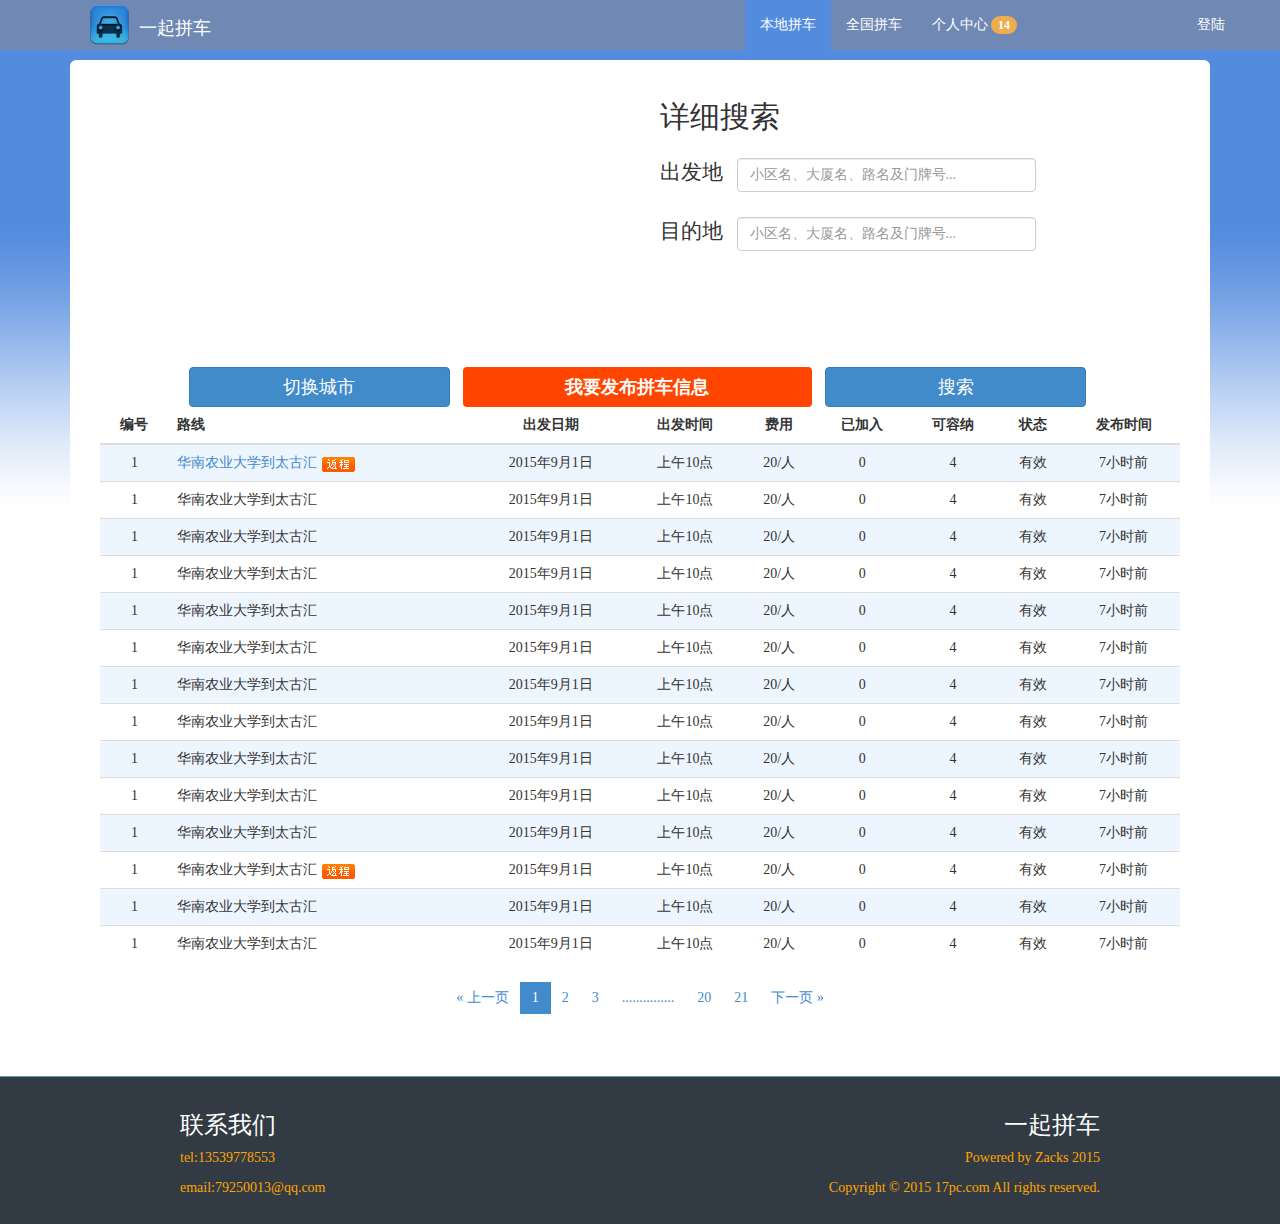
==== WebRoot/local.html @ 4a47fca6 "demo" ====
<!DOCTYPE html>
<html>
	<head>
		<meta charset="utf-8">
		<title>本地拼车</title>
		<link rel="stylesheet" href="css/bootstrap.min.css" />
		<link rel="stylesheet" href="css/local.css" />
		<style></style>
	</head>
	<body>
		<nav class="navbar navbar-fixed-top">
			<div class="container" id="topbar"> 
				<div class="container">
					<div class="navbar-header">
						<a class="navbar-brand" href="index.html">
						<img src="image/logo.png">一起拼车</a>
					</div>
				<ul class="nav navbar-nav navbar-right">
					<li class="active" id="this">
						<a href="javascript:void(0)" style="cursor:default">本地拼车</a>
					</li>
					<li>
						<a href="nationwide.html">全国拼车</a>
					</li>
					<li style="margin-right: 150px;">
						<a href="userinfo.html">个人中心
							<span class="badge">14</span>
						</a>
					</li>
					<li>
						<a href="javascript:void()" data-toggle="modal" data-target="#LoginModal">登陆</a>
					</li>
				</ul>
				</div>	
			</div>
		</nav>
		<!-- 登录注册框 -->
		<div class="modal fade" id="LoginModal" tabindex="-1" role="dialog" aria-labelledby="myModalLabel">
		  <div class="modal-dialog" role="document" style="width:30%">
		    <div class="modal-content">
		      <div class="modal-header">
		        <button type="button" class="close" data-dismiss="modal" aria-label="Close"><span aria-hidden="true">&times;</span></button>
		      </div>
		      <div class="modal-body">
		      	<div>
				  <ul class="nav nav-tabs" role="tablist">
				    <li role="presentation"><a href="#tab2" aria-controls="tab2" role="tab" data-toggle="tab">我是司机</a></li>
				    <li role="presentation" class="active"><a href="#tab1" aria-controls="tab1" role="tab" data-toggle="tab" >登录</a></li>
				    <li role="presentation"><a href="#tab3" aria-controls="tab3" role="tab" data-toggle="tab">我是乘客</a></li>
				  </ul>
				  <div class="tab-content">
				    <div role="tabpanel" class="tab-pane fade in active" id="tab1">
				    	<form id="loginForm" action="" method="post">
				        	<div class="form-group">
				        		<label for="loginAccount">账号:</label>
				        		<input name="loginAccount" class="form-control" placeholder="13888888888" id="loginAccount">
				        	</div>
				        	<div class="form-group">
				        		<label for="loginPassword">密码:</label>
				        		<input type="password" name="loginPassword" class="form-control" placeholder="请输入密码" id="loginPassword">
				        		<div id="findPassword">
				        			<a href="findPassword.html">忘记密码?</a>
				        		</div>
				        		
				        	</div>
				        </form>
				        <div class="modal-footer">
					        <button type="button" class="btn btn-default" data-dismiss="modal">返回</button>
					        <button type="button" class="btn btn-primary">登录</button>
					    </div>
				    </div>
				    <div role="tabpanel" class="tab-pane fade" id="tab2">
				    	<form id="driRegForm" action="" method="post">
				        	<div class="form-group">
				        		<b>*</b>
				        		<label for="driRegAccount">账号:</label>
				        		<input type="text" class="form-control" placeholder="请输入11位手机号,方便乘客联系" id="driRegAccount" name="driRegAccount">
				        	</div>
				        	<div class="form-group">
				        		<b>*</b>
				        		<label for="driRegPassword">密码:</label>
				        		<input type="password" class="form-control" placeholder="8位以上英文字母或数字组合,不超过16位" id="driRegPassword" name="driRegPassword">
				        	</div>
				        	<div class="form-group">
				        		<b>*</b>
				        		<label for="driRegPassword2nd">确认密码:</label>
				        		<input type="password" class="form-control" placeholder="请再次输入密码" id="driRegPassword2nd" name="driRegPassword">
				        	</div>
				        	<div class="form-group">
				        		<b>*</b>
				        		<label for="driRegUsername">真实姓名:</label>
				        		<input type="text" class="form-control" placeholder="此选项用于身份验证,请认真填写" id="driRegUsername" name="driRegUsername">
				        	</div>
				        	<div class="form-group">
				        		<b>*</b>
				        		<label for="driRegId">身份证号:</label>
				        		<input type="text" class="form-control" placeholder="请输入15位或18位身份证号" id="driRegId" name="driRegId">
				        	</div>
				        	<div class="form-group">
				        		<b>*</b>
				        		<label for="driRegEmail">验证邮箱:</label>
				        		<input type="text" class="form-control" placeholder="此邮箱用于账号找回,请认真填写" id="driRegEmail" name="driRegEmail">
				        	</div>
				        </form>
				        <div class="modal-footer">
					        <button type="button" class="btn btn-default" data-dismiss="modal">返回</button>
					        <button type="button" class="btn btn-primary">注册</button>
					    </div>
				    </div>
				    <div role="tabpanel" class="tab-pane fade" id="tab3">
				    	<form id="pasRegForm" action="" method="post">
			    			<div class="form-group">
			        			<b>*</b>
			        			<label for="pasRegAccount">账号:</label>
			        			<input name="pasRegAccount" class="form-control" placeholder="请输入11位手机号,方便司机联系" id="pasRegAccount" name="pasRegAccount">
				        	</div>
				        	<div class="form-group">
				        		<b>*</b>
				        		<label for="pasRegPassword">密码:</label>
				        		<input type="password" name="loginpassword" class="form-control" placeholder="8位以上英文字母或数字组合,不超过16位" id="pasRegPassword" name="pasRegPassword">
				        	</div>
				        	<div class="form-group">
				        		<b>*</b>
				        		<label for="pasRegPassword2nd">确认密码:</label>
				        		<input type="password" name="pasRegPassword2nd" class="form-control" placeholder="请再次输入密码" id="pasRegPassword2nd" name="pasRegPassword2nd">
				        	</div>
				        	<div class="form-group">
				        		<b>*</b>
				        		<label for="pasRegEmail">验证邮箱:</label>
				        		<input type="text" name="pasRegEmail" class="form-control" placeholder="此邮箱用于账号找回,请认真填写" id="pasRegPhone" name="pasRegPhone">
				        	</div>
				        </form>
				        <div class="modal-footer">
					        <button type="button" class="btn btn-default" data-dismiss="modal">返回</button>
					        <button type="button" class="btn btn-primary">注册</button>
					    </div>
				    </div>
				  </div>
				</div>
		      </div>
		    
		    </div>
		  </div>
		</div>
		<div class="container">
			<div class="jumbotron">
				<div class="container">
					<div class="col-md-12" style="margin-bottom:15px">
						<div id="map"></div>
						<div class="col-md-6" style="float:right">
							<ul class="inputbox">
								<li>
									<h2>详细搜索</h2>
								</li>
								<li>
									<span>出发地</span>
									<input type="text" class="form-control input" placeholder="小区名、大厦名、路名及门牌号..."/>
								</li>
								<li>
									<span>目的地</span>
									<input type="text" class="form-control input" placeholder="小区名、大厦名、路名及门牌号..."/>
								</li>
							</ul>
						</div>
					</div>
					<div class="col-md-12">
						<ul class="list-inline" style="text-align: center;float:none" id="menulist">
							<li style="width: 25%;">
								<button class="btn btn-primary" data-toggle="modal" data-target="#ChangeCityModal">切换城市</button>
							</li>
							<li style="width: 33%;">
								<button class="btn postbutton" data-toggle="modal" data-target="#PostModal">我要发布拼车信息</button>
							</li>
							<li style="width: 25%;">
								<button class="btn btn-primary">搜索</button>
							</li>
						</ul>
					</div>
					<div class="col-md-12">
						<table class="table table-striped table-hover">
							<thead>
								<tr>
									<th>编号</th>
									<th>路线</th>
									<th>出发日期</th>
									<th>出发时间</th>
									<th>费用</th>
									<th>已加入</th>
									<th>可容纳</th>
									<th>状态</th>
									<th>发布时间</th>
								</tr>
							</thead>
							<tbody >
								<tr>
									<td>1</td>
									<td><a href="localDetail.html">华南农业大学到太古汇</a><img src="image/city_back.gif"></td>
									<td>2015年9月1日</td>
									<td>上午10点</td>
									<td>20/人</td>
									<td>0</td>
									<td>4</td>
									<td>有效</td>
									<td>7小时前</td>
								</tr>
								<tr>
									<td>1</td>
									<td>华南农业大学到太古汇</td>
									<td>2015年9月1日</td>
									<td>上午10点</td>
									<td>20/人</td>
									<td>0</td>
									<td>4</td>
									<td>有效</td>
									<td>7小时前</td>
								</tr>
								<tr>
									<td>1</td>
									<td>华南农业大学到太古汇</td>
									<td>2015年9月1日</td>
									<td>上午10点</td>
									<td>20/人</td>
									<td>0</td>
									<td>4</td>
									<td>有效</td>
									<td>7小时前</td>
								</tr>
								<tr>
									<td>1</td>
									<td>华南农业大学到太古汇</td>
									<td>2015年9月1日</td>
									<td>上午10点</td>
									<td>20/人</td>
									<td>0</td>
									<td>4</td>
									<td>有效</td>
									<td>7小时前</td>
								</tr>
								<tr>
									<td>1</td>
									<td>华南农业大学到太古汇</td>
									<td>2015年9月1日</td>
									<td>上午10点</td>
									<td>20/人</td>
									<td>0</td>
									<td>4</td>
									<td>有效</td>
									<td>7小时前</td>
								</tr>
								<tr>
									<td>1</td>
									<td>华南农业大学到太古汇</td>
									<td>2015年9月1日</td>
									<td>上午10点</td>
									<td>20/人</td>
									<td>0</td>
									<td>4</td>
									<td>有效</td>
									<td>7小时前</td>
								</tr>
								<tr>
									<td>1</td>
									<td>华南农业大学到太古汇</td>
									<td>2015年9月1日</td>
									<td>上午10点</td>
									<td>20/人</td>
									<td>0</td>
									<td>4</td>
									<td>有效</td>
									<td>7小时前</td>
								</tr>
								<tr>
									<td>1</td>
									<td>华南农业大学到太古汇</td>
									<td>2015年9月1日</td>
									<td>上午10点</td>
									<td>20/人</td>
									<td>0</td>
									<td>4</td>
									<td>有效</td>
									<td>7小时前</td>
								</tr>
								<tr>
									<td>1</td>
									<td>华南农业大学到太古汇</td>
									<td>2015年9月1日</td>
									<td>上午10点</td>
									<td>20/人</td>
									<td>0</td>
									<td>4</td>
									<td>有效</td>
									<td>7小时前</td>
								</tr>
								<tr>
									<td>1</td>
									<td>华南农业大学到太古汇</td>
									<td>2015年9月1日</td>
									<td>上午10点</td>
									<td>20/人</td>
									<td>0</td>
									<td>4</td>
									<td>有效</td>
									<td>7小时前</td>
								</tr>
								<tr>
									<td>1</td>
									<td>华南农业大学到太古汇</td>
									<td>2015年9月1日</td>
									<td>上午10点</td>
									<td>20/人</td>
									<td>0</td>
									<td>4</td>
									<td>有效</td>
									<td>7小时前</td>
								</tr>
								<tr>
									<td>1</td>
									<td>华南农业大学到太古汇<img src="image/city_back.gif"></td>
									<td>2015年9月1日</td>
									<td>上午10点</td>
									<td>20/人</td>
									<td>0</td>
									<td>4</td>
									<td>有效</td>
									<td>7小时前</td>
								</tr>
								<tr>
									<td>1</td>
									<td>华南农业大学到太古汇</td>
									<td>2015年9月1日</td>
									<td>上午10点</td>
									<td>20/人</td>
									<td>0</td>
									<td>4</td>
									<td>有效</td>
									<td>7小时前</td>
								</tr>
								<tr>
									<td>1</td>
									<td>华南农业大学到太古汇</td>
									<td>2015年9月1日</td>
									<td>上午10点</td>
									<td>20/人</td>
									<td>0</td>
									<td>4</td>
									<td>有效</td>
									<td>7小时前</td>
								</tr>
							</tbody>
						</table>
						<nav style="text-align: center;">
						  <ul class="pagination">
						    <li>
						      <a href="#" aria-label="Previous">
						        <span aria-hidden="true">&laquo;</span>
						        上一页
						      </a>
						    </li>
						    <li class="active"><a href="#">1</a></li>
						    <li><a href="#">2</a></li>
						    <li><a href="#">3</a></li>
						    <li><a href="#">...............</a></li>
						    <li><a href="#">20</a></li>
						    <li><a href="#">21</a></li>
						    <li>
						      <a href="#" aria-label="Next">
						      	下一页
						        <span aria-hidden="true">&raquo;</span>
						        
						      </a>
						    </li>
						  </ul>
						</nav>
					</div>
				</div>
			</div>
		</div>
		<!-- 切换城市-->
		<div class="modal fade" id="ChangeCityModal" tabindex="-1" role="dialog" aria-labelledby="myModalLabel">
		  <div class="modal-dialog" role="document">
		    <div class="modal-content">
		      <div class="modal-header">
		        <button type="button" class="close" data-dismiss="modal" aria-label="Close"><span aria-hidden="true">&times;</span></button>
		        <h4 class="modal-title" id="myModalLabel">切换城市</h4>
		      </div>
		      <div class="modal-body">
		        ...
		      </div>
		      <div class="modal-footer">
		        <button type="button" class="btn btn-default" data-dismiss="modal">Close</button>
		        <button type="button" class="btn btn-primary">Save changes</button>
		      </div>
		    </div>
		  </div>
		</div>
		<!-- 发布拼车-->
		<div class="modal fade" id="PostModal" tabindex="-1" role="dialog" aria-labelledby="myModalLabel">
		  <div class="modal-dialog" role="document">
		    <div class="modal-content">
		      <div class="modal-header">
		        <button type="button" class="close" data-dismiss="modal" aria-label="Close"><span aria-hidden="true">&times;</span></button>
		        <h4 class="modal-title" id="myModalLabel">发布本地拼车</h4>
		      </div>
		      <div class="modal-body">
		        <div id="innerMap"></div>
                <div class="form-group col-md-5">
                    <label for="driPostStart">出发地址</label>
                    <input class="form-control smallInput" id="driPostStart" name="driPostStart">
                </div>
                <div class="form-group col-md-5">
                    <label for="driPostDest">目的地址</label>
                    <input class="form-control smallInput" id="driPostDest" name="driPostDest">
                </div>
                <div class="form-group col-md-5">
                    <label for="driPostPassby1">途径<span class="smallSpan">(可填)</span></label>
                    <input class="form-control smallInput" id="driPostPassby1" name="driPostPassby1">
                </div>
                <div class="form-group col-md-5">
                    <label for="driPostPassby2">途径<span class="smallSpan">(可填)</span></label>
                    <input class="form-control smallInput" id="driPostPassby2" name="driPostPassby2">
                </div>
                <div class="form-group col-md-5" style="margin-bottom:0px">
                    <label for="driPostPassby3">途径<span class="smallSpan">(可填)</span></label>
                    <input class="form-control smallInput" id="driPostPassby3" name="driPostPassby3">
                </div>
                <div class="form-group clear"  style="padding-top:20px;">
                    <div class="col-md-2">
                         <label>出发时间</label>
                    </div>
                    <div class="col-md-3">
                        <select class="form-control">
                            <option>工作日</option>
                        </select>
                    </div>
                    <div class="col-md-3">
                        <select class="form-control">
                            <option>工作日</option>
                        </select>
                    </div>
                    <div class="col-md-3">
                        <select class="form-control">
                            <option>工作日</option>
                        </select>
                    </div>
                </div>
                <div class="form-group clear">
                    <div class="col-md-2">
                         <label>车型</label>
                    </div>
                    <div class="col-md-5">
                        <select class="form-control">
                            <option>轿车</option>
                        </select>
                    </div>
                </div>
                <div class="form-group clear">
                    <div class="col-md-2">
                         <label>容纳人数</label>
                    </div>
                    <div class="col-md-3">
                         <input class="form-control" id="driPostPeople" name="driPostPeople">
                    </div>
                    <div class="col-md-3">
                         <label>每人单程费用</label>
                    </div>
                    <div class="col-md-3" style="margin-left:-5%">
                         <input class="form-control" id="driPostPrice" name="driPostPrice">
                    </div>
                </div>
                <div class="form-group clear">
                    <div class="col-md-2">
                         <label>说明</label>
                    </div>
                    <div class="col-md-9">
                        <textarea style="width:100%" rows="5"></textarea>
                    </div>
                </div>
		      </div>
		      <div class="modal-footer">
		        <button type="button" class="btn btn-primary">立即发布</button>
		      </div>
		    </div>
		  </div>
		</div>
		<footer class="footer">
			<div class="container">
				<div class="col-md-3 col-md-offset-1">
					<ul style="list-style: none;">
						<li>
							<h3>联系我们</h3>
						</li>
						<li>
							<p>tel:13539778553</p>
						</li>
						<li>
							<p>email:79250013@qq.com</p>
						</li>
					</ul>
				</div>
				<div class="col-md-5 col-md-offset-2">
					<ul style="list-style: none;text-align: right;">
						<li>
							<h3>一起拼车</h3>
						</li>
						<li>
							<p>Powered by Zacks 2015</p>
						</li>
						<li>
							<p>Copyright © 2015 17pc.com All rights reserved.</p>
						</li>
					</ul>
				</div>
			</div>
		</footer>
		<script type="text/javascript" src="js/jquery.js"></script>
		<script type="text/javascript" src="js/jquery.validate.js"></script>
		<script type="text/javascript" src="js/bootstrap.js"></script>
		<script type="text/javascript" src="js/local.js"></script>
		<script type="text/javascript" src="http://api.map.baidu.com/api?v=1.4"></script>
		<script type="text/javascript">
			if(navigator.geolocation){
				navigator.geolocation.getCurrentPosition(function(position){
				console.log(position)
				})
			}else{
				alert('your browser does not support geolocation')
			}
			var map = new BMap.Map("map");    
			map.centerAndZoom(new BMap.Point(116.404, 39.915), 11);    
			map.addControl(new BMap.NavigationControl());
			map.enableScrollWheelZoom();
            var map2 = new BMap.Map("innerMap");    
			map2.centerAndZoom(new BMap.Point(116.404, 39.915), 11);    
			map2.addControl(new BMap.NavigationControl());
			map2.enableScrollWheelZoom();
			// var myGeo = new BMap.Geocoder();      
			// 将地址解析结果显示在地图上，并调整地图视野    
			// myGeo.getPoint("海淀区上地10街10号", function(point){      
			//           if (point) {      
			//               map.centerAndZoom(point, 16);      
			//               map.addOverlay(new BMap.Marker(point));      
			//           }      
			//       }, "北京市");
			//输入经纬度转换成地址
			// myGeo.getLocation(new BMap.Point(116.404, 39.915), function(result){      
   			//           if (result){      
   			//               alert(result.address);      
   			//           }      
			// });
			//输入起点跟终点显示路线
			// var driving = new BMap.DrivingRoute(map, {    
			//  renderOptions: {    
			//    map   : map,     
			//    panel : "results",    
			//    autoViewport: true    
			//  }    
			// });    
			// driving.search("广州", "北京");
			$(function(){ 
				$('#loginPassword').focus(function(){
					$('#findPassword').fadeToggle('fast');
				}).blur(function(){
					$('#findPassword').fadeToggle('fast');
				})
			})
			$().ready(function(){
				$('#loginForm').validate({
					rules:{
						loginAccount:{
							required:true
						},
						loginPassword:{
							required:true,
							minlength:8
						}
					},
					messages:{
						loginAccount:{
							required:"账户不能为空"
						},
						loginPassword:{
							required:"密码不能为空",
							minlength:"密码不能少于8位字符"
						}
					}
				});
			})
		</script>
	</body>
</html>
---- WebRoot/css/local.css ----
*{
	margin: 0 0;
	padding: 0 0;
}
body{
	padding-top: 50px;
	background-image: url(../image/background.jpg);
	background-repeat: repeat-x;
	font-family: "微软雅黑";
	position: relative;
}
.navbar-fixed-top{
	background: #7089B4;
	border: none;
	max-height: 50px;
	min-height: 50px;
}
#topbar a{
	color: white;
}
#topbar a:hover{
	background: #538BDE;
}
.jumbotron{
	background: transparent;
	padding-bottom: 0px;
}
h2 small{
	color:white;
}
.input{
	display: inline-block;
	width: 60%;
}
.inputbox{
	list-style: none;
}
.hotbox{
	list-style: none;
}
.hotbox a{
	color: whitesmoke;
	text-decoration: none;
	margin-right: 8%;
}
.hotbox a:hover{
	color: #000000;
}
.hotbox li{
	margin-bottom: 6%;
}
.inputbox li{
	margin: 4.7% 1%;
}
.inputbox span{
	font-size: 1.5em;
	margin-right:2% ;
}
.jumbotron{
	padding-top: 0px;
}
.btn{
	font-size:1.3em
}
#this a{
	background: #538BDE;
	color: white;
}
img{
	margin-left: 5px;
}
#menulist li button{
	width: 100%;
}
.postbutton{
	background: orangered;
	color: white;
	font-weight: bold;
} 
.pagination li a{
	border: none;
}
.big{
	padding: 30px 15px;
	position: absolute;
	top: 50px;
}
.list-group a{
	border: none;
}
h4 small{
	margin-right: 3px;
}
li h4{
	display:inline-block;
	width: 100%;
}
/*登录框*/
.tab-pane form{
	margin:30px 0px; 
}
.tab-pane .modal-footer{
	text-align: center;
}
label#loginAccount-error,label#loginPassword-error{
	margin-top: 5px;
	color: red
}
.form-group b{
	color: red;
}
.form-control:focus{
	background-color: #FDF9C8
}
div#findPassword{
	margin-top: 10px;
	display: none;
}
.nav>li>a:focus{
	background-color:transparent;
}
/*登录框*/
#LoginModal .nav-tabs li{
    width: 33.3%;
    text-align: center;
}
.anchorBL{  
    display:none;  
}
.jumbotron .container{
	padding-top: 10px;
}
#map{
	width: 50%;
	height: 270px;
	display: inline-block;
}
.col-md-12{
	 float:none
}
.jumbotron{
	background: white;
	margin-top: 10px;
	padding:6px 1px;
}
.container .jumbotron{
	padding-left: 0;
	padding-right: 0;
}
.table-striped>tbody>tr:nth-child(odd)>td, .table-striped>tbody>tr:nth-child(odd)>th{
	background-color: rgb(237,245,255);
}
.table-hover>tbody>tr:hover>td, .table-hover>tbody>tr:hover>th{
	background-color: rgb(153,183,235);	
}
th,td{
	text-align: center;
}
td:nth-child(2),th:nth-child(2){
	text-align: left;
}
.badge{
	background-color: rgb(66,139,202);
	margin-top: 1px;
}
.active .badge{
	background-color: #999
}
.nav li a .badge{
	background-color: rgb(240,173,78);
}
.list-group-item>.badge{
	float: none;
}
.info-user-head{
	font-size: 20px;
	font-weight: bold;
}
.info-user-detailDiv{
/*	border: 1px solid rgb(66,139,202);*/
	padding: 10px 15px 0px 15px;
	text-align: left;
	margin-right: 2%;
}
.info-user-detailDiv p:nth-child(1){
	font-weight: bold;
}
.glyphicon-ok{
	color: green;
}
.glyphicon-remove{
	color: red;
}
ul{
	margin-bottom: 0px;
}
p.small{
	font-size: 16px;
}
p.small button{
	padding: 2px 5px;
	text-align: center;
	vertical-align: center;
	background: rgb(66,139,202);
	border: 1px solid grey;
	border-radius: 2px;
	color: white;
	margin-left: 5px;
}
p.small img{
	height: 23px;
	cursor: pointer;
	margin-left: 15px;
	margin-bottom: 5px;
}
.jumbotron .col-md-9{
	text-align: center;
}
.info-div{
	display: none;
}
#chart{
	clear: both;
	padding-left: 0px;
	display: none;
	margin-right: 20px;
}
.table{
	margin-bottom: 0px;
}
.navbar-header img{
	margin-right: 10px;
	margin-top: -10px;
	height:40px;
	vertical-align:middle
}
.footer{
	background: #323B44;
	border-top: 1px solid cadetblue;
	width: 100%;
	border-bottom: 1px solid #323B44;
	color: white;
	padding: 15px 0;
}
.footer p{
	color: orange;
}
.modal-header{
	background-color: rgb(83,139,222);
	color: white;
	font-weight: bold;
}
ul.nav-tabs li{
	width: 20%;
}
#innerMap{
    float: right;
    width: 63%;
    height: 230px;
}
#PostModal .modal-body{
    overflow: hidden;
    padding-left: 0;
}
#PostModal .form-group{
    padding-right: 0;
}
.smallInput{
    width: 60%;
    float: right;
}
#PostModal label{
    padding-top: 7px;
}
.smallSpan{
    color: rgb(147,147,147);
    font-size:70%;
}
#PostModal .col-md-5{
    width:35%; 
}
.clear{
    clear: both;
    overflow: hidden
}
.modal-footer{
    text-align: center;
}
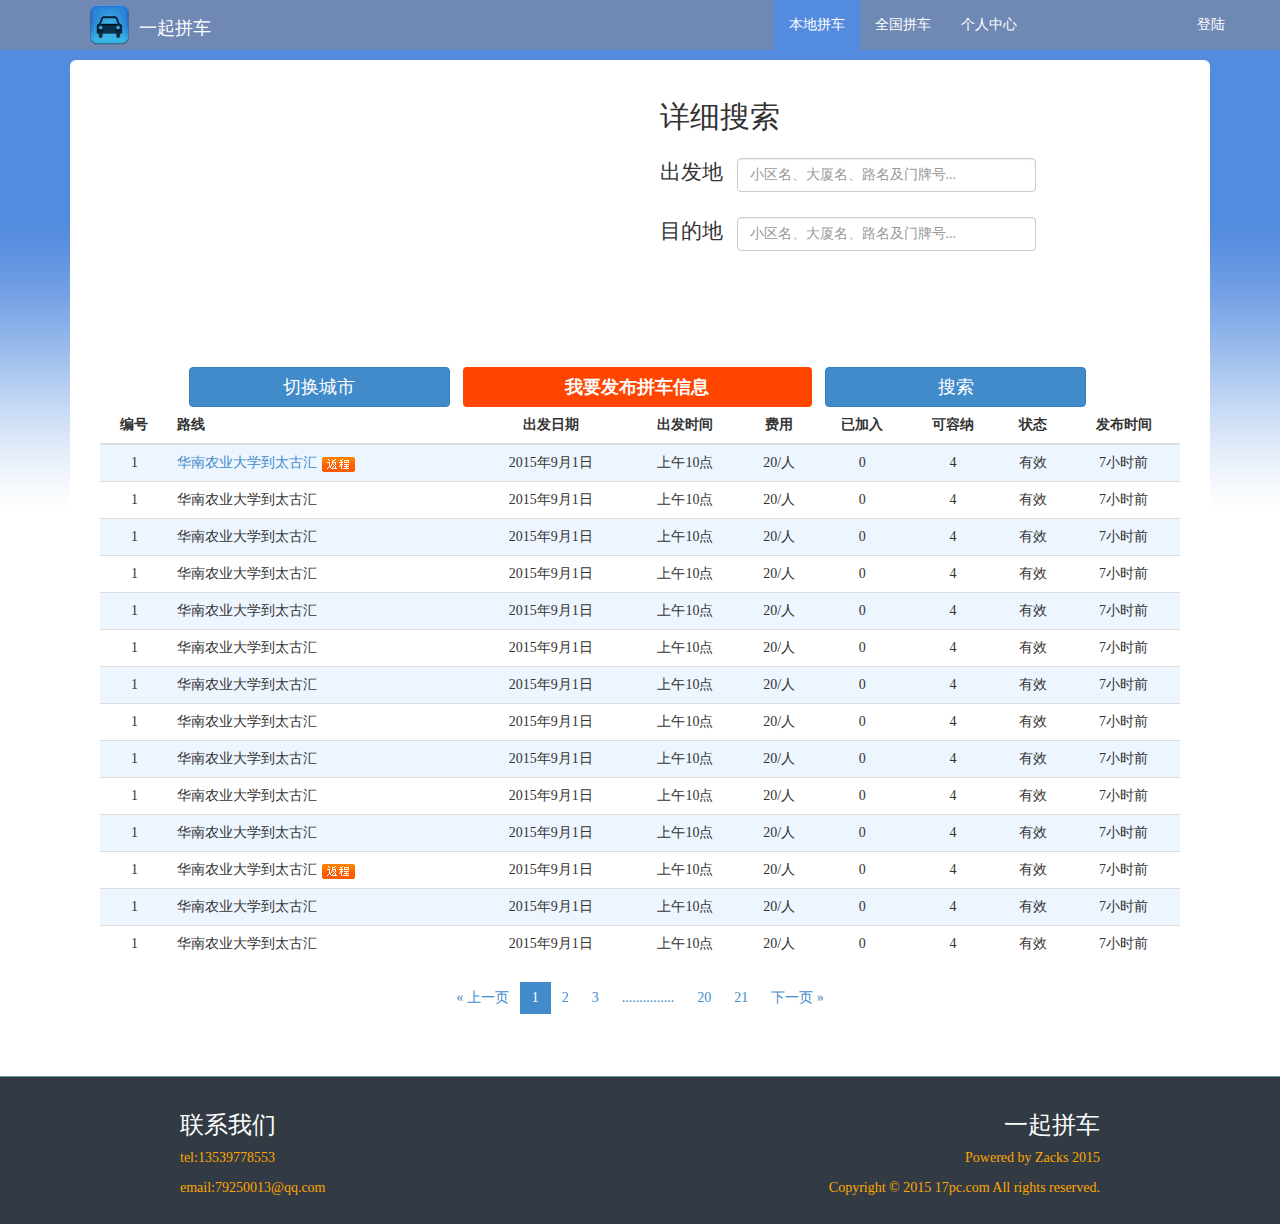
==== commit 19aadde0: "update interaction" ====
--- a/WebRoot/local.html
+++ b/WebRoot/local.html
@@ -23,12 +23,16 @@
 						<a href="nationwide.html">全国拼车</a>
 					</li>
 					<li style="margin-right: 150px;">
-						<a href="userinfo.html">个人中心
-							<span class="badge">14</span>
+						<a href="javascript:void()" id="toPerson">个人中心
+							<span class="badge" style="display:none">14</span>
 						</a>
 					</li>
 					<li>
-						<a href="javascript:void()" data-toggle="modal" data-target="#LoginModal">登陆</a>
+						<a href="javascript:void()" data-toggle="modal" data-target="#LoginModal" id="loginBtn">登陆</a>
+						<a href="javascript:void()" style="display:none;cursor:default" id="nameBtn"></a>
+					</li>
+					<li style="display:none" id="logoutBtn">
+						<a href="javascript:logout()">退出</a>
 					</li>
 				</ul>
 				</div>	
@@ -66,7 +70,7 @@
 				        </form>
 				        <div class="modal-footer">
 					        <button type="button" class="btn btn-default" data-dismiss="modal">返回</button>
-					        <button type="button" class="btn btn-primary">登录</button>
+					        <button type="button" class="btn btn-primary" id="tologin">登录</button>
 					    </div>
 				    </div>
 				    <div role="tabpanel" class="tab-pane fade" id="tab2">
@@ -169,7 +173,7 @@
 								<button class="btn btn-primary" data-toggle="modal" data-target="#ChangeCityModal">切换城市</button>
 							</li>
 							<li style="width: 33%;">
-								<button class="btn postbutton" data-toggle="modal" data-target="#PostModal">我要发布拼车信息</button>
+								<button class="btn postbutton" data-toggle="modal">我要发布拼车信息</button>
 							</li>
 							<li style="width: 25%;">
 								<button class="btn btn-primary">搜索</button>
@@ -516,6 +520,7 @@
 		<script type="text/javascript" src="js/jquery.validate.js"></script>
 		<script type="text/javascript" src="js/bootstrap.js"></script>
 		<script type="text/javascript" src="js/local.js"></script>
+		<script type="text/javascript" src="js/login.js"></script>
 		<script type="text/javascript" src="http://api.map.baidu.com/api?v=1.4"></script>
 		<script type="text/javascript">
 			if(navigator.geolocation){
--- a/WebRoot/css/local.css
+++ b/WebRoot/css/local.css
@@ -77,6 +77,11 @@
 	color: white;
 	font-weight: bold;
 } 
+.orangeBtn{
+	background: orangered;
+	color: white;
+	font-weight: bold;
+}
 .pagination li a{
 	border: none;
 }
@@ -185,9 +190,6 @@
 .info-user-detailDiv p:nth-child(1){
 	font-weight: bold;
 }
-.glyphicon-ok{
-	color: green;
-}
 .glyphicon-remove{
 	color: red;
 }
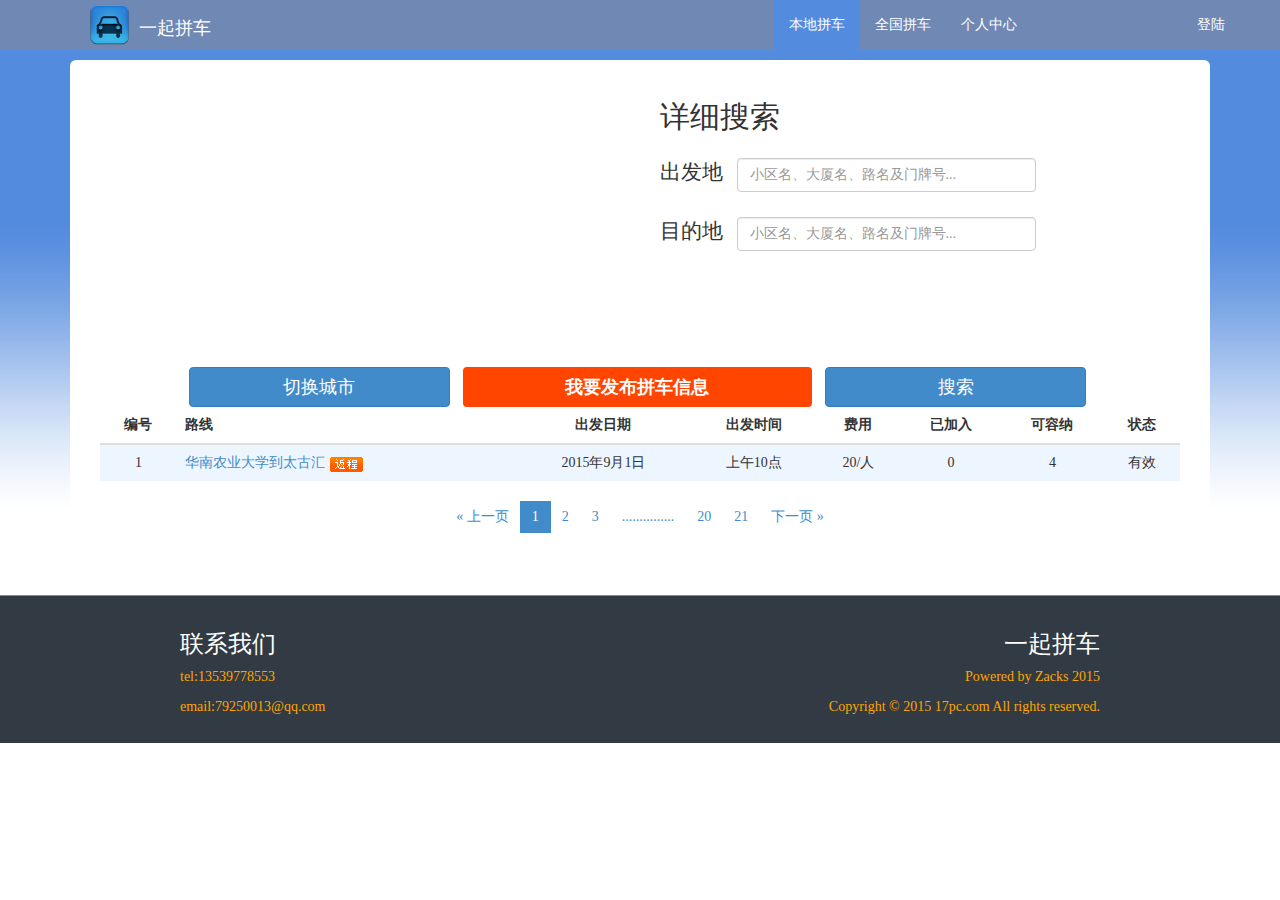
==== commit 3173b3eb: "update interactions" ====
--- a/WebRoot/local.html
+++ b/WebRoot/local.html
@@ -5,6 +5,7 @@
 		<title>本地拼车</title>
 		<link rel="stylesheet" href="css/bootstrap.min.css" />
 		<link rel="stylesheet" href="css/local.css" />
+		<link rel="stylesheet" href="css/jquery-ui.css"/>
 		<style></style>
 	</head>
 	<body>
@@ -173,7 +174,7 @@
 								<button class="btn btn-primary" data-toggle="modal" data-target="#ChangeCityModal">切换城市</button>
 							</li>
 							<li style="width: 33%;">
-								<button class="btn postbutton" data-toggle="modal">我要发布拼车信息</button>
+								<button class="btn localpostbutton" data-toggle="modal">我要发布拼车信息</button>
 							</li>
 							<li style="width: 25%;">
 								<button class="btn btn-primary">搜索</button>
@@ -192,10 +193,9 @@
 									<th>已加入</th>
 									<th>可容纳</th>
 									<th>状态</th>
-									<th>发布时间</th>
 								</tr>
 							</thead>
-							<tbody >
+							<tbody id="tbody">
 								<tr>
 									<td>1</td>
 									<td><a href="localDetail.html">华南农业大学到太古汇</a><img src="image/city_back.gif"></td>
@@ -205,150 +205,6 @@
 									<td>0</td>
 									<td>4</td>
 									<td>有效</td>
-									<td>7小时前</td>
-								</tr>
-								<tr>
-									<td>1</td>
-									<td>华南农业大学到太古汇</td>
-									<td>2015年9月1日</td>
-									<td>上午10点</td>
-									<td>20/人</td>
-									<td>0</td>
-									<td>4</td>
-									<td>有效</td>
-									<td>7小时前</td>
-								</tr>
-								<tr>
-									<td>1</td>
-									<td>华南农业大学到太古汇</td>
-									<td>2015年9月1日</td>
-									<td>上午10点</td>
-									<td>20/人</td>
-									<td>0</td>
-									<td>4</td>
-									<td>有效</td>
-									<td>7小时前</td>
-								</tr>
-								<tr>
-									<td>1</td>
-									<td>华南农业大学到太古汇</td>
-									<td>2015年9月1日</td>
-									<td>上午10点</td>
-									<td>20/人</td>
-									<td>0</td>
-									<td>4</td>
-									<td>有效</td>
-									<td>7小时前</td>
-								</tr>
-								<tr>
-									<td>1</td>
-									<td>华南农业大学到太古汇</td>
-									<td>2015年9月1日</td>
-									<td>上午10点</td>
-									<td>20/人</td>
-									<td>0</td>
-									<td>4</td>
-									<td>有效</td>
-									<td>7小时前</td>
-								</tr>
-								<tr>
-									<td>1</td>
-									<td>华南农业大学到太古汇</td>
-									<td>2015年9月1日</td>
-									<td>上午10点</td>
-									<td>20/人</td>
-									<td>0</td>
-									<td>4</td>
-									<td>有效</td>
-									<td>7小时前</td>
-								</tr>
-								<tr>
-									<td>1</td>
-									<td>华南农业大学到太古汇</td>
-									<td>2015年9月1日</td>
-									<td>上午10点</td>
-									<td>20/人</td>
-									<td>0</td>
-									<td>4</td>
-									<td>有效</td>
-									<td>7小时前</td>
-								</tr>
-								<tr>
-									<td>1</td>
-									<td>华南农业大学到太古汇</td>
-									<td>2015年9月1日</td>
-									<td>上午10点</td>
-									<td>20/人</td>
-									<td>0</td>
-									<td>4</td>
-									<td>有效</td>
-									<td>7小时前</td>
-								</tr>
-								<tr>
-									<td>1</td>
-									<td>华南农业大学到太古汇</td>
-									<td>2015年9月1日</td>
-									<td>上午10点</td>
-									<td>20/人</td>
-									<td>0</td>
-									<td>4</td>
-									<td>有效</td>
-									<td>7小时前</td>
-								</tr>
-								<tr>
-									<td>1</td>
-									<td>华南农业大学到太古汇</td>
-									<td>2015年9月1日</td>
-									<td>上午10点</td>
-									<td>20/人</td>
-									<td>0</td>
-									<td>4</td>
-									<td>有效</td>
-									<td>7小时前</td>
-								</tr>
-								<tr>
-									<td>1</td>
-									<td>华南农业大学到太古汇</td>
-									<td>2015年9月1日</td>
-									<td>上午10点</td>
-									<td>20/人</td>
-									<td>0</td>
-									<td>4</td>
-									<td>有效</td>
-									<td>7小时前</td>
-								</tr>
-								<tr>
-									<td>1</td>
-									<td>华南农业大学到太古汇<img src="image/city_back.gif"></td>
-									<td>2015年9月1日</td>
-									<td>上午10点</td>
-									<td>20/人</td>
-									<td>0</td>
-									<td>4</td>
-									<td>有效</td>
-									<td>7小时前</td>
-								</tr>
-								<tr>
-									<td>1</td>
-									<td>华南农业大学到太古汇</td>
-									<td>2015年9月1日</td>
-									<td>上午10点</td>
-									<td>20/人</td>
-									<td>0</td>
-									<td>4</td>
-									<td>有效</td>
-									<td>7小时前</td>
-								</tr>
-								<tr>
-									<td>1</td>
-									<td>华南农业大学到太古汇</td>
-									<td>2015年9月1日</td>
-									<td>上午10点</td>
-									<td>20/人</td>
-									<td>0</td>
-									<td>4</td>
-									<td>有效</td>
-									<td>7小时前</td>
 								</tr>
 							</tbody>
 						</table>
@@ -387,8 +243,1440 @@
 		        <button type="button" class="close" data-dismiss="modal" aria-label="Close"><span aria-hidden="true">&times;</span></button>
 		        <h4 class="modal-title" id="myModalLabel">切换城市</h4>
 		      </div>
-		      <div class="modal-body">
-		        ...
+		      <div class="modal-body" id="accordion">
+		        <h3>广东省</h3>
+		        <div>
+		        	<ul class="ul_city_list">
+					<li >
+
+					<a  class="hot"  href="http://www.pcwcn.com/鞍山/" title="鞍山拼车网">鞍山</a>
+
+					<a  class="hot"  href="http://www.pcwcn.com/安阳/" title="安阳拼车网">安阳</a>
+
+					<a  class="hot"  href="http://www.pcwcn.com/安庆/" title="安庆拼车网">安庆</a>
+
+					<a  href="http://www.pcwcn.com/安陆/" title="安陆拼车网">安陆</a>
+
+					<a  href="http://www.pcwcn.com/安顺/" title="安顺拼车网">安顺</a>
+
+					<a  href="http://www.pcwcn.com/阿拉尔/" title="阿拉尔拼车网">阿拉尔</a>
+
+					<a  href="http://www.pcwcn.com/安康/" title="安康拼车网">安康</a>
+
+					<a  href="http://www.pcwcn.com/阿克苏/" title="阿克苏拼车网">阿克苏</a>
+
+					<a  href="http://www.pcwcn.com/安丘/" title="安丘拼车网">安丘</a>
+
+					<a  href="http://www.pcwcn.com/安国/" title="安国拼车网">安国</a>
+
+					<a  href="http://www.pcwcn.com/安达/" title="安达拼车网">安达</a>
+
+					<a  href="http://www.pcwcn.com/阿勒泰/" title="阿勒泰拼车网">阿勒泰</a>
+
+					<a  href="http://www.pcwcn.com/安宁/" title="安宁拼车网">安宁</a>
+
+					<a  href="http://www.pcwcn.com/阿尔山/" title="阿尔山拼车网">阿尔山</a>
+
+					<a  href="http://www.pcwcn.com/澳门/" title="澳门拼车网">澳门</a>
+
+					<a  href="http://www.pcwcn.com/阿拉善盟/" title="阿拉善盟拼车网">阿拉善盟</a>
+
+					<a  href="http://www.pcwcn.com/阿图什/" title="阿图什拼车网">阿图什</a>
+
+					</li>
+
+					<li >
+
+					<a  class="hot"  href="http://www.pcwcn.com/北京/" title="北京拼车网">北京</a>
+
+					<a  class="hot"  href="http://www.pcwcn.com/保定/" title="保定拼车网">保定</a>
+
+					<a  class="hot"  href="http://www.pcwcn.com/滨州/" title="滨州拼车网">滨州</a>
+
+					<a  class="hot"  href="http://www.pcwcn.com/包头/" title="包头拼车网">包头</a>
+
+					<a  class="hot"  href="http://www.pcwcn.com/本溪/" title="本溪拼车网">本溪</a>
+
+					<a  class="hot"  href="http://www.pcwcn.com/蚌埠/" title="蚌埠拼车网">蚌埠</a>
+
+					<a  class="hot"  href="http://www.pcwcn.com/宝鸡/" title="宝鸡拼车网">宝鸡</a>
+
+					<a  class="hot"  href="http://www.pcwcn.com/北海/" title="北海拼车网">北海</a>
+
+					<a  class="hot"  href="http://www.pcwcn.com/白山/" title="白山拼车网">白山</a>
+
+					<a  class="hot"  href="http://www.pcwcn.com/巴彦淖尔/" title="巴彦淖尔拼车网">巴彦淖尔</a>
+
+					<a  href="http://www.pcwcn.com/白银/" title="白银拼车网">白银</a>
+
+					<a  href="http://www.pcwcn.com/霸州/" title="霸州拼车网">霸州</a>
+
+					<a  href="http://www.pcwcn.com/白城/" title="白城拼车网">白城</a>
+
+					<a  href="http://www.pcwcn.com/百色/" title="百色拼车网">百色</a>
+
+					<a  href="http://www.pcwcn.com/亳州/" title="亳州拼车网">亳州</a>
+
+					<a  href="http://www.pcwcn.com/毕节/" title="毕节拼车网">毕节</a>
+
+					<a  href="http://www.pcwcn.com/博乐/" title="博乐拼车网">博乐</a>
+
+					<a  href="http://www.pcwcn.com/巴中/" title="巴中拼车网">巴中</a>
+
+					<a  href="http://www.pcwcn.com/泊头/" title="泊头拼车网">泊头</a>
+
+					<a  href="http://www.pcwcn.com/保山/" title="保山拼车网">保山</a>
+
+					<a  href="http://www.pcwcn.com/北流/" title="北流拼车网">北流</a>
+
+					<a  href="http://www.pcwcn.com/北安/" title="北安拼车网">北安</a>
+
+					<a  href="http://www.pcwcn.com/北票/" title="北票拼车网">北票</a>
+
+					<a  href="http://www.pcwcn.com/北镇/" title="北镇拼车网">北镇</a>
+
+					</li>
+
+					<li >
+
+					<a  class="hot"  href="http://www.pcwcn.com/成都/" title="成都拼车网">成都</a>
+
+					<a  class="hot"  href="http://www.pcwcn.com/长沙/" title="长沙拼车网">长沙</a>
+
+					<a  class="hot"  href="http://www.pcwcn.com/长春/" title="长春拼车网">长春</a>
+
+					<a  class="hot"  href="http://www.pcwcn.com/常州/" title="常州拼车网">常州</a>
+
+					<a  class="hot"  href="http://www.pcwcn.com/郴州/" title="郴州拼车网">郴州</a>
+
+					<a  class="hot"  href="http://www.pcwcn.com/长治/" title="长治拼车网">长治</a>
+
+					<a  class="hot"  href="http://www.pcwcn.com/承德/" title="承德拼车网">承德</a>
+
+					<a  class="hot"  href="http://www.pcwcn.com/沧州/" title="沧州拼车网">沧州</a>
+
+					<a  class="hot"  href="http://www.pcwcn.com/昌吉/" title="昌吉拼车网">昌吉</a>
+
+					<a  class="hot"  href="http://www.pcwcn.com/楚雄/" title="楚雄拼车网">楚雄</a>
+
+					<a  class="hot"  href="http://www.pcwcn.com/赤峰/" title="赤峰拼车网">赤峰</a>
+
+					<a  class="hot"  href="http://www.pcwcn.com/常熟/" title="常熟拼车网">常熟</a>
+
+					<a  class="hot"  href="http://www.pcwcn.com/潮州/" title="潮州拼车网">潮州</a>
+
+					<a  href="http://www.pcwcn.com/朝阳/" title="朝阳拼车网">朝阳</a>
+
+					<a  href="http://www.pcwcn.com/池州/" title="池州拼车网">池州</a>
+
+					<a  href="http://www.pcwcn.com/滁州/" title="滁州拼车网">滁州</a>
+
+					<a  href="http://www.pcwcn.com/常德/" title="常德拼车网">常德</a>
+
+					<a  href="http://www.pcwcn.com/巢湖/" title="巢湖拼车网">巢湖</a>
+
+					<a  href="http://www.pcwcn.com/从化/" title="从化拼车网">从化</a>
+
+					<a  href="http://www.pcwcn.com/昌邑/" title="昌邑拼车网">昌邑</a>
+
+					<a  href="http://www.pcwcn.com/崇州/" title="崇州拼车网">崇州</a>
+
+					<a  href="http://www.pcwcn.com/慈溪/" title="慈溪拼车网">慈溪</a>
+
+					<a  href="http://www.pcwcn.com/赤壁/" title="赤壁拼车网">赤壁</a>
+
+					<a  href="http://www.pcwcn.com/常宁/" title="常宁拼车网">常宁</a>
+
+					<a  href="http://www.pcwcn.com/长葛/" title="长葛拼车网">长葛</a>
+
+					<a  href="http://www.pcwcn.com/藁城/" title="藁城拼车网">藁城</a>
+
+					<a  href="http://www.pcwcn.com/珲春/" title="珲春拼车网">珲春</a>
+
+					<a  href="http://www.pcwcn.com/长乐/" title="长乐拼车网">长乐</a>
+
+					<a  href="http://www.pcwcn.com/崇左/" title="崇左拼车网">崇左</a>
+
+					<a  href="http://www.pcwcn.com/赤水/" title="赤水拼车网">赤水</a>
+
+					</li>
+
+					<li >
+
+					<a  class="hot"  href="http://www.pcwcn.com/大连/" title="大连拼车网">大连</a>
+
+					<a  class="hot"  href="http://www.pcwcn.com/东莞/" title="东莞拼车网">东莞</a>
+
+					<a  class="hot"  href="http://www.pcwcn.com/东营/" title="东营拼车网">东营</a>
+
+					<a  class="hot"  href="http://www.pcwcn.com/大庆/" title="大庆拼车网">大庆</a>
+
+					<a  class="hot"  href="http://www.pcwcn.com/德州/" title="德州拼车网">德州</a>
+
+					<a  class="hot"  href="http://www.pcwcn.com/德阳/" title="德阳拼车网">德阳</a>
+
+					<a  class="hot"  href="http://www.pcwcn.com/大同/" title="大同拼车网">大同</a>
+
+					<a  class="hot"  href="http://www.pcwcn.com/丹东/" title="丹东拼车网">丹东</a>
+
+					<a  href="http://www.pcwcn.com/大丰/" title="大丰拼车网">大丰</a>
+
+					<a  href="http://www.pcwcn.com/都匀/" title="都匀拼车网">都匀</a>
+
+					<a  href="http://www.pcwcn.com/大冶/" title="大冶拼车网">大冶</a>
+
+					<a  href="http://www.pcwcn.com/达州/" title="达州拼车网">达州</a>
+
+					<a  href="http://www.pcwcn.com/大理/" title="大理拼车网">大理</a>
+
+					<a  href="http://www.pcwcn.com/邓州/" title="邓州拼车网">邓州</a>
+
+					<a  href="http://www.pcwcn.com/东阳/" title="东阳拼车网">东阳</a>
+
+					<a  href="http://www.pcwcn.com/都江堰/" title="都江堰拼车网">都江堰</a>
+
+					<a  href="http://www.pcwcn.com/定西/" title="定西拼车网">定西</a>
+
+					<a  href="http://www.pcwcn.com/调兵山/" title="调兵山拼车网">调兵山</a>
+
+					<a  href="http://www.pcwcn.com/东台/" title="东台拼车网">东台</a>
+
+					<a  href="http://www.pcwcn.com/定州/" title="定州拼车网">定州</a>
+
+					<a  href="http://www.pcwcn.com/丹阳/" title="丹阳拼车网">丹阳</a>
+
+					<a  href="http://www.pcwcn.com/敦化/" title="敦化拼车网">敦化</a>
+
+					<a  href="http://www.pcwcn.com/德兴/" title="德兴拼车网">德兴</a>
+
+					<a  href="http://www.pcwcn.com/东港/" title="东港拼车网">东港</a>
+
+					<a  href="http://www.pcwcn.com/当阳/" title="当阳拼车网">当阳</a>
+
+					<a  href="http://www.pcwcn.com/登封/" title="登封拼车网">登封</a>
+
+					<a  href="http://www.pcwcn.com/大石桥/" title="大石桥拼车网">大石桥</a>
+
+					<a  href="http://www.pcwcn.com/敦煌/" title="敦煌拼车网">敦煌</a>
+
+					<a  href="http://www.pcwcn.com/丹江口/" title="丹江口拼车网">丹江口</a>
+
+					<a  href="http://www.pcwcn.com/德惠/" title="德惠拼车网">德惠</a>
+
+					<a  href="http://www.pcwcn.com/东兴/" title="东兴拼车网">东兴</a>
+
+					<a  href="http://www.pcwcn.com/儋州/" title="儋州拼车网">儋州</a>
+
+					<a  href="http://www.pcwcn.com/东方/" title="东方拼车网">东方</a>
+
+					<a  href="http://www.pcwcn.com/大安/" title="大安拼车网">大安</a>
+
+					<a  href="http://www.pcwcn.com/桦甸/" title="桦甸拼车网">桦甸</a>
+
+					<a  href="http://www.pcwcn.com/德令哈/" title="德令哈拼车网">德令哈</a>
+
+					<a  href="http://www.pcwcn.com/灯塔/" title="灯塔拼车网">灯塔</a>
+
+					</li>
+
+					<li >
+
+					<a  class="hot"  href="http://www.pcwcn.com/恩施/" title="恩施拼车网">恩施</a>
+
+					<a  class="hot"  href="http://www.pcwcn.com/鄂尔多斯/" title="鄂尔多斯拼车网">鄂尔多斯</a>
+
+					<a  href="http://www.pcwcn.com/鄂州/" title="鄂州拼车网">鄂州</a>
+
+					<a  href="http://www.pcwcn.com/峨眉山/" title="峨眉山拼车网">峨眉山</a>
+
+					<a  href="http://www.pcwcn.com/恩平/" title="恩平拼车网">恩平</a>
+
+					<a  href="http://www.pcwcn.com/二连浩特/" title="二连浩特拼车网">二连浩特</a>
+
+					<a  href="http://www.pcwcn.com/额尔古纳/" title="额尔古纳拼车网">额尔古纳</a>
+
+					</li>
+
+					<li >
+
+					<a  class="hot"  href="http://www.pcwcn.com/福州/" title="福州拼车网">福州</a>
+
+					<a  class="hot"  href="http://www.pcwcn.com/佛山/" title="佛山拼车网">佛山</a>
+
+					<a  class="hot"  href="http://www.pcwcn.com/抚顺/" title="抚顺拼车网">抚顺</a>
+
+					<a  class="hot"  href="http://www.pcwcn.com/阜阳/" title="阜阳拼车网">阜阳</a>
+
+					<a  class="hot"  href="http://www.pcwcn.com/抚州/" title="抚州拼车网">抚州</a>
+
+					<a  class="hot"  href="http://www.pcwcn.com/福清/" title="福清拼车网">福清</a>
+
+					<a  href="http://www.pcwcn.com/阜新/" title="阜新拼车网">阜新</a>
+
+					<a  href="http://www.pcwcn.com/防城港/" title="防城港拼车网">防城港</a>
+
+					<a  href="http://www.pcwcn.com/肥城/" title="肥城拼车网">肥城</a>
+
+					<a  href="http://www.pcwcn.com/丰城/" title="丰城拼车网">丰城</a>
+
+					<a  href="http://www.pcwcn.com/奉化/" title="奉化拼车网">奉化</a>
+
+					<a  href="http://www.pcwcn.com/福安/" title="福安拼车网">福安</a>
+
+					<a  href="http://www.pcwcn.com/福鼎/" title="福鼎拼车网">福鼎</a>
+
+					<a  href="http://www.pcwcn.com/汾阳/" title="汾阳拼车网">汾阳</a>
+
+					<a  href="http://www.pcwcn.com/富锦/" title="富锦拼车网">富锦</a>
+
+					<a  href="http://www.pcwcn.com/富阳/" title="富阳拼车网">富阳</a>
+
+					<a  href="http://www.pcwcn.com/凤城/" title="凤城拼车网">凤城</a>
+
+					<a  href="http://www.pcwcn.com/丰镇/" title="丰镇拼车网">丰镇</a>
+
+					<a  href="http://www.pcwcn.com/福泉/" title="福泉拼车网">福泉</a>
+
+					<a  href="http://www.pcwcn.com/阜康/" title="阜康拼车网">阜康</a>
+
+					</li>
+
+					<li >
+
+					<a  class="hot"  href="http://www.pcwcn.com/广州/" title="广州拼车网">广州</a>
+
+					<a  class="hot"  href="http://www.pcwcn.com/贵阳/" title="贵阳拼车网">贵阳</a>
+
+					<a  class="hot"  href="http://www.pcwcn.com/赣州/" title="赣州拼车网">赣州</a>
+
+					<a  class="hot"  href="http://www.pcwcn.com/桂林/" title="桂林拼车网">桂林</a>
+
+					<a  class="hot"  href="http://www.pcwcn.com/广安/" title="广安拼车网">广安</a>
+
+					<a  class="hot"  href="http://www.pcwcn.com/广元/" title="广元拼车网">广元</a>
+
+					<a  href="http://www.pcwcn.com/高碑店/" title="高碑店拼车网">高碑店</a>
+
+					<a  href="http://www.pcwcn.com/高邮/" title="高邮拼车网">高邮</a>
+
+					<a  href="http://www.pcwcn.com/高州/" title="高州拼车网">高州</a>
+
+					<a  href="http://www.pcwcn.com/贵港/" title="贵港拼车网">贵港</a>
+
+					<a  href="http://www.pcwcn.com/高密/" title="高密拼车网">高密</a>
+
+					<a  href="http://www.pcwcn.com/固原/" title="固原拼车网">固原</a>
+
+					<a  href="http://www.pcwcn.com/盖州/" title="盖州拼车网">盖州</a>
+
+					<a  href="http://www.pcwcn.com/高平/" title="高平拼车网">高平</a>
+
+					<a  href="http://www.pcwcn.com/广水/" title="广水拼车网">广水</a>
+
+					<a  href="http://www.pcwcn.com/高安/" title="高安拼车网">高安</a>
+
+					<a  href="http://www.pcwcn.com/巩义/" title="巩义拼车网">巩义</a>
+
+					<a  href="http://www.pcwcn.com/公主岭/" title="公主岭拼车网">公主岭</a>
+
+					<a  href="http://www.pcwcn.com/格尔木/" title="格尔木拼车网">格尔木</a>
+
+					<a  href="http://www.pcwcn.com/桂平/" title="桂平拼车网">桂平</a>
+
+					<a  href="http://www.pcwcn.com/贵溪/" title="贵溪拼车网">贵溪</a>
+
+					<a  href="http://www.pcwcn.com/广汉/" title="广汉拼车网">广汉</a>
+
+					<a  href="http://www.pcwcn.com/个旧/" title="个旧拼车网">个旧</a>
+
+					<a  href="http://www.pcwcn.com/高要/" title="高要拼车网">高要</a>
+
+					<a  href="http://www.pcwcn.com/古交/" title="古交拼车网">古交</a>
+
+					<a  href="http://www.pcwcn.com/根河/" title="根河拼车网">根河</a>
+
+					</li>
+
+					<li >
+
+					<a  class="hot"  href="http://www.pcwcn.com/哈尔滨/" title="哈尔滨拼车网">哈尔滨</a>
+
+					<a  class="hot"  href="http://www.pcwcn.com/杭州/" title="杭州拼车网">杭州</a>
+
+					<a  class="hot"  href="http://www.pcwcn.com/合肥/" title="合肥拼车网">合肥</a>
+
+					<a  class="hot"  href="http://www.pcwcn.com/惠州/" title="惠州拼车网">惠州</a>
+
+					<a  class="hot"  href="http://www.pcwcn.com/呼和浩特/" title="呼和浩特拼车网">呼和浩特</a>
+
+					<a  class="hot"  href="http://www.pcwcn.com/邯郸/" title="邯郸拼车网">邯郸</a>
+
+					<a  class="hot"  href="http://www.pcwcn.com/菏泽/" title="菏泽拼车网">菏泽</a>
+
+					<a  class="hot"  href="http://www.pcwcn.com/衡水/" title="衡水拼车网">衡水</a>
+
+					<a  class="hot"  href="http://www.pcwcn.com/淮安/" title="淮安拼车网">淮安</a>
+
+					<a  class="hot"  href="http://www.pcwcn.com/衡阳/" title="衡阳拼车网">衡阳</a>
+
+					<a  class="hot"  href="http://www.pcwcn.com/湖州/" title="湖州拼车网">湖州</a>
+
+					<a  class="hot"  href="http://www.pcwcn.com/海口/" title="海口拼车网">海口</a>
+
+					<a  class="hot"  href="http://www.pcwcn.com/淮南/" title="淮南拼车网">淮南</a>
+
+					<a  class="hot"  href="http://www.pcwcn.com/淮北/" title="淮北拼车网">淮北</a>
+
+					<a  class="hot"  href="http://www.pcwcn.com/怀化/" title="怀化拼车网">怀化</a>
+
+					<a  class="hot"  href="http://www.pcwcn.com/鹤壁/" title="鹤壁拼车网">鹤壁</a>
+
+					<a  class="hot"  href="http://www.pcwcn.com/呼伦贝尔/" title="呼伦贝尔拼车网">呼伦贝尔</a>
+
+					<a  class="hot"  href="http://www.pcwcn.com/汉中/" title="汉中拼车网">汉中</a>
+
+					<a  class="hot"  href="http://www.pcwcn.com/黄山/" title="黄山拼车网">黄山</a>
+
+					<a  class="hot"  href="http://www.pcwcn.com/黄冈/" title="黄冈拼车网">黄冈</a>
+
+					<a  href="http://www.pcwcn.com/黄石/" title="黄石拼车网">黄石</a>
+
+					<a  href="http://www.pcwcn.com/葫芦岛/" title="葫芦岛拼车网">葫芦岛</a>
+
+					<a  href="http://www.pcwcn.com/海门/" title="海门拼车网">海门</a>
+
+					<a  href="http://www.pcwcn.com/河源/" title="河源拼车网">河源</a>
+
+					<a  href="http://www.pcwcn.com/贺州/" title="贺州拼车网">贺州</a>
+
+					<a  href="http://www.pcwcn.com/河池/" title="河池拼车网">河池</a>
+
+					<a  href="http://www.pcwcn.com/海宁/" title="海宁拼车网">海宁</a>
+
+					<a  href="http://www.pcwcn.com/河津/" title="河津拼车网">河津</a>
+
+					<a  href="http://www.pcwcn.com/黑河/" title="黑河拼车网">黑河</a>
+
+					<a  href="http://www.pcwcn.com/汉川/" title="汉川拼车网">汉川</a>
+
+					<a  href="http://www.pcwcn.com/海阳/" title="海阳拼车网">海阳</a>
+
+					<a  href="http://www.pcwcn.com/鹤岗/" title="鹤岗拼车网">鹤岗</a>
+
+					<a  href="http://www.pcwcn.com/侯马/" title="侯马拼车网">侯马</a>
+
+					<a  href="http://www.pcwcn.com/化州/" title="化州拼车网">化州</a>
+
+					<a  href="http://www.pcwcn.com/河间/" title="河间拼车网">河间</a>
+
+					<a  href="http://www.pcwcn.com/洪湖/" title="洪湖拼车网">洪湖</a>
+
+					<a  href="http://www.pcwcn.com/霍州/" title="霍州拼车网">霍州</a>
+
+					<a  href="http://www.pcwcn.com/哈密/" title="哈密拼车网">哈密</a>
+
+					<a  href="http://www.pcwcn.com/黄骅/" title="黄骅拼车网">黄骅</a>
+
+					<a  href="http://www.pcwcn.com/海城/" title="海城拼车网">海城</a>
+
+					<a  href="http://www.pcwcn.com/韩城/" title="韩城拼车网">韩城</a>
+
+					<a  href="http://www.pcwcn.com/海伦/" title="海伦拼车网">海伦</a>
+
+					<a  href="http://www.pcwcn.com/华蓥/" title="华蓥拼车网">华蓥</a>
+
+					<a  href="http://www.pcwcn.com/虎林/" title="虎林拼车网">虎林</a>
+
+					<a  href="http://www.pcwcn.com/辉县/" title="辉县拼车网">辉县</a>
+
+					<a  href="http://www.pcwcn.com/和田/" title="和田拼车网">和田</a>
+
+					<a  href="http://www.pcwcn.com/鹤山/" title="鹤山拼车网">鹤山</a>
+
+					<a  href="http://www.pcwcn.com/华阴/" title="华阴拼车网">华阴</a>
+
+					<a  href="http://www.pcwcn.com/和龙/" title="和龙拼车网">和龙</a>
+
+					<a  href="http://www.pcwcn.com/海林/" title="海林拼车网">海林</a>
+
+					<a  href="http://www.pcwcn.com/霍林郭勒/" title="霍林郭勒拼车网">霍林郭勒</a>
+
+					<a  href="http://www.pcwcn.com/洪江/" title="洪江拼车网">洪江</a>
+
+					<a  href="http://www.pcwcn.com/合山/" title="合山拼车网">合山</a>
+
+					<a  href="http://www.pcwcn.com/合作/" title="合作拼车网">合作</a>
+
+					</li>
+
+					<li style="height: 0;overflow: hidden;padding: 0;">
+
+					</li>
+
+					<li >
+
+					<a  class="hot"  href="http://www.pcwcn.com/济南/" title="济南拼车网">济南</a>
+
+					<a  class="hot"  href="http://www.pcwcn.com/吉林/" title="吉林拼车网">吉林</a>
+
+					<a  class="hot"  href="http://www.pcwcn.com/津市/" title="津市拼车网">津市</a>
+
+					<a  class="hot"  href="http://www.pcwcn.com/济宁/" title="济宁拼车网">济宁</a>
+
+					<a  class="hot"  href="http://www.pcwcn.com/锦州/" title="锦州拼车网">锦州</a>
+
+					<a  class="hot"  href="http://www.pcwcn.com/嘉兴/" title="嘉兴拼车网">嘉兴</a>
+
+					<a  class="hot"  href="http://www.pcwcn.com/金华/" title="金华拼车网">金华</a>
+
+					<a  class="hot"  href="http://www.pcwcn.com/晋城/" title="晋城拼车网">晋城</a>
+
+					<a  class="hot"  href="http://www.pcwcn.com/晋中/" title="晋中拼车网">晋中</a>
+
+					<a  class="hot"  href="http://www.pcwcn.com/江门/" title="江门拼车网">江门</a>
+
+					<a  class="hot"  href="http://www.pcwcn.com/九江/" title="九江拼车网">九江</a>
+
+					<a  class="hot"  href="http://www.pcwcn.com/江阴/" title="江阴拼车网">江阴</a>
+
+					<a  class="hot"  href="http://www.pcwcn.com/焦作/" title="焦作拼车网">焦作</a>
+
+					<a  class="hot"  href="http://www.pcwcn.com/揭阳/" title="揭阳拼车网">揭阳</a>
+
+					<a  class="hot"  href="http://www.pcwcn.com/佳木斯/" title="佳木斯拼车网">佳木斯</a>
+
+					<a  href="http://www.pcwcn.com/吉安/" title="吉安拼车网">吉安</a>
+
+					<a  href="http://www.pcwcn.com/荆州/" title="荆州拼车网">荆州</a>
+
+					<a  href="http://www.pcwcn.com/鸡西/" title="鸡西拼车网">鸡西</a>
+
+					<a  href="http://www.pcwcn.com/胶州/" title="胶州拼车网">胶州</a>
+
+					<a  href="http://www.pcwcn.com/靖江/" title="靖江拼车网">靖江</a>
+
+					<a  href="http://www.pcwcn.com/江油/" title="江油拼车网">江油</a>
+
+					<a  href="http://www.pcwcn.com/沅江/" title="沅江拼车网">沅江</a>
+
+					<a  href="http://www.pcwcn.com/景德镇/" title="景德镇拼车网">景德镇</a>
+
+					<a  href="http://www.pcwcn.com/济源/" title="济源拼车网">济源</a>
+
+					<a  href="http://www.pcwcn.com/吉首/" title="吉首拼车网">吉首</a>
+
+					<a  href="http://www.pcwcn.com/金坛/" title="金坛拼车网">金坛</a>
+
+					<a  href="http://www.pcwcn.com/酒泉/" title="酒泉拼车网">酒泉</a>
+
+					<a  href="http://www.pcwcn.com/嘉峪关/" title="嘉峪关拼车网">嘉峪关</a>
+
+					<a  href="http://www.pcwcn.com/荆门/" title="荆门拼车网">荆门</a>
+
+					<a  href="http://www.pcwcn.com/江都/" title="江都拼车网">江都</a>
+
+					<a  href="http://www.pcwcn.com/晋江/" title="晋江拼车网">晋江</a>
+
+					<a  href="http://www.pcwcn.com/胶南/" title="胶南拼车网">胶南</a>
+
+					<a  href="http://www.pcwcn.com/即墨/" title="即墨拼车网">即墨</a>
+
+					<a  href="http://www.pcwcn.com/界首/" title="界首拼车网">界首</a>
+
+					<a  href="http://www.pcwcn.com/姜堰/" title="姜堰拼车网">姜堰</a>
+
+					<a  href="http://www.pcwcn.com/建瓯/" title="建瓯拼车网">建瓯</a>
+
+					<a  href="http://www.pcwcn.com/建阳/" title="建阳拼车网">建阳</a>
+
+					<a  href="http://www.pcwcn.com/介休/" title="介休拼车网">介休</a>
+
+					<a  href="http://www.pcwcn.com/江山/" title="江山拼车网">江山</a>
+
+					<a  href="http://www.pcwcn.com/景洪/" title="景洪拼车网">景洪</a>
+
+					<a  href="http://www.pcwcn.com/简阳/" title="简阳拼车网">简阳</a>
+
+					<a  href="http://www.pcwcn.com/句容/" title="句容拼车网">句容</a>
+
+					<a  href="http://www.pcwcn.com/金昌/" title="金昌拼车网">金昌</a>
+
+					<a  href="http://www.pcwcn.com/冀州/" title="冀州拼车网">冀州</a>
+
+					<a  href="http://www.pcwcn.com/建德/" title="建德拼车网">建德</a>
+
+					<a  href="http://www.pcwcn.com/晋州/" title="晋州拼车网">晋州</a>
+
+					<a  href="http://www.pcwcn.com/井冈山/" title="井冈山拼车网">井冈山</a>
+
+					<a  href="http://www.pcwcn.com/蛟河/" title="蛟河拼车网">蛟河</a>
+
+					<a  href="http://www.pcwcn.com/九台/" title="九台拼车网">九台</a>
+
+					<a  href="http://www.pcwcn.com/集安/" title="集安拼车网">集安</a>
+
+					</li>
+
+					<li >
+
+					<a  class="hot"  href="http://www.pcwcn.com/昆山/" title="昆山拼车网">昆山</a>
+
+					<a  class="hot"  href="http://www.pcwcn.com/昆明/" title="昆明拼车网">昆明</a>
+
+					<a  class="hot"  href="http://www.pcwcn.com/开封/" title="开封拼车网">开封</a>
+
+					<a  class="hot"  href="http://www.pcwcn.com/库尔勒/" title="库尔勒拼车网">库尔勒</a>
+
+					<a  href="http://www.pcwcn.com/凯里/" title="凯里拼车网">凯里</a>
+
+					<a  href="http://www.pcwcn.com/喀什/" title="喀什拼车网">喀什</a>
+
+					<a  href="http://www.pcwcn.com/奎屯/" title="奎屯拼车网">奎屯</a>
+
+					<a  href="http://www.pcwcn.com/克拉玛依/" title="克拉玛依拼车网">克拉玛依</a>
+
+					<a  href="http://www.pcwcn.com/开远/" title="开远拼车网">开远</a>
+
+					<a  href="http://www.pcwcn.com/开原/" title="开原拼车网">开原</a>
+
+					<a  href="http://www.pcwcn.com/开平/" title="开平拼车网">开平</a>
+
+					</li>
+
+					<li >
+
+					<a  class="hot"  href="http://www.pcwcn.com/廊坊/" title="廊坊拼车网">廊坊</a>
+
+					<a  class="hot"  href="http://www.pcwcn.com/临沂/" title="临沂拼车网">临沂</a>
+
+					<a  class="hot"  href="http://www.pcwcn.com/连云港/" title="连云港拼车网">连云港</a>
+
+					<a  class="hot"  href="http://www.pcwcn.com/兰州/" title="兰州拼车网">兰州</a>
+
+					<a  class="hot"  href="http://www.pcwcn.com/洛阳/" title="洛阳拼车网">洛阳</a>
+
+					<a  class="hot"  href="http://www.pcwcn.com/聊城/" title="聊城拼车网">聊城</a>
+
+					<a  class="hot"  href="http://www.pcwcn.com/临汾/" title="临汾拼车网">临汾</a>
+
+					<a  class="hot"  href="http://www.pcwcn.com/柳州/" title="柳州拼车网">柳州</a>
+
+					<a  class="hot"  href="http://www.pcwcn.com/乐山/" title="乐山拼车网">乐山</a>
+
+					<a  class="hot"  href="http://www.pcwcn.com/泸州/" title="泸州拼车网">泸州</a>
+
+					<a  class="hot"  href="http://www.pcwcn.com/辽阳/" title="辽阳拼车网">辽阳</a>
+
+					<a  class="hot"  href="http://www.pcwcn.com/六安/" title="六安拼车网">六安</a>
+
+					<a  class="hot"  href="http://www.pcwcn.com/娄底/" title="娄底拼车网">娄底</a>
+
+					<a  class="hot"  href="http://www.pcwcn.com/漯河/" title="漯河拼车网">漯河</a>
+
+					<a  class="hot"  href="http://www.pcwcn.com/丽江/" title="丽江拼车网">丽江</a>
+
+					<a  href="http://www.pcwcn.com/拉萨/" title="拉萨拼车网">拉萨</a>
+
+					<a  href="http://www.pcwcn.com/莱芜/" title="莱芜拼车网">莱芜</a>
+
+					<a  href="http://www.pcwcn.com/丽水/" title="丽水拼车网">丽水</a>
+
+					<a  href="http://www.pcwcn.com/六盘水/" title="六盘水拼车网">六盘水</a>
+
+					<a  href="http://www.pcwcn.com/吕梁/" title="吕梁拼车网">吕梁</a>
+
+					<a  href="http://www.pcwcn.com/龙口/" title="龙口拼车网">龙口</a>
+
+					<a  href="http://www.pcwcn.com/溧阳/" title="溧阳拼车网">溧阳</a>
+
+					<a  href="http://www.pcwcn.com/乐清/" title="乐清拼车网">乐清</a>
+
+					<a  href="http://www.pcwcn.com/龙岩/" title="龙岩拼车网">龙岩</a>
+
+					<a  href="http://www.pcwcn.com/兰溪/" title="兰溪拼车网">兰溪</a>
+
+					<a  href="http://www.pcwcn.com/凌海/" title="凌海拼车网">凌海</a>
+
+					<a  href="http://www.pcwcn.com/莱州/" title="莱州拼车网">莱州</a>
+
+					<a  href="http://www.pcwcn.com/莱阳/" title="莱阳拼车网">莱阳</a>
+
+					<a  href="http://www.pcwcn.com/阆中/" title="阆中拼车网">阆中</a>
+
+					<a  href="http://www.pcwcn.com/莱西/" title="莱西拼车网">莱西</a>
+
+					<a  href="http://www.pcwcn.com/乐陵/" title="乐陵拼车网">乐陵</a>
+
+					<a  href="http://www.pcwcn.com/利川/" title="利川拼车网">利川</a>
+
+					<a  href="http://www.pcwcn.com/耒阳/" title="耒阳拼车网">耒阳</a>
+
+					<a  href="http://www.pcwcn.com/罗定/" title="罗定拼车网">罗定</a>
+
+					<a  href="http://www.pcwcn.com/辽源/" title="辽源拼车网">辽源</a>
+
+					<a  href="http://www.pcwcn.com/凌源/" title="凌源拼车网">凌源</a>
+
+					<a  href="http://www.pcwcn.com/林州/" title="林州拼车网">林州</a>
+
+					<a  href="http://www.pcwcn.com/廉江/" title="廉江拼车网">廉江</a>
+
+					<a  href="http://www.pcwcn.com/浏阳/" title="浏阳拼车网">浏阳</a>
+
+					<a  href="http://www.pcwcn.com/醴陵/" title="醴陵拼车网">醴陵</a>
+
+					<a  href="http://www.pcwcn.com/老河口/" title="老河口拼车网">老河口</a>
+
+					<a  href="http://www.pcwcn.com/临海/" title="临海拼车网">临海</a>
+
+					<a  href="http://www.pcwcn.com/灵宝/" title="灵宝拼车网">灵宝</a>
+
+					<a  href="http://www.pcwcn.com/雷州/" title="雷州拼车网">雷州</a>
+
+					<a  href="http://www.pcwcn.com/乐平/" title="乐平拼车网">乐平</a>
+
+					<a  href="http://www.pcwcn.com/冷水江/" title="冷水江拼车网">冷水江</a>
+
+					<a  href="http://www.pcwcn.com/涟源/" title="涟源拼车网">涟源</a>
+
+					<a  href="http://www.pcwcn.com/来宾/" title="来宾拼车网">来宾</a>
+
+					<a  href="http://www.pcwcn.com/临清/" title="临清拼车网">临清</a>
+
+					<a  href="http://www.pcwcn.com/临湘/" title="临湘拼车网">临湘</a>
+
+					<a  href="http://www.pcwcn.com/连州/" title="连州拼车网">连州</a>
+
+					<a  href="http://www.pcwcn.com/临安/" title="临安拼车网">临安</a>
+
+					<a  href="http://www.pcwcn.com/临沧/" title="临沧拼车网">临沧</a>
+
+					<a  href="http://www.pcwcn.com/陆丰/" title="陆丰拼车网">陆丰</a>
+
+					<a  href="http://www.pcwcn.com/龙泉/" title="龙泉拼车网">龙泉</a>
+
+					<a  href="http://www.pcwcn.com/陇南/" title="陇南拼车网">陇南</a>
+
+					<a  href="http://www.pcwcn.com/潞城/" title="潞城拼车网">潞城</a>
+
+					<a  href="http://www.pcwcn.com/乐昌/" title="乐昌拼车网">乐昌</a>
+
+					<a  href="http://www.pcwcn.com/临江/" title="临江拼车网">临江</a>
+
+					<a  href="http://www.pcwcn.com/潞西/" title="潞西拼车网">潞西</a>
+
+					<a  href="http://www.pcwcn.com/鹿泉/" title="鹿泉拼车网">鹿泉</a>
+
+					<a  href="http://www.pcwcn.com/龙海/" title="龙海拼车网">龙海</a>
+
+					<a  href="http://www.pcwcn.com/龙井/" title="龙井拼车网">龙井</a>
+
+					<a  href="http://www.pcwcn.com/临夏/" title="临夏拼车网">临夏</a>
+
+					<a  href="http://www.pcwcn.com/灵武/" title="灵武拼车网">灵武</a>
+
+					</li>
+
+					<li >
+
+					<a  class="hot"  href="http://www.pcwcn.com/绵阳/" title="绵阳拼车网">绵阳</a>
+
+					<a  class="hot"  href="http://www.pcwcn.com/眉山/" title="眉山拼车网">眉山</a>
+
+					<a  class="hot"  href="http://www.pcwcn.com/牡丹江/" title="牡丹江拼车网">牡丹江</a>
+
+					<a  class="hot"  href="http://www.pcwcn.com/梅州/" title="梅州拼车网">梅州</a>
+
+					<a  class="hot"  href="http://www.pcwcn.com/茂名/" title="茂名拼车网">茂名</a>
+
+					<a  href="http://www.pcwcn.com/马鞍山/" title="马鞍山拼车网">马鞍山</a>
+
+					<a  href="http://www.pcwcn.com/汨罗/" title="汨罗拼车网">汨罗</a>
+
+					<a  href="http://www.pcwcn.com/绵竹/" title="绵竹拼车网">绵竹</a>
+
+					<a  href="http://www.pcwcn.com/麻城/" title="麻城拼车网">麻城</a>
+
+					<a  href="http://www.pcwcn.com/梅河口/" title="梅河口拼车网">梅河口</a>
+
+					<a  href="http://www.pcwcn.com/明光/" title="明光拼车网">明光</a>
+
+					<a  href="http://www.pcwcn.com/孟州/" title="孟州拼车网">孟州</a>
+
+					<a  href="http://www.pcwcn.com/密山/" title="密山拼车网">密山</a>
+
+					<a  href="http://www.pcwcn.com/满洲里/" title="满洲里拼车网">满洲里</a>
+
+					<a  href="http://www.pcwcn.com/穆棱/" title="穆棱拼车网">穆棱</a>
+
+					</li>
+
+					<li >
+
+					<a  class="hot"  href="http://www.pcwcn.com/南京/" title="南京拼车网">南京</a>
+
+					<a  class="hot"  href="http://www.pcwcn.com/宁波/" title="宁波拼车网">宁波</a>
+
+					<a  class="hot"  href="http://www.pcwcn.com/南昌/" title="南昌拼车网">南昌</a>
+
+					<a  class="hot"  href="http://www.pcwcn.com/南通/" title="南通拼车网">南通</a>
+
+					<a  class="hot"  href="http://www.pcwcn.com/南宁/" title="南宁拼车网">南宁</a>
+
+					<a  class="hot"  href="http://www.pcwcn.com/南阳/" title="南阳拼车网">南阳</a>
+
+					<a  class="hot"  href="http://www.pcwcn.com/南充/" title="南充拼车网">南充</a>
+
+					<a  class="hot"  href="http://www.pcwcn.com/内江/" title="内江拼车网">内江</a>
+
+					<a  href="http://www.pcwcn.com/南安/" title="南安拼车网">南安</a>
+
+					<a  href="http://www.pcwcn.com/南平/" title="南平拼车网">南平</a>
+
+					<a  href="http://www.pcwcn.com/宁德/" title="宁德拼车网">宁德</a>
+
+					<a  href="http://www.pcwcn.com/南宫/" title="南宫拼车网">南宫</a>
+
+					<a  href="http://www.pcwcn.com/宁国/" title="宁国拼车网">宁国</a>
+
+					<a  href="http://www.pcwcn.com/南雄/" title="南雄拼车网">南雄</a>
+
+					<a  href="http://www.pcwcn.com/南康/" title="南康拼车网">南康</a>
+
+					<a  href="http://www.pcwcn.com/洮南/" title="洮南拼车网">洮南</a>
+
+					<a  href="http://www.pcwcn.com/讷河/" title="讷河拼车网">讷河</a>
+
+					<a  href="http://www.pcwcn.com/宁安/" title="宁安拼车网">宁安</a>
+
+					</li>
+
+					<li style="height: 0;overflow: hidden;padding: 0;">
+
+					</li>
+
+					<li >
+
+					<a  class="hot"  href="http://www.pcwcn.com/濮阳/" title="濮阳拼车网">濮阳</a>
+
+					<a  class="hot"  href="http://www.pcwcn.com/莆田/" title="莆田拼车网">莆田</a>
+
+					<a  class="hot"  href="http://www.pcwcn.com/平顶山/" title="平顶山拼车网">平顶山</a>
+
+					<a  class="hot"  href="http://www.pcwcn.com/盘锦/" title="盘锦拼车网">盘锦</a>
+
+					<a  href="http://www.pcwcn.com/攀枝花/" title="攀枝花拼车网">攀枝花</a>
+
+					<a  href="http://www.pcwcn.com/平度/" title="平度拼车网">平度</a>
+
+					<a  href="http://www.pcwcn.com/普兰店/" title="普兰店拼车网">普兰店</a>
+
+					<a  href="http://www.pcwcn.com/普宁/" title="普宁拼车网">普宁</a>
+
+					<a  href="http://www.pcwcn.com/平湖/" title="平湖拼车网">平湖</a>
+
+					<a  href="http://www.pcwcn.com/萍乡/" title="萍乡拼车网">萍乡</a>
+
+					<a  href="http://www.pcwcn.com/邳州/" title="邳州拼车网">邳州</a>
+
+					<a  href="http://www.pcwcn.com/蓬莱/" title="蓬莱拼车网">蓬莱</a>
+
+					<a  href="http://www.pcwcn.com/平凉/" title="平凉拼车网">平凉</a>
+
+					<a  href="http://www.pcwcn.com/普洱/" title="普洱拼车网">普洱</a>
+
+					<a  href="http://www.pcwcn.com/彭州/" title="彭州拼车网">彭州</a>
+
+					<a  href="http://www.pcwcn.com/磐石/" title="磐石拼车网">磐石</a>
+
+					<a  href="http://www.pcwcn.com/凭祥/" title="凭祥拼车网">凭祥</a>
+
+					</li>
+
+					<li >
+
+					<a  class="hot"  href="http://www.pcwcn.com/青岛/" title="青岛拼车网">青岛</a>
+
+					<a  class="hot"  href="http://www.pcwcn.com/泉州/" title="泉州拼车网">泉州</a>
+
+					<a  class="hot"  href="http://www.pcwcn.com/秦皇岛/" title="秦皇岛拼车网">秦皇岛</a>
+
+					<a  class="hot"  href="http://www.pcwcn.com/清远/" title="清远拼车网">清远</a>
+
+					<a  class="hot"  href="http://www.pcwcn.com/衢州/" title="衢州拼车网">衢州</a>
+
+					<a  class="hot"  href="http://www.pcwcn.com/齐齐哈尔/" title="齐齐哈尔拼车网">齐齐哈尔</a>
+
+					<a  href="http://www.pcwcn.com/庆阳/" title="庆阳拼车网">庆阳</a>
+
+					<a  href="http://www.pcwcn.com/曲靖/" title="曲靖拼车网">曲靖</a>
+
+					<a  href="http://www.pcwcn.com/青铜峡/" title="青铜峡拼车网">青铜峡</a>
+
+					<a  href="http://www.pcwcn.com/启东/" title="启东拼车网">启东</a>
+
+					<a  href="http://www.pcwcn.com/潜江/" title="潜江拼车网">潜江</a>
+
+					<a  href="http://www.pcwcn.com/曲阜/" title="曲阜拼车网">曲阜</a>
+
+					<a  href="http://www.pcwcn.com/青州/" title="青州拼车网">青州</a>
+
+					<a  href="http://www.pcwcn.com/迁安/" title="迁安拼车网">迁安</a>
+
+					<a  href="http://www.pcwcn.com/栖霞/" title="栖霞拼车网">栖霞</a>
+
+					<a  href="http://www.pcwcn.com/七台河/" title="七台河拼车网">七台河</a>
+
+					<a  href="http://www.pcwcn.com/钦州/" title="钦州拼车网">钦州</a>
+
+					<a  href="http://www.pcwcn.com/邛崃/" title="邛崃拼车网">邛崃</a>
+
+					<a  href="http://www.pcwcn.com/沁阳/" title="沁阳拼车网">沁阳</a>
+
+					<a  href="http://www.pcwcn.com/琼海/" title="琼海拼车网">琼海</a>
+
+					<a  href="http://www.pcwcn.com/清镇/" title="清镇拼车网">清镇</a>
+
+					</li>
+
+					<li >
+
+					<a  class="hot"  href="http://www.pcwcn.com/日照/" title="日照拼车网">日照</a>
+
+					<a  class="hot"  href="http://www.pcwcn.com/如皋/" title="如皋拼车网">如皋</a>
+
+					<a  href="http://www.pcwcn.com/瑞安/" title="瑞安拼车网">瑞安</a>
+
+					<a  href="http://www.pcwcn.com/荣成/" title="荣成拼车网">荣成</a>
+
+					<a  href="http://www.pcwcn.com/任丘/" title="任丘拼车网">任丘</a>
+
+					<a  href="http://www.pcwcn.com/瑞金/" title="瑞金拼车网">瑞金</a>
+
+					<a  href="http://www.pcwcn.com/瑞昌/" title="瑞昌拼车网">瑞昌</a>
+
+					<a  href="http://www.pcwcn.com/瑞丽/" title="瑞丽拼车网">瑞丽</a>
+
+					<a  href="http://www.pcwcn.com/乳山/" title="乳山拼车网">乳山</a>
+
+					<a  href="http://www.pcwcn.com/汝州/" title="汝州拼车网">汝州</a>
+
+					<a  href="http://www.pcwcn.com/仁怀/" title="仁怀拼车网">仁怀</a>
+
+					<a  href="http://www.pcwcn.com/日喀则/" title="日喀则拼车网">日喀则</a>
+
+					</li>
+
+					<li >
+
+					<a  class="hot"  href="http://www.pcwcn.com/上海/" title="上海拼车网">上海</a>
+
+					<a  class="hot"  href="http://www.pcwcn.com/深圳/" title="深圳拼车网">深圳</a>
+
+					<a  class="hot"  href="http://www.pcwcn.com/沈阳/" title="沈阳拼车网">沈阳</a>
+
+					<a  class="hot"  href="http://www.pcwcn.com/苏州/" title="苏州拼车网">苏州</a>
+
+					<a  class="hot"  href="http://www.pcwcn.com/石家庄/" title="石家庄拼车网">石家庄</a>
+
+					<a  class="hot"  href="http://www.pcwcn.com/邵阳/" title="邵阳拼车网">邵阳</a>
+
+					<a  class="hot"  href="http://www.pcwcn.com/宿迁/" title="宿迁拼车网">宿迁</a>
+
+					<a  class="hot"  href="http://www.pcwcn.com/绍兴/" title="绍兴拼车网">绍兴</a>
+
+					<a  class="hot"  href="http://www.pcwcn.com/汕头/" title="汕头拼车网">汕头</a>
+
+					<a  class="hot"  href="http://www.pcwcn.com/宿州/" title="宿州拼车网">宿州</a>
+
+					<a  class="hot"  href="http://www.pcwcn.com/商丘/" title="商丘拼车网">商丘</a>
+
+					<a  class="hot"  href="http://www.pcwcn.com/十堰/" title="十堰拼车网">十堰</a>
+
+					<a  class="hot"  href="http://www.pcwcn.com/上饶/" title="上饶拼车网">上饶</a>
+
+					<a  class="hot"  href="http://www.pcwcn.com/三门峡/" title="三门峡拼车网">三门峡</a>
+
+					<a  class="hot"  href="http://www.pcwcn.com/三河/" title="三河拼车网">三河</a>
+
+					<a  class="hot"  href="http://www.pcwcn.com/韶关/" title="韶关拼车网">韶关</a>
+
+					<a  class="hot"  href="http://www.pcwcn.com/商洛/" title="商洛拼车网">商洛</a>
+
+					<a  href="http://www.pcwcn.com/遂宁/" title="遂宁拼车网">遂宁</a>
+
+					<a  href="http://www.pcwcn.com/石狮/" title="石狮拼车网">石狮</a>
+
+					<a  href="http://www.pcwcn.com/石嘴山/" title="石嘴山拼车网">石嘴山</a>
+
+					<a  href="http://www.pcwcn.com/汕尾/" title="汕尾拼车网">汕尾</a>
+
+					<a  href="http://www.pcwcn.com/三亚/" title="三亚拼车网">三亚</a>
+
+					<a  href="http://www.pcwcn.com/深州/" title="深州拼车网">深州</a>
+
+					<a  href="http://www.pcwcn.com/绥化/" title="绥化拼车网">绥化</a>
+
+					<a  href="http://www.pcwcn.com/寿光/" title="寿光拼车网">寿光</a>
+
+					<a  href="http://www.pcwcn.com/双鸭山/" title="双鸭山拼车网">双鸭山</a>
+
+					<a  href="http://www.pcwcn.com/石河子/" title="石河子拼车网">石河子</a>
+
+					<a  href="http://www.pcwcn.com/随州/" title="随州拼车网">随州</a>
+
+					<a  href="http://www.pcwcn.com/松滋/" title="松滋拼车网">松滋</a>
+
+					<a  href="http://www.pcwcn.com/朔州/" title="朔州拼车网">朔州</a>
+
+					<a  href="http://www.pcwcn.com/三明/" title="三明拼车网">三明</a>
+
+					<a  href="http://www.pcwcn.com/四平/" title="四平拼车网">四平</a>
+
+					<a  href="http://www.pcwcn.com/松原/" title="松原拼车网">松原</a>
+
+					<a  href="http://www.pcwcn.com/石首/" title="石首拼车网">石首</a>
+
+					<a  href="http://www.pcwcn.com/上虞/" title="上虞拼车网">上虞</a>
+
+					<a  href="http://www.pcwcn.com/嵊州/" title="嵊州拼车网">嵊州</a>
+
+					<a  href="http://www.pcwcn.com/邵武/" title="邵武拼车网">邵武</a>
+
+					<a  href="http://www.pcwcn.com/什邡/" title="什邡拼车网">什邡</a>
+
+					<a  href="http://www.pcwcn.com/舒兰/" title="舒兰拼车网">舒兰</a>
+
+					<a  href="http://www.pcwcn.com/绥芬河/" title="绥芬河拼车网">绥芬河</a>
+
+					<a  href="http://www.pcwcn.com/韶山/" title="韶山拼车网">韶山</a>
+
+					<a  href="http://www.pcwcn.com/四会/" title="四会拼车网">四会</a>
+
+					<a  href="http://www.pcwcn.com/沙河/" title="沙河拼车网">沙河</a>
+
+					<a  href="http://www.pcwcn.com/尚志/" title="尚志拼车网">尚志</a>
+
+					<a  href="http://www.pcwcn.com/双辽/" title="双辽拼车网">双辽</a>
+
+					<a  href="http://www.pcwcn.com/双城/" title="双城拼车网">双城</a>
+
+					</li>
+
+					<li >
+
+					<a  class="hot"  href="http://www.pcwcn.com/天津/" title="天津拼车网">天津</a>
+
+					<a  class="hot"  href="http://www.pcwcn.com/太原/" title="太原拼车网">太原</a>
+
+					<a  class="hot"  href="http://www.pcwcn.com/唐山/" title="唐山拼车网">唐山</a>
+
+					<a  class="hot"  href="http://www.pcwcn.com/泰安/" title="泰安拼车网">泰安</a>
+
+					<a  class="hot"  href="http://www.pcwcn.com/台州/" title="台州拼车网">台州</a>
+
+					<a  class="hot"  href="http://www.pcwcn.com/泰州/" title="泰州拼车网">泰州</a>
+
+					<a  class="hot"  href="http://www.pcwcn.com/太仓/" title="太仓拼车网">太仓</a>
+
+					<a  class="hot"  href="http://www.pcwcn.com/滕州/" title="滕州拼车网">滕州</a>
+
+					<a  class="hot"  href="http://www.pcwcn.com/铁岭/" title="铁岭拼车网">铁岭</a>
+
+					<a  href="http://www.pcwcn.com/铜陵/" title="铜陵拼车网">铜陵</a>
+
+					<a  href="http://www.pcwcn.com/铜川/" title="铜川拼车网">铜川</a>
+
+					<a  href="http://www.pcwcn.com/通化/" title="通化拼车网">通化</a>
+
+					<a  href="http://www.pcwcn.com/天门/" title="天门拼车网">天门</a>
+
+					<a  href="http://www.pcwcn.com/泰兴/" title="泰兴拼车网">泰兴</a>
+
+					<a  href="http://www.pcwcn.com/通辽/" title="通辽拼车网">通辽</a>
+
+					<a  href="http://www.pcwcn.com/桐乡/" title="桐乡拼车网">桐乡</a>
+
+					<a  href="http://www.pcwcn.com/桐城/" title="桐城拼车网">桐城</a>
+
+					<a  href="http://www.pcwcn.com/天水/" title="天水拼车网">天水</a>
+
+					<a  href="http://www.pcwcn.com/铜仁/" title="铜仁拼车网">铜仁</a>
+
+					<a  href="http://www.pcwcn.com/天长/" title="天长拼车网">天长</a>
+
+					<a  href="http://www.pcwcn.com/台山/" title="台山拼车网">台山</a>
+
+					<a  href="http://www.pcwcn.com/吐鲁番/" title="吐鲁番拼车网">吐鲁番</a>
+
+					<a  href="http://www.pcwcn.com/塔城/" title="塔城拼车网">塔城</a>
+
+					<a  href="http://www.pcwcn.com/图木舒克/" title="图木舒克拼车网">图木舒克</a>
+
+					<a  href="http://www.pcwcn.com/图们/" title="图们拼车网">图们</a>
+
+					<a  href="http://www.pcwcn.com/同江/" title="同江拼车网">同江</a>
+
+					<a  href="http://www.pcwcn.com/铁力/" title="铁力拼车网">铁力</a>
+
+					</li>
+
+					<li style="height: 0;overflow: hidden;padding: 0;">
+
+					</li>
+
+					<li style="height: 0;overflow: hidden;padding: 0;">
+
+					</li>
+
+					<li >
+
+					<a  class="hot"  href="http://www.pcwcn.com/武汉/" title="武汉拼车网">武汉</a>
+
+					<a  class="hot"  href="http://www.pcwcn.com/乌鲁木齐/" title="乌鲁木齐拼车网">乌鲁木齐</a>
+
+					<a  class="hot"  href="http://www.pcwcn.com/无锡/" title="无锡拼车网">无锡</a>
+
+					<a  class="hot"  href="http://www.pcwcn.com/温州/" title="温州拼车网">温州</a>
+
+					<a  class="hot"  href="http://www.pcwcn.com/威海/" title="威海拼车网">威海</a>
+
+					<a  class="hot"  href="http://www.pcwcn.com/潍坊/" title="潍坊拼车网">潍坊</a>
+
+					<a  class="hot"  href="http://www.pcwcn.com/芜湖/" title="芜湖拼车网">芜湖</a>
+
+					<a  class="hot"  href="http://www.pcwcn.com/乌海/" title="乌海拼车网">乌海</a>
+
+					<a  class="hot"  href="http://www.pcwcn.com/渭南/" title="渭南拼车网">渭南</a>
+
+					<a  href="http://www.pcwcn.com/温岭/" title="温岭拼车网">温岭</a>
+
+					<a  href="http://www.pcwcn.com/梧州/" title="梧州拼车网">梧州</a>
+
+					<a  href="http://www.pcwcn.com/吴忠/" title="吴忠拼车网">吴忠</a>
+
+					<a  href="http://www.pcwcn.com/吴江/" title="吴江拼车网">吴江</a>
+
+					<a  href="http://www.pcwcn.com/武威/" title="武威拼车网">武威</a>
+
+					<a  href="http://www.pcwcn.com/乌兰浩特/" title="乌兰浩特拼车网">乌兰浩特</a>
+
+					<a  href="http://www.pcwcn.com/五家渠/" title="五家渠拼车网">五家渠</a>
+
+					<a  href="http://www.pcwcn.com/武穴/" title="武穴拼车网">武穴</a>
+
+					<a  href="http://www.pcwcn.com/武冈/" title="武冈拼车网">武冈</a>
+
+					<a  href="http://www.pcwcn.com/文登/" title="文登拼车网">文登</a>
+
+					<a  href="http://www.pcwcn.com/瓦房店/" title="瓦房店拼车网">瓦房店</a>
+
+					<a  href="http://www.pcwcn.com/吴川/" title="吴川拼车网">吴川</a>
+
+					<a  href="http://www.pcwcn.com/武夷山/" title="武夷山拼车网">武夷山</a>
+
+					<a  href="http://www.pcwcn.com/五常/" title="五常拼车网">五常</a>
+
+					<a  href="http://www.pcwcn.com/乌兰察布/" title="乌兰察布拼车网">乌兰察布</a>
+
+					<a  href="http://www.pcwcn.com/卫辉/" title="卫辉拼车网">卫辉</a>
+
+					<a  href="http://www.pcwcn.com/五大连池/" title="五大连池拼车网">五大连池</a>
+
+					<a  href="http://www.pcwcn.com/武安/" title="武安拼车网">武安</a>
+
+					<a  href="http://www.pcwcn.com/舞钢/" title="舞钢拼车网">舞钢</a>
+
+					<a  href="http://www.pcwcn.com/万源/" title="万源拼车网">万源</a>
+
+					<a  href="http://www.pcwcn.com/五指山/" title="五指山拼车网">五指山</a>
+
+					<a  href="http://www.pcwcn.com/乌苏/" title="乌苏拼车网">乌苏</a>
+
+					<a  href="http://www.pcwcn.com/文昌/" title="文昌拼车网">文昌</a>
+
+					<a  href="http://www.pcwcn.com/万宁/" title="万宁拼车网">万宁</a>
+
+					</li>
+
+					<li >
+
+					<a  class="hot"  href="http://www.pcwcn.com/西安/" title="西安拼车网">西安</a>
+
+					<a  class="hot"  href="http://www.pcwcn.com/厦门/" title="厦门拼车网">厦门</a>
+
+					<a  class="hot"  href="http://www.pcwcn.com/徐州/" title="徐州拼车网">徐州</a>
+
+					<a  class="hot"  href="http://www.pcwcn.com/咸阳/" title="咸阳拼车网">咸阳</a>
+
+					<a  class="hot"  href="http://www.pcwcn.com/襄阳/" title="襄阳拼车网">襄阳</a>
+
+					<a  class="hot"  href="http://www.pcwcn.com/邢台/" title="邢台拼车网">邢台</a>
+
+					<a  class="hot"  href="http://www.pcwcn.com/新乡/" title="新乡拼车网">新乡</a>
+
+					<a  class="hot"  href="http://www.pcwcn.com/西宁/" title="西宁拼车网">西宁</a>
+
+					<a  class="hot"  href="http://www.pcwcn.com/孝感/" title="孝感拼车网">孝感</a>
+
+					<a  class="hot"  href="http://www.pcwcn.com/湘潭/" title="湘潭拼车网">湘潭</a>
+
+					<a  class="hot"  href="http://www.pcwcn.com/许昌/" title="许昌拼车网">许昌</a>
+
+					<a  class="hot"  href="http://www.pcwcn.com/咸宁/" title="咸宁拼车网">咸宁</a>
+
+					<a  href="http://www.pcwcn.com/信阳/" title="信阳拼车网">信阳</a>
+
+					<a  href="http://www.pcwcn.com/兴化/" title="兴化拼车网">兴化</a>
+
+					<a  href="http://www.pcwcn.com/忻州/" title="忻州拼车网">忻州</a>
+
+					<a  href="http://www.pcwcn.com/香港/" title="香港拼车网">香港</a>
+
+					<a  href="http://www.pcwcn.com/新泰/" title="新泰拼车网">新泰</a>
+
+					<a  href="http://www.pcwcn.com/仙桃/" title="仙桃拼车网">仙桃</a>
+
+					<a  href="http://www.pcwcn.com/兴平/" title="兴平拼车网">兴平</a>
+
+					<a  href="http://www.pcwcn.com/西昌/" title="西昌拼车网">西昌</a>
+
+					<a  href="http://www.pcwcn.com/宣城/" title="宣城拼车网">宣城</a>
+
+					<a  href="http://www.pcwcn.com/孝义/" title="孝义拼车网">孝义</a>
+
+					<a  href="http://www.pcwcn.com/新沂/" title="新沂拼车网">新沂</a>
+
+					<a  href="http://www.pcwcn.com/兴宁/" title="兴宁拼车网">兴宁</a>
+
+					<a  href="http://www.pcwcn.com/新余/" title="新余拼车网">新余</a>
+
+					<a  href="http://www.pcwcn.com/项城/" title="项城拼车网">项城</a>
+
+					<a  href="http://www.pcwcn.com/辛集/" title="辛集拼车网">辛集</a>
+
+					<a  href="http://www.pcwcn.com/新郑/" title="新郑拼车网">新郑</a>
+
+					<a  href="http://www.pcwcn.com/锡林浩特/" title="锡林浩特拼车网">锡林浩特</a>
+
+					<a  href="http://www.pcwcn.com/湘乡/" title="湘乡拼车网">湘乡</a>
+
+					<a  href="http://www.pcwcn.com/兴义/" title="兴义拼车网">兴义</a>
+
+					<a  href="http://www.pcwcn.com/信宜/" title="信宜拼车网">信宜</a>
+
+					<a  href="http://www.pcwcn.com/兴城/" title="兴城拼车网">兴城</a>
+
+					<a  href="http://www.pcwcn.com/岑溪/" title="岑溪拼车网">岑溪</a>
+
+					<a  href="http://www.pcwcn.com/新乐/" title="新乐拼车网">新乐</a>
+
+					<a  href="http://www.pcwcn.com/新密/" title="新密拼车网">新密</a>
+
+					<a  href="http://www.pcwcn.com/新民/" title="新民拼车网">新民</a>
+
+					<a  href="http://www.pcwcn.com/锡林郭勒盟/" title="锡林郭勒盟拼车网">锡林郭勒盟</a>
+
+					<a  href="http://www.pcwcn.com/兴安盟/" title="兴安盟拼车网">兴安盟</a>
+
+					<a  href="http://www.pcwcn.com/宣威/" title="宣威拼车网">宣威</a>
+
+					<a  href="http://www.pcwcn.com/荥阳/" title="荥阳拼车网">荥阳</a>
+
+					</li>
+
+					<li >
+
+					<a  class="hot"  href="http://www.pcwcn.com/烟台/" title="烟台拼车网">烟台</a>
+
+					<a  class="hot"  href="http://www.pcwcn.com/扬州/" title="扬州拼车网">扬州</a>
+
+					<a  class="hot"  href="http://www.pcwcn.com/盐城/" title="盐城拼车网">盐城</a>
+
+					<a  class="hot"  href="http://www.pcwcn.com/银川/" title="银川拼车网">银川</a>
+
+					<a  class="hot"  href="http://www.pcwcn.com/营口/" title="营口拼车网">营口</a>
+
+					<a  class="hot"  href="http://www.pcwcn.com/宜宾/" title="宜宾拼车网">宜宾</a>
+
+					<a  class="hot"  href="http://www.pcwcn.com/宜昌/" title="宜昌拼车网">宜昌</a>
+
+					<a  class="hot"  href="http://www.pcwcn.com/宜春/" title="宜春拼车网">宜春</a>
+
+					<a  class="hot"  href="http://www.pcwcn.com/岳阳/" title="岳阳拼车网">岳阳</a>
+
+					<a  class="hot"  href="http://www.pcwcn.com/运城/" title="运城拼车网">运城</a>
+
+					<a  class="hot"  href="http://www.pcwcn.com/玉林/" title="玉林拼车网">玉林</a>
+
+					<a  class="hot"  href="http://www.pcwcn.com/义乌/" title="义乌拼车网">义乌</a>
+
+					<a  class="hot"  href="http://www.pcwcn.com/榆林/" title="榆林拼车网">榆林</a>
+
+					<a  class="hot"  href="http://www.pcwcn.com/益阳/" title="益阳拼车网">益阳</a>
+
+					<a  class="hot"  href="http://www.pcwcn.com/宜兴/" title="宜兴拼车网">宜兴</a>
+
+					<a  class="hot"  href="http://www.pcwcn.com/阳泉/" title="阳泉拼车网">阳泉</a>
+
+					<a  class="hot"  href="http://www.pcwcn.com/云浮/" title="云浮拼车网">云浮</a>
+
+					<a  href="http://www.pcwcn.com/永州/" title="永州拼车网">永州</a>
+
+					<a  href="http://www.pcwcn.com/雅安/" title="雅安拼车网">雅安</a>
+
+					<a  href="http://www.pcwcn.com/延安/" title="延安拼车网">延安</a>
+
+					<a  href="http://www.pcwcn.com/玉溪/" title="玉溪拼车网">玉溪</a>
+
+					<a  href="http://www.pcwcn.com/阳春/" title="阳春拼车网">阳春</a>
+
+					<a  href="http://www.pcwcn.com/阳江/" title="阳江拼车网">阳江</a>
+
+					<a  href="http://www.pcwcn.com/伊春/" title="伊春拼车网">伊春</a>
+
+					<a  href="http://www.pcwcn.com/永康/" title="永康拼车网">永康</a>
+
+					<a  href="http://www.pcwcn.com/禹城/" title="禹城拼车网">禹城</a>
+
+					<a  href="http://www.pcwcn.com/伊宁/" title="伊宁拼车网">伊宁</a>
+
+					<a  href="http://www.pcwcn.com/鹰潭/" title="鹰潭拼车网">鹰潭</a>
+
+					<a  href="http://www.pcwcn.com/永城/" title="永城拼车网">永城</a>
+
+					<a  href="http://www.pcwcn.com/延吉/" title="延吉拼车网">延吉</a>
+
+					<a  href="http://www.pcwcn.com/余姚/" title="余姚拼车网">余姚</a>
+
+					<a  href="http://www.pcwcn.com/禹州/" title="禹州拼车网">禹州</a>
+
+					<a  href="http://www.pcwcn.com/兖州/" title="兖州拼车网">兖州</a>
+
+					<a  href="http://www.pcwcn.com/原平/" title="原平拼车网">原平</a>
+
+					<a  href="http://www.pcwcn.com/应城/" title="应城拼车网">应城</a>
+
+					<a  href="http://www.pcwcn.com/仪征/" title="仪征拼车网">仪征</a>
+
+					<a  href="http://www.pcwcn.com/永安/" title="永安拼车网">永安</a>
+
+					<a  href="http://www.pcwcn.com/宜城/" title="宜城拼车网">宜城</a>
+
+					<a  href="http://www.pcwcn.com/扬中/" title="扬中拼车网">扬中</a>
+
+					<a  href="http://www.pcwcn.com/英德/" title="英德拼车网">英德</a>
+
+					<a  href="http://www.pcwcn.com/榆树/" title="榆树拼车网">榆树</a>
+
+					<a  href="http://www.pcwcn.com/永济/" title="永济拼车网">永济</a>
+
+					<a  href="http://www.pcwcn.com/偃师/" title="偃师拼车网">偃师</a>
+
+					<a  href="http://www.pcwcn.com/宜都/" title="宜都拼车网">宜都</a>
+
+					<a  href="http://www.pcwcn.com/牙克石/" title="牙克石拼车网">牙克石</a>
+
+					<a  href="http://www.pcwcn.com/宜州/" title="宜州拼车网">宜州</a>
+
+					<a  href="http://www.pcwcn.com/义马/" title="义马拼车网">义马</a>
+
+					<a  href="http://www.pcwcn.com/玉门/" title="玉门拼车网">玉门</a>
+
+					</li>
+
+					<li >
+
+					<a  class="hot"  href="http://www.pcwcn.com/重庆/" title="重庆拼车网">重庆</a>
+
+					<a  class="hot"  href="http://www.pcwcn.com/郑州/" title="郑州拼车网">郑州</a>
+
+					<a  class="hot"  href="http://www.pcwcn.com/中山/" title="中山拼车网">中山</a>
+
+					<a  class="hot"  href="http://www.pcwcn.com/珠海/" title="珠海拼车网">珠海</a>
+
+					<a  class="hot"  href="http://www.pcwcn.com/淄博/" title="淄博拼车网">淄博</a>
+
+					<a  class="hot"  href="http://www.pcwcn.com/镇江/" title="镇江拼车网">镇江</a>
+
+					<a  class="hot"  href="http://www.pcwcn.com/株洲/" title="株洲拼车网">株洲</a>
+
+					<a  class="hot"  href="http://www.pcwcn.com/张家口/" title="张家口拼车网">张家口</a>
+
+					<a  class="hot"  href="http://www.pcwcn.com/枣庄/" title="枣庄拼车网">枣庄</a>
+
+					<a  class="hot"  href="http://www.pcwcn.com/驻马店/" title="驻马店拼车网">驻马店</a>
+
+					<a  class="hot"  href="http://www.pcwcn.com/遵义/" title="遵义拼车网">遵义</a>
+
+					<a  class="hot"  href="http://www.pcwcn.com/漳州/" title="漳州拼车网">漳州</a>
+
+					<a  class="hot"  href="http://www.pcwcn.com/湛江/" title="湛江拼车网">湛江</a>
+
+					<a  class="hot"  href="http://www.pcwcn.com/自贡/" title="自贡拼车网">自贡</a>
+
+					<a  class="hot"  href="http://www.pcwcn.com/张家港/" title="张家港拼车网">张家港</a>
+
+					<a  class="hot"  href="http://www.pcwcn.com/周口/" title="周口拼车网">周口</a>
+
+					<a  class="hot"  href="http://www.pcwcn.com/资阳/" title="资阳拼车网">资阳</a>
+
+					<a  class="hot"  href="http://www.pcwcn.com/肇庆/" title="肇庆拼车网">肇庆</a>
+
+					<a  href="http://www.pcwcn.com/昭通/" title="昭通拼车网">昭通</a>
+
+					<a  href="http://www.pcwcn.com/诸暨/" title="诸暨拼车网">诸暨</a>
+
+					<a  href="http://www.pcwcn.com/张家界/" title="张家界拼车网">张家界</a>
+
+					<a  href="http://www.pcwcn.com/诸城/" title="诸城拼车网">诸城</a>
+
+					<a  href="http://www.pcwcn.com/舟山/" title="舟山拼车网">舟山</a>
+
+					<a  href="http://www.pcwcn.com/张掖/" title="张掖拼车网">张掖</a>
+
+					<a  href="http://www.pcwcn.com/遵化/" title="遵化拼车网">遵化</a>
+
+					<a  href="http://www.pcwcn.com/邹城/" title="邹城拼车网">邹城</a>
+
+					<a  href="http://www.pcwcn.com/钟祥/" title="钟祥拼车网">钟祥</a>
+
+					<a  href="http://www.pcwcn.com/庄河/" title="庄河拼车网">庄河</a>
+
+					<a  href="http://www.pcwcn.com/招远/" title="招远拼车网">招远</a>
+
+					<a  href="http://www.pcwcn.com/涿州/" title="涿州拼车网">涿州</a>
+
+					<a  href="http://www.pcwcn.com/枣阳/" title="枣阳拼车网">枣阳</a>
+
+					<a  href="http://www.pcwcn.com/章丘/" title="章丘拼车网">章丘</a>
+
+					<a  href="http://www.pcwcn.com/樟树/" title="樟树拼车网">樟树</a>
+
+					<a  href="http://www.pcwcn.com/枝江/" title="枝江拼车网">枝江</a>
+
+					<a  href="http://www.pcwcn.com/漳平/" title="漳平拼车网">漳平</a>
+
+					<a  href="http://www.pcwcn.com/扎兰屯/" title="扎兰屯拼车网">扎兰屯</a>
+
+					<a  href="http://www.pcwcn.com/增城/" title="增城拼车网">增城</a>
+
+					<a  href="http://www.pcwcn.com/中卫/" title="中卫拼车网">中卫</a>
+
+					<a  href="http://www.pcwcn.com/肇东/" title="肇东拼车网">肇东</a>
+
+					<a  href="http://www.pcwcn.com/资兴/" title="资兴拼车网">资兴</a>
+
+					</li>
+				</ul>
+		        </div>
+		        <h3>广东省</h3>
+		        <div>
+		        	<ul>
+		        		<li><span>广州</span><span>广州</span><span>广州</span><span>广州</span><span>广州</span><span>广州</span></li>
+		        		<li><span>广州</span><span>广州</span><span>广州</span><span>广州</span><span>广州</span><span>广州</span></li>
+		        	</ul>
+		        </div>
 		      </div>
 		      <div class="modal-footer">
 		        <button type="button" class="btn btn-default" data-dismiss="modal">Close</button>
@@ -432,18 +1720,49 @@
                          <label>出发时间</label>
                     </div>
                     <div class="col-md-3">
-                        <select class="form-control">
+                        <select class="form-control"  id="driPostDate">
                             <option>工作日</option>
+                            <option>每天</option>
+                            <option>周末</option>
+                            <option>其它</option>
                         </select>
                     </div>
                     <div class="col-md-3">
-                        <select class="form-control">
-                            <option>工作日</option>
+                        <select class="form-control"  id="driPostHour">
+                            <option>8</option>
+                            <option>9</option>
+                            <option>10</option>
+                            <option>11</option>
+                            <option>12</option>
+                            <option>13</option>
+                            <option>14</option>
+                            <option>15</option>
+                            <option>16</option>
+                            <option>17</option>
+                            <option>18</option>
+                            <option>19</option>
+                            <option>20</option>
+                            <option>21</option>
+                            <option>22</option>
+                            <option>23</option>
+                            <option>0</option>
+                            <option>1</option>
+                            <option>2</option>
+                            <option>3</option>
+                            <option>4</option>
+                            <option>5</option>
+                            <option>6</option>
+                            <option>7</option>
                         </select>
                     </div>
                     <div class="col-md-3">
-                        <select class="form-control">
-                            <option>工作日</option>
+                        <select class="form-control" id="driPostMinute">
+                            <option>00</option>
+                            <option>10</option>
+                            <option>20</option>
+                            <option>30</option>
+                            <option>40</option>
+                            <option>50</option>
                         </select>
                     </div>
                 </div>
@@ -452,8 +1771,11 @@
                          <label>车型</label>
                     </div>
                     <div class="col-md-5">
-                        <select class="form-control">
+                        <select class="form-control" id="driPostCartype">
                             <option>轿车</option>
+                            <option>SUV</option>
+                            <option>客车</option>
+                            <option>其它</option>
                         </select>
                     </div>
                 </div>
@@ -476,12 +1798,12 @@
                          <label>说明</label>
                     </div>
                     <div class="col-md-9">
-                        <textarea style="width:100%" rows="5"></textarea>
+                        <textarea style="width:100%" rows="5" id="driPostMessage"></textarea>
                     </div>
                 </div>
 		      </div>
 		      <div class="modal-footer">
-		        <button type="button" class="btn btn-primary">立即发布</button>
+		        <button type="button" class="btn btn-primary" id="toPost">立即发布</button>
 		      </div>
 		    </div>
 		  </div>
@@ -517,19 +1839,20 @@
 			</div>
 		</footer>
 		<script type="text/javascript" src="js/jquery.js"></script>
+		<script type="text/javascript" src="js/jquery-ui.js"></script>
 		<script type="text/javascript" src="js/jquery.validate.js"></script>
 		<script type="text/javascript" src="js/bootstrap.js"></script>
+		<script type="text/javascript" src="js/login.js"></script>
 		<script type="text/javascript" src="js/local.js"></script>
-		<script type="text/javascript" src="js/login.js"></script>
 		<script type="text/javascript" src="http://api.map.baidu.com/api?v=1.4"></script>
 		<script type="text/javascript">
-			if(navigator.geolocation){
-				navigator.geolocation.getCurrentPosition(function(position){
-				console.log(position)
-				})
-			}else{
-				alert('your browser does not support geolocation')
-			}
+			// if(navigator.geolocation){
+			// 	navigator.geolocation.getCurrentPosition(function(position){
+			// 	console.log(position)
+			// 	})
+			// }else{
+			// 	alert('your browser does not support geolocation')
+			// }
 			var map = new BMap.Map("map");    
 			map.centerAndZoom(new BMap.Point(116.404, 39.915), 11);    
 			map.addControl(new BMap.NavigationControl());
@@ -561,13 +1884,7 @@
 			//  }    
 			// });    
 			// driving.search("广州", "北京");
-			$(function(){ 
-				$('#loginPassword').focus(function(){
-					$('#findPassword').fadeToggle('fast');
-				}).blur(function(){
-					$('#findPassword').fadeToggle('fast');
-				})
-			})
+			$("#accordion").accordion();
 			$().ready(function(){
 				$('#loginForm').validate({
 					rules:{
--- a/WebRoot/css/local.css
+++ b/WebRoot/css/local.css
@@ -72,7 +72,7 @@
 #menulist li button{
 	width: 100%;
 }
-.postbutton{
+.localpostbutton{
 	background: orangered;
 	color: white;
 	font-weight: bold;
@@ -254,6 +254,7 @@
 }
 ul.nav-tabs li{
 	width: 20%;
+	text-align: center;
 }
 #innerMap{
     float: right;
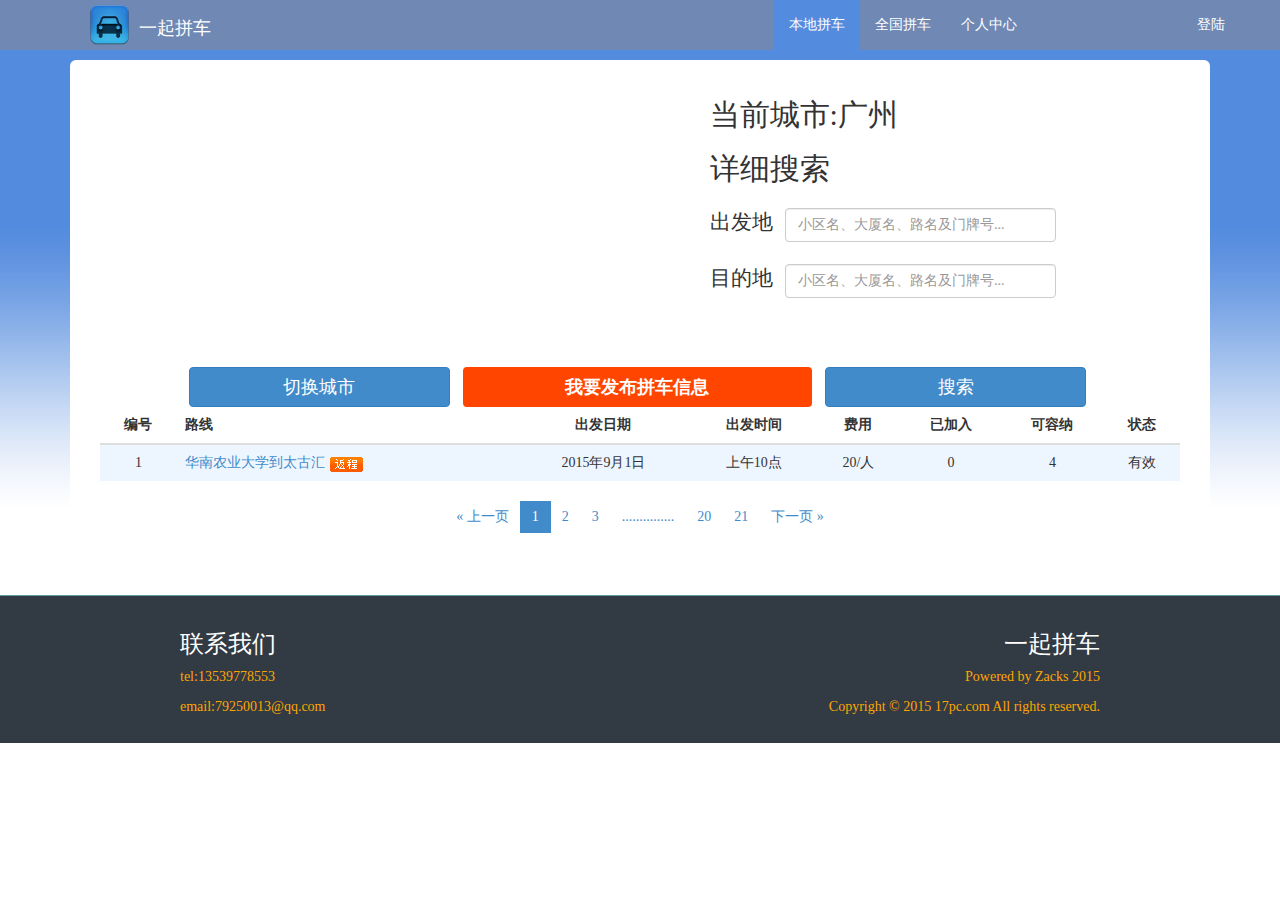
==== commit c9bfbd3a: "update interactions" ====
--- a/WebRoot/local.html
+++ b/WebRoot/local.html
@@ -155,15 +155,18 @@
 						<div class="col-md-6" style="float:right">
 							<ul class="inputbox">
 								<li>
+									<h2>当前城市:<span id="city" style="font-size:1em"></span></h2>
+								</li>
+								<li>
 									<h2>详细搜索</h2>
 								</li>
 								<li>
 									<span>出发地</span>
-									<input type="text" class="form-control input" placeholder="小区名、大厦名、路名及门牌号..."/>
+									<input type="text" class="form-control input" placeholder="小区名、大厦名、路名及门牌号..." id="searchStart"/>
 								</li>
 								<li>
 									<span>目的地</span>
-									<input type="text" class="form-control input" placeholder="小区名、大厦名、路名及门牌号..."/>
+									<input type="text" class="form-control input" placeholder="小区名、大厦名、路名及门牌号..." id="searchDest"/>
 								</li>
 							</ul>
 						</div>
@@ -177,7 +180,7 @@
 								<button class="btn localpostbutton" data-toggle="modal">我要发布拼车信息</button>
 							</li>
 							<li style="width: 25%;">
-								<button class="btn btn-primary">搜索</button>
+								<button class="btn btn-primary" id="search">搜索</button>
 							</li>
 						</ul>
 					</div>
@@ -244,1443 +247,822 @@
 		        <h4 class="modal-title" id="myModalLabel">切换城市</h4>
 		      </div>
 		      <div class="modal-body" id="accordion">
-		        <h3>广东省</h3>
+		        <h3>A</h3>
 		        <div>
 		        	<ul class="ul_city_list">
-					<li >
-
-					<a  class="hot"  href="http://www.pcwcn.com/鞍山/" title="鞍山拼车网">鞍山</a>
-
-					<a  class="hot"  href="http://www.pcwcn.com/安阳/" title="安阳拼车网">安阳</a>
-
-					<a  class="hot"  href="http://www.pcwcn.com/安庆/" title="安庆拼车网">安庆</a>
-
-					<a  href="http://www.pcwcn.com/安陆/" title="安陆拼车网">安陆</a>
-
-					<a  href="http://www.pcwcn.com/安顺/" title="安顺拼车网">安顺</a>
-
-					<a  href="http://www.pcwcn.com/阿拉尔/" title="阿拉尔拼车网">阿拉尔</a>
-
-					<a  href="http://www.pcwcn.com/安康/" title="安康拼车网">安康</a>
-
-					<a  href="http://www.pcwcn.com/阿克苏/" title="阿克苏拼车网">阿克苏</a>
-
-					<a  href="http://www.pcwcn.com/安丘/" title="安丘拼车网">安丘</a>
-
-					<a  href="http://www.pcwcn.com/安国/" title="安国拼车网">安国</a>
-
-					<a  href="http://www.pcwcn.com/安达/" title="安达拼车网">安达</a>
-
-					<a  href="http://www.pcwcn.com/阿勒泰/" title="阿勒泰拼车网">阿勒泰</a>
-
-					<a  href="http://www.pcwcn.com/安宁/" title="安宁拼车网">安宁</a>
-
-					<a  href="http://www.pcwcn.com/阿尔山/" title="阿尔山拼车网">阿尔山</a>
-
-					<a  href="http://www.pcwcn.com/澳门/" title="澳门拼车网">澳门</a>
-
-					<a  href="http://www.pcwcn.com/阿拉善盟/" title="阿拉善盟拼车网">阿拉善盟</a>
-
-					<a  href="http://www.pcwcn.com/阿图什/" title="阿图什拼车网">阿图什</a>
-
-					</li>
-
-					<li >
-
-					<a  class="hot"  href="http://www.pcwcn.com/北京/" title="北京拼车网">北京</a>
-
-					<a  class="hot"  href="http://www.pcwcn.com/保定/" title="保定拼车网">保定</a>
-
-					<a  class="hot"  href="http://www.pcwcn.com/滨州/" title="滨州拼车网">滨州</a>
-
-					<a  class="hot"  href="http://www.pcwcn.com/包头/" title="包头拼车网">包头</a>
-
-					<a  class="hot"  href="http://www.pcwcn.com/本溪/" title="本溪拼车网">本溪</a>
-
-					<a  class="hot"  href="http://www.pcwcn.com/蚌埠/" title="蚌埠拼车网">蚌埠</a>
-
-					<a  class="hot"  href="http://www.pcwcn.com/宝鸡/" title="宝鸡拼车网">宝鸡</a>
-
-					<a  class="hot"  href="http://www.pcwcn.com/北海/" title="北海拼车网">北海</a>
-
-					<a  class="hot"  href="http://www.pcwcn.com/白山/" title="白山拼车网">白山</a>
-
-					<a  class="hot"  href="http://www.pcwcn.com/巴彦淖尔/" title="巴彦淖尔拼车网">巴彦淖尔</a>
-
-					<a  href="http://www.pcwcn.com/白银/" title="白银拼车网">白银</a>
-
-					<a  href="http://www.pcwcn.com/霸州/" title="霸州拼车网">霸州</a>
-
-					<a  href="http://www.pcwcn.com/白城/" title="白城拼车网">白城</a>
-
-					<a  href="http://www.pcwcn.com/百色/" title="百色拼车网">百色</a>
-
-					<a  href="http://www.pcwcn.com/亳州/" title="亳州拼车网">亳州</a>
-
-					<a  href="http://www.pcwcn.com/毕节/" title="毕节拼车网">毕节</a>
-
-					<a  href="http://www.pcwcn.com/博乐/" title="博乐拼车网">博乐</a>
-
-					<a  href="http://www.pcwcn.com/巴中/" title="巴中拼车网">巴中</a>
-
-					<a  href="http://www.pcwcn.com/泊头/" title="泊头拼车网">泊头</a>
-
-					<a  href="http://www.pcwcn.com/保山/" title="保山拼车网">保山</a>
-
-					<a  href="http://www.pcwcn.com/北流/" title="北流拼车网">北流</a>
-
-					<a  href="http://www.pcwcn.com/北安/" title="北安拼车网">北安</a>
-
-					<a  href="http://www.pcwcn.com/北票/" title="北票拼车网">北票</a>
-
-					<a  href="http://www.pcwcn.com/北镇/" title="北镇拼车网">北镇</a>
-
-					</li>
-
-					<li >
-
-					<a  class="hot"  href="http://www.pcwcn.com/成都/" title="成都拼车网">成都</a>
-
-					<a  class="hot"  href="http://www.pcwcn.com/长沙/" title="长沙拼车网">长沙</a>
-
-					<a  class="hot"  href="http://www.pcwcn.com/长春/" title="长春拼车网">长春</a>
-
-					<a  class="hot"  href="http://www.pcwcn.com/常州/" title="常州拼车网">常州</a>
-
-					<a  class="hot"  href="http://www.pcwcn.com/郴州/" title="郴州拼车网">郴州</a>
-
-					<a  class="hot"  href="http://www.pcwcn.com/长治/" title="长治拼车网">长治</a>
-
-					<a  class="hot"  href="http://www.pcwcn.com/承德/" title="承德拼车网">承德</a>
-
-					<a  class="hot"  href="http://www.pcwcn.com/沧州/" title="沧州拼车网">沧州</a>
-
-					<a  class="hot"  href="http://www.pcwcn.com/昌吉/" title="昌吉拼车网">昌吉</a>
-
-					<a  class="hot"  href="http://www.pcwcn.com/楚雄/" title="楚雄拼车网">楚雄</a>
-
-					<a  class="hot"  href="http://www.pcwcn.com/赤峰/" title="赤峰拼车网">赤峰</a>
-
-					<a  class="hot"  href="http://www.pcwcn.com/常熟/" title="常熟拼车网">常熟</a>
-
-					<a  class="hot"  href="http://www.pcwcn.com/潮州/" title="潮州拼车网">潮州</a>
-
-					<a  href="http://www.pcwcn.com/朝阳/" title="朝阳拼车网">朝阳</a>
-
-					<a  href="http://www.pcwcn.com/池州/" title="池州拼车网">池州</a>
-
-					<a  href="http://www.pcwcn.com/滁州/" title="滁州拼车网">滁州</a>
-
-					<a  href="http://www.pcwcn.com/常德/" title="常德拼车网">常德</a>
-
-					<a  href="http://www.pcwcn.com/巢湖/" title="巢湖拼车网">巢湖</a>
-
-					<a  href="http://www.pcwcn.com/从化/" title="从化拼车网">从化</a>
-
-					<a  href="http://www.pcwcn.com/昌邑/" title="昌邑拼车网">昌邑</a>
-
-					<a  href="http://www.pcwcn.com/崇州/" title="崇州拼车网">崇州</a>
-
-					<a  href="http://www.pcwcn.com/慈溪/" title="慈溪拼车网">慈溪</a>
-
-					<a  href="http://www.pcwcn.com/赤壁/" title="赤壁拼车网">赤壁</a>
-
-					<a  href="http://www.pcwcn.com/常宁/" title="常宁拼车网">常宁</a>
-
-					<a  href="http://www.pcwcn.com/长葛/" title="长葛拼车网">长葛</a>
-
-					<a  href="http://www.pcwcn.com/藁城/" title="藁城拼车网">藁城</a>
-
-					<a  href="http://www.pcwcn.com/珲春/" title="珲春拼车网">珲春</a>
-
-					<a  href="http://www.pcwcn.com/长乐/" title="长乐拼车网">长乐</a>
-
-					<a  href="http://www.pcwcn.com/崇左/" title="崇左拼车网">崇左</a>
-
-					<a  href="http://www.pcwcn.com/赤水/" title="赤水拼车网">赤水</a>
-
-					</li>
-
-					<li >
-
-					<a  class="hot"  href="http://www.pcwcn.com/大连/" title="大连拼车网">大连</a>
-
-					<a  class="hot"  href="http://www.pcwcn.com/东莞/" title="东莞拼车网">东莞</a>
-
-					<a  class="hot"  href="http://www.pcwcn.com/东营/" title="东营拼车网">东营</a>
-
-					<a  class="hot"  href="http://www.pcwcn.com/大庆/" title="大庆拼车网">大庆</a>
-
-					<a  class="hot"  href="http://www.pcwcn.com/德州/" title="德州拼车网">德州</a>
-
-					<a  class="hot"  href="http://www.pcwcn.com/德阳/" title="德阳拼车网">德阳</a>
-
-					<a  class="hot"  href="http://www.pcwcn.com/大同/" title="大同拼车网">大同</a>
-
-					<a  class="hot"  href="http://www.pcwcn.com/丹东/" title="丹东拼车网">丹东</a>
-
-					<a  href="http://www.pcwcn.com/大丰/" title="大丰拼车网">大丰</a>
-
-					<a  href="http://www.pcwcn.com/都匀/" title="都匀拼车网">都匀</a>
-
-					<a  href="http://www.pcwcn.com/大冶/" title="大冶拼车网">大冶</a>
-
-					<a  href="http://www.pcwcn.com/达州/" title="达州拼车网">达州</a>
-
-					<a  href="http://www.pcwcn.com/大理/" title="大理拼车网">大理</a>
-
-					<a  href="http://www.pcwcn.com/邓州/" title="邓州拼车网">邓州</a>
-
-					<a  href="http://www.pcwcn.com/东阳/" title="东阳拼车网">东阳</a>
-
-					<a  href="http://www.pcwcn.com/都江堰/" title="都江堰拼车网">都江堰</a>
-
-					<a  href="http://www.pcwcn.com/定西/" title="定西拼车网">定西</a>
-
-					<a  href="http://www.pcwcn.com/调兵山/" title="调兵山拼车网">调兵山</a>
-
-					<a  href="http://www.pcwcn.com/东台/" title="东台拼车网">东台</a>
-
-					<a  href="http://www.pcwcn.com/定州/" title="定州拼车网">定州</a>
-
-					<a  href="http://www.pcwcn.com/丹阳/" title="丹阳拼车网">丹阳</a>
-
-					<a  href="http://www.pcwcn.com/敦化/" title="敦化拼车网">敦化</a>
-
-					<a  href="http://www.pcwcn.com/德兴/" title="德兴拼车网">德兴</a>
-
-					<a  href="http://www.pcwcn.com/东港/" title="东港拼车网">东港</a>
-
-					<a  href="http://www.pcwcn.com/当阳/" title="当阳拼车网">当阳</a>
-
-					<a  href="http://www.pcwcn.com/登封/" title="登封拼车网">登封</a>
-
-					<a  href="http://www.pcwcn.com/大石桥/" title="大石桥拼车网">大石桥</a>
-
-					<a  href="http://www.pcwcn.com/敦煌/" title="敦煌拼车网">敦煌</a>
-
-					<a  href="http://www.pcwcn.com/丹江口/" title="丹江口拼车网">丹江口</a>
-
-					<a  href="http://www.pcwcn.com/德惠/" title="德惠拼车网">德惠</a>
-
-					<a  href="http://www.pcwcn.com/东兴/" title="东兴拼车网">东兴</a>
-
-					<a  href="http://www.pcwcn.com/儋州/" title="儋州拼车网">儋州</a>
-
-					<a  href="http://www.pcwcn.com/东方/" title="东方拼车网">东方</a>
-
-					<a  href="http://www.pcwcn.com/大安/" title="大安拼车网">大安</a>
-
-					<a  href="http://www.pcwcn.com/桦甸/" title="桦甸拼车网">桦甸</a>
-
-					<a  href="http://www.pcwcn.com/德令哈/" title="德令哈拼车网">德令哈</a>
-
-					<a  href="http://www.pcwcn.com/灯塔/" title="灯塔拼车网">灯塔</a>
-
-					</li>
-
-					<li >
-
-					<a  class="hot"  href="http://www.pcwcn.com/恩施/" title="恩施拼车网">恩施</a>
-
-					<a  class="hot"  href="http://www.pcwcn.com/鄂尔多斯/" title="鄂尔多斯拼车网">鄂尔多斯</a>
-
-					<a  href="http://www.pcwcn.com/鄂州/" title="鄂州拼车网">鄂州</a>
-
-					<a  href="http://www.pcwcn.com/峨眉山/" title="峨眉山拼车网">峨眉山</a>
-
-					<a  href="http://www.pcwcn.com/恩平/" title="恩平拼车网">恩平</a>
-
-					<a  href="http://www.pcwcn.com/二连浩特/" title="二连浩特拼车网">二连浩特</a>
-
-					<a  href="http://www.pcwcn.com/额尔古纳/" title="额尔古纳拼车网">额尔古纳</a>
-
-					</li>
-
-					<li >
-
-					<a  class="hot"  href="http://www.pcwcn.com/福州/" title="福州拼车网">福州</a>
-
-					<a  class="hot"  href="http://www.pcwcn.com/佛山/" title="佛山拼车网">佛山</a>
-
-					<a  class="hot"  href="http://www.pcwcn.com/抚顺/" title="抚顺拼车网">抚顺</a>
-
-					<a  class="hot"  href="http://www.pcwcn.com/阜阳/" title="阜阳拼车网">阜阳</a>
-
-					<a  class="hot"  href="http://www.pcwcn.com/抚州/" title="抚州拼车网">抚州</a>
-
-					<a  class="hot"  href="http://www.pcwcn.com/福清/" title="福清拼车网">福清</a>
-
-					<a  href="http://www.pcwcn.com/阜新/" title="阜新拼车网">阜新</a>
-
-					<a  href="http://www.pcwcn.com/防城港/" title="防城港拼车网">防城港</a>
-
-					<a  href="http://www.pcwcn.com/肥城/" title="肥城拼车网">肥城</a>
-
-					<a  href="http://www.pcwcn.com/丰城/" title="丰城拼车网">丰城</a>
-
-					<a  href="http://www.pcwcn.com/奉化/" title="奉化拼车网">奉化</a>
-
-					<a  href="http://www.pcwcn.com/福安/" title="福安拼车网">福安</a>
-
-					<a  href="http://www.pcwcn.com/福鼎/" title="福鼎拼车网">福鼎</a>
-
-					<a  href="http://www.pcwcn.com/汾阳/" title="汾阳拼车网">汾阳</a>
-
-					<a  href="http://www.pcwcn.com/富锦/" title="富锦拼车网">富锦</a>
-
-					<a  href="http://www.pcwcn.com/富阳/" title="富阳拼车网">富阳</a>
-
-					<a  href="http://www.pcwcn.com/凤城/" title="凤城拼车网">凤城</a>
-
-					<a  href="http://www.pcwcn.com/丰镇/" title="丰镇拼车网">丰镇</a>
-
-					<a  href="http://www.pcwcn.com/福泉/" title="福泉拼车网">福泉</a>
-
-					<a  href="http://www.pcwcn.com/阜康/" title="阜康拼车网">阜康</a>
-
-					</li>
-
-					<li >
-
-					<a  class="hot"  href="http://www.pcwcn.com/广州/" title="广州拼车网">广州</a>
-
-					<a  class="hot"  href="http://www.pcwcn.com/贵阳/" title="贵阳拼车网">贵阳</a>
-
-					<a  class="hot"  href="http://www.pcwcn.com/赣州/" title="赣州拼车网">赣州</a>
-
-					<a  class="hot"  href="http://www.pcwcn.com/桂林/" title="桂林拼车网">桂林</a>
-
-					<a  class="hot"  href="http://www.pcwcn.com/广安/" title="广安拼车网">广安</a>
-
-					<a  class="hot"  href="http://www.pcwcn.com/广元/" title="广元拼车网">广元</a>
-
-					<a  href="http://www.pcwcn.com/高碑店/" title="高碑店拼车网">高碑店</a>
-
-					<a  href="http://www.pcwcn.com/高邮/" title="高邮拼车网">高邮</a>
-
-					<a  href="http://www.pcwcn.com/高州/" title="高州拼车网">高州</a>
-
-					<a  href="http://www.pcwcn.com/贵港/" title="贵港拼车网">贵港</a>
-
-					<a  href="http://www.pcwcn.com/高密/" title="高密拼车网">高密</a>
-
-					<a  href="http://www.pcwcn.com/固原/" title="固原拼车网">固原</a>
-
-					<a  href="http://www.pcwcn.com/盖州/" title="盖州拼车网">盖州</a>
-
-					<a  href="http://www.pcwcn.com/高平/" title="高平拼车网">高平</a>
-
-					<a  href="http://www.pcwcn.com/广水/" title="广水拼车网">广水</a>
-
-					<a  href="http://www.pcwcn.com/高安/" title="高安拼车网">高安</a>
-
-					<a  href="http://www.pcwcn.com/巩义/" title="巩义拼车网">巩义</a>
-
-					<a  href="http://www.pcwcn.com/公主岭/" title="公主岭拼车网">公主岭</a>
-
-					<a  href="http://www.pcwcn.com/格尔木/" title="格尔木拼车网">格尔木</a>
-
-					<a  href="http://www.pcwcn.com/桂平/" title="桂平拼车网">桂平</a>
-
-					<a  href="http://www.pcwcn.com/贵溪/" title="贵溪拼车网">贵溪</a>
-
-					<a  href="http://www.pcwcn.com/广汉/" title="广汉拼车网">广汉</a>
-
-					<a  href="http://www.pcwcn.com/个旧/" title="个旧拼车网">个旧</a>
-
-					<a  href="http://www.pcwcn.com/高要/" title="高要拼车网">高要</a>
-
-					<a  href="http://www.pcwcn.com/古交/" title="古交拼车网">古交</a>
-
-					<a  href="http://www.pcwcn.com/根河/" title="根河拼车网">根河</a>
-
-					</li>
-
-					<li >
-
-					<a  class="hot"  href="http://www.pcwcn.com/哈尔滨/" title="哈尔滨拼车网">哈尔滨</a>
-
-					<a  class="hot"  href="http://www.pcwcn.com/杭州/" title="杭州拼车网">杭州</a>
-
-					<a  class="hot"  href="http://www.pcwcn.com/合肥/" title="合肥拼车网">合肥</a>
-
-					<a  class="hot"  href="http://www.pcwcn.com/惠州/" title="惠州拼车网">惠州</a>
-
-					<a  class="hot"  href="http://www.pcwcn.com/呼和浩特/" title="呼和浩特拼车网">呼和浩特</a>
-
-					<a  class="hot"  href="http://www.pcwcn.com/邯郸/" title="邯郸拼车网">邯郸</a>
-
-					<a  class="hot"  href="http://www.pcwcn.com/菏泽/" title="菏泽拼车网">菏泽</a>
-
-					<a  class="hot"  href="http://www.pcwcn.com/衡水/" title="衡水拼车网">衡水</a>
-
-					<a  class="hot"  href="http://www.pcwcn.com/淮安/" title="淮安拼车网">淮安</a>
-
-					<a  class="hot"  href="http://www.pcwcn.com/衡阳/" title="衡阳拼车网">衡阳</a>
-
-					<a  class="hot"  href="http://www.pcwcn.com/湖州/" title="湖州拼车网">湖州</a>
-
-					<a  class="hot"  href="http://www.pcwcn.com/海口/" title="海口拼车网">海口</a>
-
-					<a  class="hot"  href="http://www.pcwcn.com/淮南/" title="淮南拼车网">淮南</a>
-
-					<a  class="hot"  href="http://www.pcwcn.com/淮北/" title="淮北拼车网">淮北</a>
-
-					<a  class="hot"  href="http://www.pcwcn.com/怀化/" title="怀化拼车网">怀化</a>
-
-					<a  class="hot"  href="http://www.pcwcn.com/鹤壁/" title="鹤壁拼车网">鹤壁</a>
-
-					<a  class="hot"  href="http://www.pcwcn.com/呼伦贝尔/" title="呼伦贝尔拼车网">呼伦贝尔</a>
-
-					<a  class="hot"  href="http://www.pcwcn.com/汉中/" title="汉中拼车网">汉中</a>
-
-					<a  class="hot"  href="http://www.pcwcn.com/黄山/" title="黄山拼车网">黄山</a>
-
-					<a  class="hot"  href="http://www.pcwcn.com/黄冈/" title="黄冈拼车网">黄冈</a>
-
-					<a  href="http://www.pcwcn.com/黄石/" title="黄石拼车网">黄石</a>
-
-					<a  href="http://www.pcwcn.com/葫芦岛/" title="葫芦岛拼车网">葫芦岛</a>
-
-					<a  href="http://www.pcwcn.com/海门/" title="海门拼车网">海门</a>
-
-					<a  href="http://www.pcwcn.com/河源/" title="河源拼车网">河源</a>
-
-					<a  href="http://www.pcwcn.com/贺州/" title="贺州拼车网">贺州</a>
-
-					<a  href="http://www.pcwcn.com/河池/" title="河池拼车网">河池</a>
-
-					<a  href="http://www.pcwcn.com/海宁/" title="海宁拼车网">海宁</a>
-
-					<a  href="http://www.pcwcn.com/河津/" title="河津拼车网">河津</a>
-
-					<a  href="http://www.pcwcn.com/黑河/" title="黑河拼车网">黑河</a>
-
-					<a  href="http://www.pcwcn.com/汉川/" title="汉川拼车网">汉川</a>
-
-					<a  href="http://www.pcwcn.com/海阳/" title="海阳拼车网">海阳</a>
-
-					<a  href="http://www.pcwcn.com/鹤岗/" title="鹤岗拼车网">鹤岗</a>
-
-					<a  href="http://www.pcwcn.com/侯马/" title="侯马拼车网">侯马</a>
-
-					<a  href="http://www.pcwcn.com/化州/" title="化州拼车网">化州</a>
-
-					<a  href="http://www.pcwcn.com/河间/" title="河间拼车网">河间</a>
-
-					<a  href="http://www.pcwcn.com/洪湖/" title="洪湖拼车网">洪湖</a>
-
-					<a  href="http://www.pcwcn.com/霍州/" title="霍州拼车网">霍州</a>
-
-					<a  href="http://www.pcwcn.com/哈密/" title="哈密拼车网">哈密</a>
-
-					<a  href="http://www.pcwcn.com/黄骅/" title="黄骅拼车网">黄骅</a>
-
-					<a  href="http://www.pcwcn.com/海城/" title="海城拼车网">海城</a>
-
-					<a  href="http://www.pcwcn.com/韩城/" title="韩城拼车网">韩城</a>
-
-					<a  href="http://www.pcwcn.com/海伦/" title="海伦拼车网">海伦</a>
-
-					<a  href="http://www.pcwcn.com/华蓥/" title="华蓥拼车网">华蓥</a>
-
-					<a  href="http://www.pcwcn.com/虎林/" title="虎林拼车网">虎林</a>
-
-					<a  href="http://www.pcwcn.com/辉县/" title="辉县拼车网">辉县</a>
-
-					<a  href="http://www.pcwcn.com/和田/" title="和田拼车网">和田</a>
-
-					<a  href="http://www.pcwcn.com/鹤山/" title="鹤山拼车网">鹤山</a>
-
-					<a  href="http://www.pcwcn.com/华阴/" title="华阴拼车网">华阴</a>
-
-					<a  href="http://www.pcwcn.com/和龙/" title="和龙拼车网">和龙</a>
-
-					<a  href="http://www.pcwcn.com/海林/" title="海林拼车网">海林</a>
-
-					<a  href="http://www.pcwcn.com/霍林郭勒/" title="霍林郭勒拼车网">霍林郭勒</a>
-
-					<a  href="http://www.pcwcn.com/洪江/" title="洪江拼车网">洪江</a>
-
-					<a  href="http://www.pcwcn.com/合山/" title="合山拼车网">合山</a>
-
-					<a  href="http://www.pcwcn.com/合作/" title="合作拼车网">合作</a>
-
-					</li>
-
-					<li style="height: 0;overflow: hidden;padding: 0;">
-
-					</li>
-
-					<li >
-
-					<a  class="hot"  href="http://www.pcwcn.com/济南/" title="济南拼车网">济南</a>
-
-					<a  class="hot"  href="http://www.pcwcn.com/吉林/" title="吉林拼车网">吉林</a>
-
-					<a  class="hot"  href="http://www.pcwcn.com/津市/" title="津市拼车网">津市</a>
-
-					<a  class="hot"  href="http://www.pcwcn.com/济宁/" title="济宁拼车网">济宁</a>
-
-					<a  class="hot"  href="http://www.pcwcn.com/锦州/" title="锦州拼车网">锦州</a>
-
-					<a  class="hot"  href="http://www.pcwcn.com/嘉兴/" title="嘉兴拼车网">嘉兴</a>
-
-					<a  class="hot"  href="http://www.pcwcn.com/金华/" title="金华拼车网">金华</a>
-
-					<a  class="hot"  href="http://www.pcwcn.com/晋城/" title="晋城拼车网">晋城</a>
-
-					<a  class="hot"  href="http://www.pcwcn.com/晋中/" title="晋中拼车网">晋中</a>
-
-					<a  class="hot"  href="http://www.pcwcn.com/江门/" title="江门拼车网">江门</a>
-
-					<a  class="hot"  href="http://www.pcwcn.com/九江/" title="九江拼车网">九江</a>
-
-					<a  class="hot"  href="http://www.pcwcn.com/江阴/" title="江阴拼车网">江阴</a>
-
-					<a  class="hot"  href="http://www.pcwcn.com/焦作/" title="焦作拼车网">焦作</a>
-
-					<a  class="hot"  href="http://www.pcwcn.com/揭阳/" title="揭阳拼车网">揭阳</a>
-
-					<a  class="hot"  href="http://www.pcwcn.com/佳木斯/" title="佳木斯拼车网">佳木斯</a>
-
-					<a  href="http://www.pcwcn.com/吉安/" title="吉安拼车网">吉安</a>
-
-					<a  href="http://www.pcwcn.com/荆州/" title="荆州拼车网">荆州</a>
-
-					<a  href="http://www.pcwcn.com/鸡西/" title="鸡西拼车网">鸡西</a>
-
-					<a  href="http://www.pcwcn.com/胶州/" title="胶州拼车网">胶州</a>
-
-					<a  href="http://www.pcwcn.com/靖江/" title="靖江拼车网">靖江</a>
-
-					<a  href="http://www.pcwcn.com/江油/" title="江油拼车网">江油</a>
-
-					<a  href="http://www.pcwcn.com/沅江/" title="沅江拼车网">沅江</a>
-
-					<a  href="http://www.pcwcn.com/景德镇/" title="景德镇拼车网">景德镇</a>
-
-					<a  href="http://www.pcwcn.com/济源/" title="济源拼车网">济源</a>
-
-					<a  href="http://www.pcwcn.com/吉首/" title="吉首拼车网">吉首</a>
-
-					<a  href="http://www.pcwcn.com/金坛/" title="金坛拼车网">金坛</a>
-
-					<a  href="http://www.pcwcn.com/酒泉/" title="酒泉拼车网">酒泉</a>
-
-					<a  href="http://www.pcwcn.com/嘉峪关/" title="嘉峪关拼车网">嘉峪关</a>
-
-					<a  href="http://www.pcwcn.com/荆门/" title="荆门拼车网">荆门</a>
-
-					<a  href="http://www.pcwcn.com/江都/" title="江都拼车网">江都</a>
-
-					<a  href="http://www.pcwcn.com/晋江/" title="晋江拼车网">晋江</a>
-
-					<a  href="http://www.pcwcn.com/胶南/" title="胶南拼车网">胶南</a>
-
-					<a  href="http://www.pcwcn.com/即墨/" title="即墨拼车网">即墨</a>
-
-					<a  href="http://www.pcwcn.com/界首/" title="界首拼车网">界首</a>
-
-					<a  href="http://www.pcwcn.com/姜堰/" title="姜堰拼车网">姜堰</a>
-
-					<a  href="http://www.pcwcn.com/建瓯/" title="建瓯拼车网">建瓯</a>
-
-					<a  href="http://www.pcwcn.com/建阳/" title="建阳拼车网">建阳</a>
-
-					<a  href="http://www.pcwcn.com/介休/" title="介休拼车网">介休</a>
-
-					<a  href="http://www.pcwcn.com/江山/" title="江山拼车网">江山</a>
-
-					<a  href="http://www.pcwcn.com/景洪/" title="景洪拼车网">景洪</a>
-
-					<a  href="http://www.pcwcn.com/简阳/" title="简阳拼车网">简阳</a>
-
-					<a  href="http://www.pcwcn.com/句容/" title="句容拼车网">句容</a>
-
-					<a  href="http://www.pcwcn.com/金昌/" title="金昌拼车网">金昌</a>
-
-					<a  href="http://www.pcwcn.com/冀州/" title="冀州拼车网">冀州</a>
-
-					<a  href="http://www.pcwcn.com/建德/" title="建德拼车网">建德</a>
-
-					<a  href="http://www.pcwcn.com/晋州/" title="晋州拼车网">晋州</a>
-
-					<a  href="http://www.pcwcn.com/井冈山/" title="井冈山拼车网">井冈山</a>
-
-					<a  href="http://www.pcwcn.com/蛟河/" title="蛟河拼车网">蛟河</a>
-
-					<a  href="http://www.pcwcn.com/九台/" title="九台拼车网">九台</a>
-
-					<a  href="http://www.pcwcn.com/集安/" title="集安拼车网">集安</a>
-
-					</li>
-
-					<li >
-
-					<a  class="hot"  href="http://www.pcwcn.com/昆山/" title="昆山拼车网">昆山</a>
-
-					<a  class="hot"  href="http://www.pcwcn.com/昆明/" title="昆明拼车网">昆明</a>
-
-					<a  class="hot"  href="http://www.pcwcn.com/开封/" title="开封拼车网">开封</a>
-
-					<a  class="hot"  href="http://www.pcwcn.com/库尔勒/" title="库尔勒拼车网">库尔勒</a>
-
-					<a  href="http://www.pcwcn.com/凯里/" title="凯里拼车网">凯里</a>
-
-					<a  href="http://www.pcwcn.com/喀什/" title="喀什拼车网">喀什</a>
-
-					<a  href="http://www.pcwcn.com/奎屯/" title="奎屯拼车网">奎屯</a>
-
-					<a  href="http://www.pcwcn.com/克拉玛依/" title="克拉玛依拼车网">克拉玛依</a>
-
-					<a  href="http://www.pcwcn.com/开远/" title="开远拼车网">开远</a>
-
-					<a  href="http://www.pcwcn.com/开原/" title="开原拼车网">开原</a>
-
-					<a  href="http://www.pcwcn.com/开平/" title="开平拼车网">开平</a>
-
-					</li>
-
-					<li >
-
-					<a  class="hot"  href="http://www.pcwcn.com/廊坊/" title="廊坊拼车网">廊坊</a>
-
-					<a  class="hot"  href="http://www.pcwcn.com/临沂/" title="临沂拼车网">临沂</a>
-
-					<a  class="hot"  href="http://www.pcwcn.com/连云港/" title="连云港拼车网">连云港</a>
-
-					<a  class="hot"  href="http://www.pcwcn.com/兰州/" title="兰州拼车网">兰州</a>
-
-					<a  class="hot"  href="http://www.pcwcn.com/洛阳/" title="洛阳拼车网">洛阳</a>
-
-					<a  class="hot"  href="http://www.pcwcn.com/聊城/" title="聊城拼车网">聊城</a>
-
-					<a  class="hot"  href="http://www.pcwcn.com/临汾/" title="临汾拼车网">临汾</a>
-
-					<a  class="hot"  href="http://www.pcwcn.com/柳州/" title="柳州拼车网">柳州</a>
-
-					<a  class="hot"  href="http://www.pcwcn.com/乐山/" title="乐山拼车网">乐山</a>
-
-					<a  class="hot"  href="http://www.pcwcn.com/泸州/" title="泸州拼车网">泸州</a>
-
-					<a  class="hot"  href="http://www.pcwcn.com/辽阳/" title="辽阳拼车网">辽阳</a>
-
-					<a  class="hot"  href="http://www.pcwcn.com/六安/" title="六安拼车网">六安</a>
-
-					<a  class="hot"  href="http://www.pcwcn.com/娄底/" title="娄底拼车网">娄底</a>
-
-					<a  class="hot"  href="http://www.pcwcn.com/漯河/" title="漯河拼车网">漯河</a>
-
-					<a  class="hot"  href="http://www.pcwcn.com/丽江/" title="丽江拼车网">丽江</a>
-
-					<a  href="http://www.pcwcn.com/拉萨/" title="拉萨拼车网">拉萨</a>
-
-					<a  href="http://www.pcwcn.com/莱芜/" title="莱芜拼车网">莱芜</a>
-
-					<a  href="http://www.pcwcn.com/丽水/" title="丽水拼车网">丽水</a>
-
-					<a  href="http://www.pcwcn.com/六盘水/" title="六盘水拼车网">六盘水</a>
-
-					<a  href="http://www.pcwcn.com/吕梁/" title="吕梁拼车网">吕梁</a>
-
-					<a  href="http://www.pcwcn.com/龙口/" title="龙口拼车网">龙口</a>
-
-					<a  href="http://www.pcwcn.com/溧阳/" title="溧阳拼车网">溧阳</a>
-
-					<a  href="http://www.pcwcn.com/乐清/" title="乐清拼车网">乐清</a>
-
-					<a  href="http://www.pcwcn.com/龙岩/" title="龙岩拼车网">龙岩</a>
-
-					<a  href="http://www.pcwcn.com/兰溪/" title="兰溪拼车网">兰溪</a>
-
-					<a  href="http://www.pcwcn.com/凌海/" title="凌海拼车网">凌海</a>
-
-					<a  href="http://www.pcwcn.com/莱州/" title="莱州拼车网">莱州</a>
-
-					<a  href="http://www.pcwcn.com/莱阳/" title="莱阳拼车网">莱阳</a>
-
-					<a  href="http://www.pcwcn.com/阆中/" title="阆中拼车网">阆中</a>
-
-					<a  href="http://www.pcwcn.com/莱西/" title="莱西拼车网">莱西</a>
-
-					<a  href="http://www.pcwcn.com/乐陵/" title="乐陵拼车网">乐陵</a>
-
-					<a  href="http://www.pcwcn.com/利川/" title="利川拼车网">利川</a>
-
-					<a  href="http://www.pcwcn.com/耒阳/" title="耒阳拼车网">耒阳</a>
-
-					<a  href="http://www.pcwcn.com/罗定/" title="罗定拼车网">罗定</a>
-
-					<a  href="http://www.pcwcn.com/辽源/" title="辽源拼车网">辽源</a>
-
-					<a  href="http://www.pcwcn.com/凌源/" title="凌源拼车网">凌源</a>
-
-					<a  href="http://www.pcwcn.com/林州/" title="林州拼车网">林州</a>
-
-					<a  href="http://www.pcwcn.com/廉江/" title="廉江拼车网">廉江</a>
-
-					<a  href="http://www.pcwcn.com/浏阳/" title="浏阳拼车网">浏阳</a>
-
-					<a  href="http://www.pcwcn.com/醴陵/" title="醴陵拼车网">醴陵</a>
-
-					<a  href="http://www.pcwcn.com/老河口/" title="老河口拼车网">老河口</a>
-
-					<a  href="http://www.pcwcn.com/临海/" title="临海拼车网">临海</a>
-
-					<a  href="http://www.pcwcn.com/灵宝/" title="灵宝拼车网">灵宝</a>
-
-					<a  href="http://www.pcwcn.com/雷州/" title="雷州拼车网">雷州</a>
-
-					<a  href="http://www.pcwcn.com/乐平/" title="乐平拼车网">乐平</a>
-
-					<a  href="http://www.pcwcn.com/冷水江/" title="冷水江拼车网">冷水江</a>
-
-					<a  href="http://www.pcwcn.com/涟源/" title="涟源拼车网">涟源</a>
-
-					<a  href="http://www.pcwcn.com/来宾/" title="来宾拼车网">来宾</a>
-
-					<a  href="http://www.pcwcn.com/临清/" title="临清拼车网">临清</a>
-
-					<a  href="http://www.pcwcn.com/临湘/" title="临湘拼车网">临湘</a>
-
-					<a  href="http://www.pcwcn.com/连州/" title="连州拼车网">连州</a>
-
-					<a  href="http://www.pcwcn.com/临安/" title="临安拼车网">临安</a>
-
-					<a  href="http://www.pcwcn.com/临沧/" title="临沧拼车网">临沧</a>
-
-					<a  href="http://www.pcwcn.com/陆丰/" title="陆丰拼车网">陆丰</a>
-
-					<a  href="http://www.pcwcn.com/龙泉/" title="龙泉拼车网">龙泉</a>
-
-					<a  href="http://www.pcwcn.com/陇南/" title="陇南拼车网">陇南</a>
-
-					<a  href="http://www.pcwcn.com/潞城/" title="潞城拼车网">潞城</a>
-
-					<a  href="http://www.pcwcn.com/乐昌/" title="乐昌拼车网">乐昌</a>
-
-					<a  href="http://www.pcwcn.com/临江/" title="临江拼车网">临江</a>
-
-					<a  href="http://www.pcwcn.com/潞西/" title="潞西拼车网">潞西</a>
-
-					<a  href="http://www.pcwcn.com/鹿泉/" title="鹿泉拼车网">鹿泉</a>
-
-					<a  href="http://www.pcwcn.com/龙海/" title="龙海拼车网">龙海</a>
-
-					<a  href="http://www.pcwcn.com/龙井/" title="龙井拼车网">龙井</a>
-
-					<a  href="http://www.pcwcn.com/临夏/" title="临夏拼车网">临夏</a>
-
-					<a  href="http://www.pcwcn.com/灵武/" title="灵武拼车网">灵武</a>
-
-					</li>
-
-					<li >
-
-					<a  class="hot"  href="http://www.pcwcn.com/绵阳/" title="绵阳拼车网">绵阳</a>
-
-					<a  class="hot"  href="http://www.pcwcn.com/眉山/" title="眉山拼车网">眉山</a>
-
-					<a  class="hot"  href="http://www.pcwcn.com/牡丹江/" title="牡丹江拼车网">牡丹江</a>
-
-					<a  class="hot"  href="http://www.pcwcn.com/梅州/" title="梅州拼车网">梅州</a>
-
-					<a  class="hot"  href="http://www.pcwcn.com/茂名/" title="茂名拼车网">茂名</a>
-
-					<a  href="http://www.pcwcn.com/马鞍山/" title="马鞍山拼车网">马鞍山</a>
-
-					<a  href="http://www.pcwcn.com/汨罗/" title="汨罗拼车网">汨罗</a>
-
-					<a  href="http://www.pcwcn.com/绵竹/" title="绵竹拼车网">绵竹</a>
-
-					<a  href="http://www.pcwcn.com/麻城/" title="麻城拼车网">麻城</a>
-
-					<a  href="http://www.pcwcn.com/梅河口/" title="梅河口拼车网">梅河口</a>
-
-					<a  href="http://www.pcwcn.com/明光/" title="明光拼车网">明光</a>
-
-					<a  href="http://www.pcwcn.com/孟州/" title="孟州拼车网">孟州</a>
-
-					<a  href="http://www.pcwcn.com/密山/" title="密山拼车网">密山</a>
-
-					<a  href="http://www.pcwcn.com/满洲里/" title="满洲里拼车网">满洲里</a>
-
-					<a  href="http://www.pcwcn.com/穆棱/" title="穆棱拼车网">穆棱</a>
-
-					</li>
-
-					<li >
-
-					<a  class="hot"  href="http://www.pcwcn.com/南京/" title="南京拼车网">南京</a>
-
-					<a  class="hot"  href="http://www.pcwcn.com/宁波/" title="宁波拼车网">宁波</a>
-
-					<a  class="hot"  href="http://www.pcwcn.com/南昌/" title="南昌拼车网">南昌</a>
-
-					<a  class="hot"  href="http://www.pcwcn.com/南通/" title="南通拼车网">南通</a>
-
-					<a  class="hot"  href="http://www.pcwcn.com/南宁/" title="南宁拼车网">南宁</a>
-
-					<a  class="hot"  href="http://www.pcwcn.com/南阳/" title="南阳拼车网">南阳</a>
-
-					<a  class="hot"  href="http://www.pcwcn.com/南充/" title="南充拼车网">南充</a>
-
-					<a  class="hot"  href="http://www.pcwcn.com/内江/" title="内江拼车网">内江</a>
-
-					<a  href="http://www.pcwcn.com/南安/" title="南安拼车网">南安</a>
-
-					<a  href="http://www.pcwcn.com/南平/" title="南平拼车网">南平</a>
-
-					<a  href="http://www.pcwcn.com/宁德/" title="宁德拼车网">宁德</a>
-
-					<a  href="http://www.pcwcn.com/南宫/" title="南宫拼车网">南宫</a>
-
-					<a  href="http://www.pcwcn.com/宁国/" title="宁国拼车网">宁国</a>
-
-					<a  href="http://www.pcwcn.com/南雄/" title="南雄拼车网">南雄</a>
-
-					<a  href="http://www.pcwcn.com/南康/" title="南康拼车网">南康</a>
-
-					<a  href="http://www.pcwcn.com/洮南/" title="洮南拼车网">洮南</a>
-
-					<a  href="http://www.pcwcn.com/讷河/" title="讷河拼车网">讷河</a>
-
-					<a  href="http://www.pcwcn.com/宁安/" title="宁安拼车网">宁安</a>
-
-					</li>
-
-					<li style="height: 0;overflow: hidden;padding: 0;">
-
-					</li>
-
-					<li >
-
-					<a  class="hot"  href="http://www.pcwcn.com/濮阳/" title="濮阳拼车网">濮阳</a>
-
-					<a  class="hot"  href="http://www.pcwcn.com/莆田/" title="莆田拼车网">莆田</a>
-
-					<a  class="hot"  href="http://www.pcwcn.com/平顶山/" title="平顶山拼车网">平顶山</a>
-
-					<a  class="hot"  href="http://www.pcwcn.com/盘锦/" title="盘锦拼车网">盘锦</a>
-
-					<a  href="http://www.pcwcn.com/攀枝花/" title="攀枝花拼车网">攀枝花</a>
-
-					<a  href="http://www.pcwcn.com/平度/" title="平度拼车网">平度</a>
-
-					<a  href="http://www.pcwcn.com/普兰店/" title="普兰店拼车网">普兰店</a>
-
-					<a  href="http://www.pcwcn.com/普宁/" title="普宁拼车网">普宁</a>
-
-					<a  href="http://www.pcwcn.com/平湖/" title="平湖拼车网">平湖</a>
-
-					<a  href="http://www.pcwcn.com/萍乡/" title="萍乡拼车网">萍乡</a>
-
-					<a  href="http://www.pcwcn.com/邳州/" title="邳州拼车网">邳州</a>
-
-					<a  href="http://www.pcwcn.com/蓬莱/" title="蓬莱拼车网">蓬莱</a>
-
-					<a  href="http://www.pcwcn.com/平凉/" title="平凉拼车网">平凉</a>
-
-					<a  href="http://www.pcwcn.com/普洱/" title="普洱拼车网">普洱</a>
-
-					<a  href="http://www.pcwcn.com/彭州/" title="彭州拼车网">彭州</a>
-
-					<a  href="http://www.pcwcn.com/磐石/" title="磐石拼车网">磐石</a>
-
-					<a  href="http://www.pcwcn.com/凭祥/" title="凭祥拼车网">凭祥</a>
-
-					</li>
-
-					<li >
-
-					<a  class="hot"  href="http://www.pcwcn.com/青岛/" title="青岛拼车网">青岛</a>
-
-					<a  class="hot"  href="http://www.pcwcn.com/泉州/" title="泉州拼车网">泉州</a>
-
-					<a  class="hot"  href="http://www.pcwcn.com/秦皇岛/" title="秦皇岛拼车网">秦皇岛</a>
-
-					<a  class="hot"  href="http://www.pcwcn.com/清远/" title="清远拼车网">清远</a>
-
-					<a  class="hot"  href="http://www.pcwcn.com/衢州/" title="衢州拼车网">衢州</a>
-
-					<a  class="hot"  href="http://www.pcwcn.com/齐齐哈尔/" title="齐齐哈尔拼车网">齐齐哈尔</a>
-
-					<a  href="http://www.pcwcn.com/庆阳/" title="庆阳拼车网">庆阳</a>
-
-					<a  href="http://www.pcwcn.com/曲靖/" title="曲靖拼车网">曲靖</a>
-
-					<a  href="http://www.pcwcn.com/青铜峡/" title="青铜峡拼车网">青铜峡</a>
-
-					<a  href="http://www.pcwcn.com/启东/" title="启东拼车网">启东</a>
-
-					<a  href="http://www.pcwcn.com/潜江/" title="潜江拼车网">潜江</a>
-
-					<a  href="http://www.pcwcn.com/曲阜/" title="曲阜拼车网">曲阜</a>
-
-					<a  href="http://www.pcwcn.com/青州/" title="青州拼车网">青州</a>
-
-					<a  href="http://www.pcwcn.com/迁安/" title="迁安拼车网">迁安</a>
-
-					<a  href="http://www.pcwcn.com/栖霞/" title="栖霞拼车网">栖霞</a>
-
-					<a  href="http://www.pcwcn.com/七台河/" title="七台河拼车网">七台河</a>
-
-					<a  href="http://www.pcwcn.com/钦州/" title="钦州拼车网">钦州</a>
-
-					<a  href="http://www.pcwcn.com/邛崃/" title="邛崃拼车网">邛崃</a>
-
-					<a  href="http://www.pcwcn.com/沁阳/" title="沁阳拼车网">沁阳</a>
-
-					<a  href="http://www.pcwcn.com/琼海/" title="琼海拼车网">琼海</a>
-
-					<a  href="http://www.pcwcn.com/清镇/" title="清镇拼车网">清镇</a>
-
-					</li>
-
-					<li >
-
-					<a  class="hot"  href="http://www.pcwcn.com/日照/" title="日照拼车网">日照</a>
-
-					<a  class="hot"  href="http://www.pcwcn.com/如皋/" title="如皋拼车网">如皋</a>
-
-					<a  href="http://www.pcwcn.com/瑞安/" title="瑞安拼车网">瑞安</a>
-
-					<a  href="http://www.pcwcn.com/荣成/" title="荣成拼车网">荣成</a>
-
-					<a  href="http://www.pcwcn.com/任丘/" title="任丘拼车网">任丘</a>
-
-					<a  href="http://www.pcwcn.com/瑞金/" title="瑞金拼车网">瑞金</a>
-
-					<a  href="http://www.pcwcn.com/瑞昌/" title="瑞昌拼车网">瑞昌</a>
-
-					<a  href="http://www.pcwcn.com/瑞丽/" title="瑞丽拼车网">瑞丽</a>
-
-					<a  href="http://www.pcwcn.com/乳山/" title="乳山拼车网">乳山</a>
-
-					<a  href="http://www.pcwcn.com/汝州/" title="汝州拼车网">汝州</a>
-
-					<a  href="http://www.pcwcn.com/仁怀/" title="仁怀拼车网">仁怀</a>
-
-					<a  href="http://www.pcwcn.com/日喀则/" title="日喀则拼车网">日喀则</a>
-
-					</li>
-
-					<li >
-
-					<a  class="hot"  href="http://www.pcwcn.com/上海/" title="上海拼车网">上海</a>
-
-					<a  class="hot"  href="http://www.pcwcn.com/深圳/" title="深圳拼车网">深圳</a>
-
-					<a  class="hot"  href="http://www.pcwcn.com/沈阳/" title="沈阳拼车网">沈阳</a>
-
-					<a  class="hot"  href="http://www.pcwcn.com/苏州/" title="苏州拼车网">苏州</a>
-
-					<a  class="hot"  href="http://www.pcwcn.com/石家庄/" title="石家庄拼车网">石家庄</a>
-
-					<a  class="hot"  href="http://www.pcwcn.com/邵阳/" title="邵阳拼车网">邵阳</a>
-
-					<a  class="hot"  href="http://www.pcwcn.com/宿迁/" title="宿迁拼车网">宿迁</a>
-
-					<a  class="hot"  href="http://www.pcwcn.com/绍兴/" title="绍兴拼车网">绍兴</a>
-
-					<a  class="hot"  href="http://www.pcwcn.com/汕头/" title="汕头拼车网">汕头</a>
-
-					<a  class="hot"  href="http://www.pcwcn.com/宿州/" title="宿州拼车网">宿州</a>
-
-					<a  class="hot"  href="http://www.pcwcn.com/商丘/" title="商丘拼车网">商丘</a>
-
-					<a  class="hot"  href="http://www.pcwcn.com/十堰/" title="十堰拼车网">十堰</a>
-
-					<a  class="hot"  href="http://www.pcwcn.com/上饶/" title="上饶拼车网">上饶</a>
-
-					<a  class="hot"  href="http://www.pcwcn.com/三门峡/" title="三门峡拼车网">三门峡</a>
-
-					<a  class="hot"  href="http://www.pcwcn.com/三河/" title="三河拼车网">三河</a>
-
-					<a  class="hot"  href="http://www.pcwcn.com/韶关/" title="韶关拼车网">韶关</a>
-
-					<a  class="hot"  href="http://www.pcwcn.com/商洛/" title="商洛拼车网">商洛</a>
-
-					<a  href="http://www.pcwcn.com/遂宁/" title="遂宁拼车网">遂宁</a>
-
-					<a  href="http://www.pcwcn.com/石狮/" title="石狮拼车网">石狮</a>
-
-					<a  href="http://www.pcwcn.com/石嘴山/" title="石嘴山拼车网">石嘴山</a>
-
-					<a  href="http://www.pcwcn.com/汕尾/" title="汕尾拼车网">汕尾</a>
-
-					<a  href="http://www.pcwcn.com/三亚/" title="三亚拼车网">三亚</a>
-
-					<a  href="http://www.pcwcn.com/深州/" title="深州拼车网">深州</a>
-
-					<a  href="http://www.pcwcn.com/绥化/" title="绥化拼车网">绥化</a>
-
-					<a  href="http://www.pcwcn.com/寿光/" title="寿光拼车网">寿光</a>
-
-					<a  href="http://www.pcwcn.com/双鸭山/" title="双鸭山拼车网">双鸭山</a>
-
-					<a  href="http://www.pcwcn.com/石河子/" title="石河子拼车网">石河子</a>
-
-					<a  href="http://www.pcwcn.com/随州/" title="随州拼车网">随州</a>
-
-					<a  href="http://www.pcwcn.com/松滋/" title="松滋拼车网">松滋</a>
-
-					<a  href="http://www.pcwcn.com/朔州/" title="朔州拼车网">朔州</a>
-
-					<a  href="http://www.pcwcn.com/三明/" title="三明拼车网">三明</a>
-
-					<a  href="http://www.pcwcn.com/四平/" title="四平拼车网">四平</a>
-
-					<a  href="http://www.pcwcn.com/松原/" title="松原拼车网">松原</a>
-
-					<a  href="http://www.pcwcn.com/石首/" title="石首拼车网">石首</a>
-
-					<a  href="http://www.pcwcn.com/上虞/" title="上虞拼车网">上虞</a>
-
-					<a  href="http://www.pcwcn.com/嵊州/" title="嵊州拼车网">嵊州</a>
-
-					<a  href="http://www.pcwcn.com/邵武/" title="邵武拼车网">邵武</a>
-
-					<a  href="http://www.pcwcn.com/什邡/" title="什邡拼车网">什邡</a>
-
-					<a  href="http://www.pcwcn.com/舒兰/" title="舒兰拼车网">舒兰</a>
-
-					<a  href="http://www.pcwcn.com/绥芬河/" title="绥芬河拼车网">绥芬河</a>
-
-					<a  href="http://www.pcwcn.com/韶山/" title="韶山拼车网">韶山</a>
-
-					<a  href="http://www.pcwcn.com/四会/" title="四会拼车网">四会</a>
-
-					<a  href="http://www.pcwcn.com/沙河/" title="沙河拼车网">沙河</a>
-
-					<a  href="http://www.pcwcn.com/尚志/" title="尚志拼车网">尚志</a>
-
-					<a  href="http://www.pcwcn.com/双辽/" title="双辽拼车网">双辽</a>
-
-					<a  href="http://www.pcwcn.com/双城/" title="双城拼车网">双城</a>
-
-					</li>
-
-					<li >
-
-					<a  class="hot"  href="http://www.pcwcn.com/天津/" title="天津拼车网">天津</a>
-
-					<a  class="hot"  href="http://www.pcwcn.com/太原/" title="太原拼车网">太原</a>
-
-					<a  class="hot"  href="http://www.pcwcn.com/唐山/" title="唐山拼车网">唐山</a>
-
-					<a  class="hot"  href="http://www.pcwcn.com/泰安/" title="泰安拼车网">泰安</a>
-
-					<a  class="hot"  href="http://www.pcwcn.com/台州/" title="台州拼车网">台州</a>
-
-					<a  class="hot"  href="http://www.pcwcn.com/泰州/" title="泰州拼车网">泰州</a>
-
-					<a  class="hot"  href="http://www.pcwcn.com/太仓/" title="太仓拼车网">太仓</a>
-
-					<a  class="hot"  href="http://www.pcwcn.com/滕州/" title="滕州拼车网">滕州</a>
-
-					<a  class="hot"  href="http://www.pcwcn.com/铁岭/" title="铁岭拼车网">铁岭</a>
-
-					<a  href="http://www.pcwcn.com/铜陵/" title="铜陵拼车网">铜陵</a>
-
-					<a  href="http://www.pcwcn.com/铜川/" title="铜川拼车网">铜川</a>
-
-					<a  href="http://www.pcwcn.com/通化/" title="通化拼车网">通化</a>
-
-					<a  href="http://www.pcwcn.com/天门/" title="天门拼车网">天门</a>
-
-					<a  href="http://www.pcwcn.com/泰兴/" title="泰兴拼车网">泰兴</a>
-
-					<a  href="http://www.pcwcn.com/通辽/" title="通辽拼车网">通辽</a>
-
-					<a  href="http://www.pcwcn.com/桐乡/" title="桐乡拼车网">桐乡</a>
-
-					<a  href="http://www.pcwcn.com/桐城/" title="桐城拼车网">桐城</a>
-
-					<a  href="http://www.pcwcn.com/天水/" title="天水拼车网">天水</a>
-
-					<a  href="http://www.pcwcn.com/铜仁/" title="铜仁拼车网">铜仁</a>
-
-					<a  href="http://www.pcwcn.com/天长/" title="天长拼车网">天长</a>
-
-					<a  href="http://www.pcwcn.com/台山/" title="台山拼车网">台山</a>
-
-					<a  href="http://www.pcwcn.com/吐鲁番/" title="吐鲁番拼车网">吐鲁番</a>
-
-					<a  href="http://www.pcwcn.com/塔城/" title="塔城拼车网">塔城</a>
-
-					<a  href="http://www.pcwcn.com/图木舒克/" title="图木舒克拼车网">图木舒克</a>
-
-					<a  href="http://www.pcwcn.com/图们/" title="图们拼车网">图们</a>
-
-					<a  href="http://www.pcwcn.com/同江/" title="同江拼车网">同江</a>
-
-					<a  href="http://www.pcwcn.com/铁力/" title="铁力拼车网">铁力</a>
-
-					</li>
-
-					<li style="height: 0;overflow: hidden;padding: 0;">
-
-					</li>
-
-					<li style="height: 0;overflow: hidden;padding: 0;">
-
-					</li>
-
-					<li >
-
-					<a  class="hot"  href="http://www.pcwcn.com/武汉/" title="武汉拼车网">武汉</a>
-
-					<a  class="hot"  href="http://www.pcwcn.com/乌鲁木齐/" title="乌鲁木齐拼车网">乌鲁木齐</a>
-
-					<a  class="hot"  href="http://www.pcwcn.com/无锡/" title="无锡拼车网">无锡</a>
-
-					<a  class="hot"  href="http://www.pcwcn.com/温州/" title="温州拼车网">温州</a>
-
-					<a  class="hot"  href="http://www.pcwcn.com/威海/" title="威海拼车网">威海</a>
-
-					<a  class="hot"  href="http://www.pcwcn.com/潍坊/" title="潍坊拼车网">潍坊</a>
-
-					<a  class="hot"  href="http://www.pcwcn.com/芜湖/" title="芜湖拼车网">芜湖</a>
-
-					<a  class="hot"  href="http://www.pcwcn.com/乌海/" title="乌海拼车网">乌海</a>
-
-					<a  class="hot"  href="http://www.pcwcn.com/渭南/" title="渭南拼车网">渭南</a>
-
-					<a  href="http://www.pcwcn.com/温岭/" title="温岭拼车网">温岭</a>
-
-					<a  href="http://www.pcwcn.com/梧州/" title="梧州拼车网">梧州</a>
-
-					<a  href="http://www.pcwcn.com/吴忠/" title="吴忠拼车网">吴忠</a>
-
-					<a  href="http://www.pcwcn.com/吴江/" title="吴江拼车网">吴江</a>
-
-					<a  href="http://www.pcwcn.com/武威/" title="武威拼车网">武威</a>
-
-					<a  href="http://www.pcwcn.com/乌兰浩特/" title="乌兰浩特拼车网">乌兰浩特</a>
-
-					<a  href="http://www.pcwcn.com/五家渠/" title="五家渠拼车网">五家渠</a>
-
-					<a  href="http://www.pcwcn.com/武穴/" title="武穴拼车网">武穴</a>
-
-					<a  href="http://www.pcwcn.com/武冈/" title="武冈拼车网">武冈</a>
-
-					<a  href="http://www.pcwcn.com/文登/" title="文登拼车网">文登</a>
-
-					<a  href="http://www.pcwcn.com/瓦房店/" title="瓦房店拼车网">瓦房店</a>
-
-					<a  href="http://www.pcwcn.com/吴川/" title="吴川拼车网">吴川</a>
-
-					<a  href="http://www.pcwcn.com/武夷山/" title="武夷山拼车网">武夷山</a>
-
-					<a  href="http://www.pcwcn.com/五常/" title="五常拼车网">五常</a>
-
-					<a  href="http://www.pcwcn.com/乌兰察布/" title="乌兰察布拼车网">乌兰察布</a>
-
-					<a  href="http://www.pcwcn.com/卫辉/" title="卫辉拼车网">卫辉</a>
-
-					<a  href="http://www.pcwcn.com/五大连池/" title="五大连池拼车网">五大连池</a>
-
-					<a  href="http://www.pcwcn.com/武安/" title="武安拼车网">武安</a>
-
-					<a  href="http://www.pcwcn.com/舞钢/" title="舞钢拼车网">舞钢</a>
-
-					<a  href="http://www.pcwcn.com/万源/" title="万源拼车网">万源</a>
-
-					<a  href="http://www.pcwcn.com/五指山/" title="五指山拼车网">五指山</a>
-
-					<a  href="http://www.pcwcn.com/乌苏/" title="乌苏拼车网">乌苏</a>
-
-					<a  href="http://www.pcwcn.com/文昌/" title="文昌拼车网">文昌</a>
-
-					<a  href="http://www.pcwcn.com/万宁/" title="万宁拼车网">万宁</a>
-
-					</li>
-
-					<li >
-
-					<a  class="hot"  href="http://www.pcwcn.com/西安/" title="西安拼车网">西安</a>
-
-					<a  class="hot"  href="http://www.pcwcn.com/厦门/" title="厦门拼车网">厦门</a>
-
-					<a  class="hot"  href="http://www.pcwcn.com/徐州/" title="徐州拼车网">徐州</a>
-
-					<a  class="hot"  href="http://www.pcwcn.com/咸阳/" title="咸阳拼车网">咸阳</a>
-
-					<a  class="hot"  href="http://www.pcwcn.com/襄阳/" title="襄阳拼车网">襄阳</a>
-
-					<a  class="hot"  href="http://www.pcwcn.com/邢台/" title="邢台拼车网">邢台</a>
-
-					<a  class="hot"  href="http://www.pcwcn.com/新乡/" title="新乡拼车网">新乡</a>
-
-					<a  class="hot"  href="http://www.pcwcn.com/西宁/" title="西宁拼车网">西宁</a>
-
-					<a  class="hot"  href="http://www.pcwcn.com/孝感/" title="孝感拼车网">孝感</a>
-
-					<a  class="hot"  href="http://www.pcwcn.com/湘潭/" title="湘潭拼车网">湘潭</a>
-
-					<a  class="hot"  href="http://www.pcwcn.com/许昌/" title="许昌拼车网">许昌</a>
-
-					<a  class="hot"  href="http://www.pcwcn.com/咸宁/" title="咸宁拼车网">咸宁</a>
-
-					<a  href="http://www.pcwcn.com/信阳/" title="信阳拼车网">信阳</a>
-
-					<a  href="http://www.pcwcn.com/兴化/" title="兴化拼车网">兴化</a>
-
-					<a  href="http://www.pcwcn.com/忻州/" title="忻州拼车网">忻州</a>
-
-					<a  href="http://www.pcwcn.com/香港/" title="香港拼车网">香港</a>
-
-					<a  href="http://www.pcwcn.com/新泰/" title="新泰拼车网">新泰</a>
-
-					<a  href="http://www.pcwcn.com/仙桃/" title="仙桃拼车网">仙桃</a>
-
-					<a  href="http://www.pcwcn.com/兴平/" title="兴平拼车网">兴平</a>
-
-					<a  href="http://www.pcwcn.com/西昌/" title="西昌拼车网">西昌</a>
-
-					<a  href="http://www.pcwcn.com/宣城/" title="宣城拼车网">宣城</a>
-
-					<a  href="http://www.pcwcn.com/孝义/" title="孝义拼车网">孝义</a>
-
-					<a  href="http://www.pcwcn.com/新沂/" title="新沂拼车网">新沂</a>
-
-					<a  href="http://www.pcwcn.com/兴宁/" title="兴宁拼车网">兴宁</a>
-
-					<a  href="http://www.pcwcn.com/新余/" title="新余拼车网">新余</a>
-
-					<a  href="http://www.pcwcn.com/项城/" title="项城拼车网">项城</a>
-
-					<a  href="http://www.pcwcn.com/辛集/" title="辛集拼车网">辛集</a>
-
-					<a  href="http://www.pcwcn.com/新郑/" title="新郑拼车网">新郑</a>
-
-					<a  href="http://www.pcwcn.com/锡林浩特/" title="锡林浩特拼车网">锡林浩特</a>
-
-					<a  href="http://www.pcwcn.com/湘乡/" title="湘乡拼车网">湘乡</a>
-
-					<a  href="http://www.pcwcn.com/兴义/" title="兴义拼车网">兴义</a>
-
-					<a  href="http://www.pcwcn.com/信宜/" title="信宜拼车网">信宜</a>
-
-					<a  href="http://www.pcwcn.com/兴城/" title="兴城拼车网">兴城</a>
-
-					<a  href="http://www.pcwcn.com/岑溪/" title="岑溪拼车网">岑溪</a>
-
-					<a  href="http://www.pcwcn.com/新乐/" title="新乐拼车网">新乐</a>
-
-					<a  href="http://www.pcwcn.com/新密/" title="新密拼车网">新密</a>
-
-					<a  href="http://www.pcwcn.com/新民/" title="新民拼车网">新民</a>
-
-					<a  href="http://www.pcwcn.com/锡林郭勒盟/" title="锡林郭勒盟拼车网">锡林郭勒盟</a>
-
-					<a  href="http://www.pcwcn.com/兴安盟/" title="兴安盟拼车网">兴安盟</a>
-
-					<a  href="http://www.pcwcn.com/宣威/" title="宣威拼车网">宣威</a>
-
-					<a  href="http://www.pcwcn.com/荥阳/" title="荥阳拼车网">荥阳</a>
-
-					</li>
-
-					<li >
-
-					<a  class="hot"  href="http://www.pcwcn.com/烟台/" title="烟台拼车网">烟台</a>
-
-					<a  class="hot"  href="http://www.pcwcn.com/扬州/" title="扬州拼车网">扬州</a>
-
-					<a  class="hot"  href="http://www.pcwcn.com/盐城/" title="盐城拼车网">盐城</a>
-
-					<a  class="hot"  href="http://www.pcwcn.com/银川/" title="银川拼车网">银川</a>
-
-					<a  class="hot"  href="http://www.pcwcn.com/营口/" title="营口拼车网">营口</a>
-
-					<a  class="hot"  href="http://www.pcwcn.com/宜宾/" title="宜宾拼车网">宜宾</a>
-
-					<a  class="hot"  href="http://www.pcwcn.com/宜昌/" title="宜昌拼车网">宜昌</a>
-
-					<a  class="hot"  href="http://www.pcwcn.com/宜春/" title="宜春拼车网">宜春</a>
-
-					<a  class="hot"  href="http://www.pcwcn.com/岳阳/" title="岳阳拼车网">岳阳</a>
-
-					<a  class="hot"  href="http://www.pcwcn.com/运城/" title="运城拼车网">运城</a>
-
-					<a  class="hot"  href="http://www.pcwcn.com/玉林/" title="玉林拼车网">玉林</a>
-
-					<a  class="hot"  href="http://www.pcwcn.com/义乌/" title="义乌拼车网">义乌</a>
-
-					<a  class="hot"  href="http://www.pcwcn.com/榆林/" title="榆林拼车网">榆林</a>
-
-					<a  class="hot"  href="http://www.pcwcn.com/益阳/" title="益阳拼车网">益阳</a>
-
-					<a  class="hot"  href="http://www.pcwcn.com/宜兴/" title="宜兴拼车网">宜兴</a>
-
-					<a  class="hot"  href="http://www.pcwcn.com/阳泉/" title="阳泉拼车网">阳泉</a>
-
-					<a  class="hot"  href="http://www.pcwcn.com/云浮/" title="云浮拼车网">云浮</a>
-
-					<a  href="http://www.pcwcn.com/永州/" title="永州拼车网">永州</a>
-
-					<a  href="http://www.pcwcn.com/雅安/" title="雅安拼车网">雅安</a>
-
-					<a  href="http://www.pcwcn.com/延安/" title="延安拼车网">延安</a>
-
-					<a  href="http://www.pcwcn.com/玉溪/" title="玉溪拼车网">玉溪</a>
-
-					<a  href="http://www.pcwcn.com/阳春/" title="阳春拼车网">阳春</a>
-
-					<a  href="http://www.pcwcn.com/阳江/" title="阳江拼车网">阳江</a>
-
-					<a  href="http://www.pcwcn.com/伊春/" title="伊春拼车网">伊春</a>
-
-					<a  href="http://www.pcwcn.com/永康/" title="永康拼车网">永康</a>
-
-					<a  href="http://www.pcwcn.com/禹城/" title="禹城拼车网">禹城</a>
-
-					<a  href="http://www.pcwcn.com/伊宁/" title="伊宁拼车网">伊宁</a>
-
-					<a  href="http://www.pcwcn.com/鹰潭/" title="鹰潭拼车网">鹰潭</a>
-
-					<a  href="http://www.pcwcn.com/永城/" title="永城拼车网">永城</a>
-
-					<a  href="http://www.pcwcn.com/延吉/" title="延吉拼车网">延吉</a>
-
-					<a  href="http://www.pcwcn.com/余姚/" title="余姚拼车网">余姚</a>
-
-					<a  href="http://www.pcwcn.com/禹州/" title="禹州拼车网">禹州</a>
-
-					<a  href="http://www.pcwcn.com/兖州/" title="兖州拼车网">兖州</a>
-
-					<a  href="http://www.pcwcn.com/原平/" title="原平拼车网">原平</a>
-
-					<a  href="http://www.pcwcn.com/应城/" title="应城拼车网">应城</a>
-
-					<a  href="http://www.pcwcn.com/仪征/" title="仪征拼车网">仪征</a>
-
-					<a  href="http://www.pcwcn.com/永安/" title="永安拼车网">永安</a>
-
-					<a  href="http://www.pcwcn.com/宜城/" title="宜城拼车网">宜城</a>
-
-					<a  href="http://www.pcwcn.com/扬中/" title="扬中拼车网">扬中</a>
-
-					<a  href="http://www.pcwcn.com/英德/" title="英德拼车网">英德</a>
-
-					<a  href="http://www.pcwcn.com/榆树/" title="榆树拼车网">榆树</a>
-
-					<a  href="http://www.pcwcn.com/永济/" title="永济拼车网">永济</a>
-
-					<a  href="http://www.pcwcn.com/偃师/" title="偃师拼车网">偃师</a>
-
-					<a  href="http://www.pcwcn.com/宜都/" title="宜都拼车网">宜都</a>
-
-					<a  href="http://www.pcwcn.com/牙克石/" title="牙克石拼车网">牙克石</a>
-
-					<a  href="http://www.pcwcn.com/宜州/" title="宜州拼车网">宜州</a>
-
-					<a  href="http://www.pcwcn.com/义马/" title="义马拼车网">义马</a>
-
-					<a  href="http://www.pcwcn.com/玉门/" title="玉门拼车网">玉门</a>
-
-					</li>
-
-					<li >
-
-					<a  class="hot"  href="http://www.pcwcn.com/重庆/" title="重庆拼车网">重庆</a>
-
-					<a  class="hot"  href="http://www.pcwcn.com/郑州/" title="郑州拼车网">郑州</a>
-
-					<a  class="hot"  href="http://www.pcwcn.com/中山/" title="中山拼车网">中山</a>
-
-					<a  class="hot"  href="http://www.pcwcn.com/珠海/" title="珠海拼车网">珠海</a>
-
-					<a  class="hot"  href="http://www.pcwcn.com/淄博/" title="淄博拼车网">淄博</a>
-
-					<a  class="hot"  href="http://www.pcwcn.com/镇江/" title="镇江拼车网">镇江</a>
-
-					<a  class="hot"  href="http://www.pcwcn.com/株洲/" title="株洲拼车网">株洲</a>
-
-					<a  class="hot"  href="http://www.pcwcn.com/张家口/" title="张家口拼车网">张家口</a>
-
-					<a  class="hot"  href="http://www.pcwcn.com/枣庄/" title="枣庄拼车网">枣庄</a>
-
-					<a  class="hot"  href="http://www.pcwcn.com/驻马店/" title="驻马店拼车网">驻马店</a>
-
-					<a  class="hot"  href="http://www.pcwcn.com/遵义/" title="遵义拼车网">遵义</a>
-
-					<a  class="hot"  href="http://www.pcwcn.com/漳州/" title="漳州拼车网">漳州</a>
-
-					<a  class="hot"  href="http://www.pcwcn.com/湛江/" title="湛江拼车网">湛江</a>
-
-					<a  class="hot"  href="http://www.pcwcn.com/自贡/" title="自贡拼车网">自贡</a>
-
-					<a  class="hot"  href="http://www.pcwcn.com/张家港/" title="张家港拼车网">张家港</a>
-
-					<a  class="hot"  href="http://www.pcwcn.com/周口/" title="周口拼车网">周口</a>
-
-					<a  class="hot"  href="http://www.pcwcn.com/资阳/" title="资阳拼车网">资阳</a>
-
-					<a  class="hot"  href="http://www.pcwcn.com/肇庆/" title="肇庆拼车网">肇庆</a>
-
-					<a  href="http://www.pcwcn.com/昭通/" title="昭通拼车网">昭通</a>
-
-					<a  href="http://www.pcwcn.com/诸暨/" title="诸暨拼车网">诸暨</a>
-
-					<a  href="http://www.pcwcn.com/张家界/" title="张家界拼车网">张家界</a>
-
-					<a  href="http://www.pcwcn.com/诸城/" title="诸城拼车网">诸城</a>
-
-					<a  href="http://www.pcwcn.com/舟山/" title="舟山拼车网">舟山</a>
-
-					<a  href="http://www.pcwcn.com/张掖/" title="张掖拼车网">张掖</a>
-
-					<a  href="http://www.pcwcn.com/遵化/" title="遵化拼车网">遵化</a>
-
-					<a  href="http://www.pcwcn.com/邹城/" title="邹城拼车网">邹城</a>
-
-					<a  href="http://www.pcwcn.com/钟祥/" title="钟祥拼车网">钟祥</a>
-
-					<a  href="http://www.pcwcn.com/庄河/" title="庄河拼车网">庄河</a>
-
-					<a  href="http://www.pcwcn.com/招远/" title="招远拼车网">招远</a>
-
-					<a  href="http://www.pcwcn.com/涿州/" title="涿州拼车网">涿州</a>
-
-					<a  href="http://www.pcwcn.com/枣阳/" title="枣阳拼车网">枣阳</a>
-
-					<a  href="http://www.pcwcn.com/章丘/" title="章丘拼车网">章丘</a>
-
-					<a  href="http://www.pcwcn.com/樟树/" title="樟树拼车网">樟树</a>
-
-					<a  href="http://www.pcwcn.com/枝江/" title="枝江拼车网">枝江</a>
-
-					<a  href="http://www.pcwcn.com/漳平/" title="漳平拼车网">漳平</a>
-
-					<a  href="http://www.pcwcn.com/扎兰屯/" title="扎兰屯拼车网">扎兰屯</a>
-
-					<a  href="http://www.pcwcn.com/增城/" title="增城拼车网">增城</a>
-
-					<a  href="http://www.pcwcn.com/中卫/" title="中卫拼车网">中卫</a>
-
-					<a  href="http://www.pcwcn.com/肇东/" title="肇东拼车网">肇东</a>
-
-					<a  href="http://www.pcwcn.com/资兴/" title="资兴拼车网">资兴</a>
-
-					</li>
-				</ul>
-		        </div>
-		        <h3>广东省</h3>
-		        <div>
-		        	<ul>
-		        		<li><span>广州</span><span>广州</span><span>广州</span><span>广州</span><span>广州</span><span>广州</span></li>
-		        		<li><span>广州</span><span>广州</span><span>广州</span><span>广州</span><span>广州</span><span>广州</span></li>
-		        	</ul>
-		        </div>
+						<li>
+							<a  class="hot"  href="http://www.pcwcn.com/鞍山/" title="鞍山拼车网">鞍山</a>
+							<a  class="hot"  href="http://www.pcwcn.com/安阳/" title="安阳拼车网">安阳</a>
+							<a  class="hot"  href="http://www.pcwcn.com/安庆/" title="安庆拼车网">安庆</a>
+							<a  href="http://www.pcwcn.com/安陆/" title="安陆拼车网">安陆</a>
+							<a  href="http://www.pcwcn.com/安顺/" title="安顺拼车网">安顺</a>
+							<a  href="http://www.pcwcn.com/阿拉尔/" title="阿拉尔拼车网">阿拉尔</a>
+							<a  href="http://www.pcwcn.com/安康/" title="安康拼车网">安康</a>
+							<a  href="http://www.pcwcn.com/阿克苏/" title="阿克苏拼车网">阿克苏</a>
+							<a  href="http://www.pcwcn.com/安丘/" title="安丘拼车网">安丘</a>
+							<a  href="http://www.pcwcn.com/安国/" title="安国拼车网">安国</a>
+							<a  href="http://www.pcwcn.com/安达/" title="安达拼车网">安达</a>
+							<a  href="http://www.pcwcn.com/阿勒泰/" title="阿勒泰拼车网">阿勒泰</a>
+							<a  href="http://www.pcwcn.com/安宁/" title="安宁拼车网">安宁</a>
+							<a  href="http://www.pcwcn.com/阿尔山/" title="阿尔山拼车网">阿尔山</a>
+							<a  href="http://www.pcwcn.com/澳门/" title="澳门拼车网">澳门</a>
+							<a  href="http://www.pcwcn.com/阿拉善盟/" title="阿拉善盟拼车网">阿拉善盟</a>
+							<a  href="http://www.pcwcn.com/阿图什/" title="阿图什拼车网">阿图什</a>
+						</li>
+					</ul>
+				</div>
+				<h3>B</h3>
+				<div>
+					<ul class="ul_city_list">
+						<li>
+							<a  class="hot"  href="http://www.pcwcn.com/北京/" title="北京拼车网">北京</a>
+							<a  class="hot"  href="http://www.pcwcn.com/保定/" title="保定拼车网">保定</a>
+							<a  class="hot"  href="http://www.pcwcn.com/滨州/" title="滨州拼车网">滨州</a>
+							<a  class="hot"  href="http://www.pcwcn.com/包头/" title="包头拼车网">包头</a>
+							<a  class="hot"  href="http://www.pcwcn.com/本溪/" title="本溪拼车网">本溪</a>
+							<a  class="hot"  href="http://www.pcwcn.com/蚌埠/" title="蚌埠拼车网">蚌埠</a>
+							<a  class="hot"  href="http://www.pcwcn.com/宝鸡/" title="宝鸡拼车网">宝鸡</a>
+							<a  class="hot"  href="http://www.pcwcn.com/北海/" title="北海拼车网">北海</a>
+							<a  class="hot"  href="http://www.pcwcn.com/白山/" title="白山拼车网">白山</a>
+							<a  class="hot"  href="http://www.pcwcn.com/巴彦淖尔/" title="巴彦淖尔拼车网">巴彦淖尔</a>
+							<a  href="http://www.pcwcn.com/白银/" title="白银拼车网">白银</a>
+							<a  href="http://www.pcwcn.com/霸州/" title="霸州拼车网">霸州</a>
+							<a  href="http://www.pcwcn.com/白城/" title="白城拼车网">白城</a>
+							<a  href="http://www.pcwcn.com/百色/" title="百色拼车网">百色</a>
+							<a  href="http://www.pcwcn.com/亳州/" title="亳州拼车网">亳州</a>
+							<a  href="http://www.pcwcn.com/毕节/" title="毕节拼车网">毕节</a>
+							<a  href="http://www.pcwcn.com/博乐/" title="博乐拼车网">博乐</a>
+							<a  href="http://www.pcwcn.com/巴中/" title="巴中拼车网">巴中</a>
+							<a  href="http://www.pcwcn.com/泊头/" title="泊头拼车网">泊头</a>
+							<a  href="http://www.pcwcn.com/保山/" title="保山拼车网">保山</a>
+							<a  href="http://www.pcwcn.com/北流/" title="北流拼车网">北流</a>
+							<a  href="http://www.pcwcn.com/北安/" title="北安拼车网">北安</a>
+							<a  href="http://www.pcwcn.com/北票/" title="北票拼车网">北票</a>
+							<a  href="http://www.pcwcn.com/北镇/" title="北镇拼车网">北镇</a>
+						</li>
+					</ul>
+				</div>
+				<h3>C</h3>
+				<div>
+					<ul class="ul_city_list">
+						<li>
+							<a  class="hot"  href="http://www.pcwcn.com/成都/" title="成都拼车网">成都</a>
+							<a  class="hot"  href="http://www.pcwcn.com/长沙/" title="长沙拼车网">长沙</a>
+							<a  class="hot"  href="http://www.pcwcn.com/长春/" title="长春拼车网">长春</a>
+							<a  class="hot"  href="http://www.pcwcn.com/常州/" title="常州拼车网">常州</a>
+							<a  class="hot"  href="http://www.pcwcn.com/郴州/" title="郴州拼车网">郴州</a>
+							<a  class="hot"  href="http://www.pcwcn.com/长治/" title="长治拼车网">长治</a>
+							<a  class="hot"  href="http://www.pcwcn.com/承德/" title="承德拼车网">承德</a>
+							<a  class="hot"  href="http://www.pcwcn.com/沧州/" title="沧州拼车网">沧州</a>
+							<a  class="hot"  href="http://www.pcwcn.com/昌吉/" title="昌吉拼车网">昌吉</a>
+							<a  class="hot"  href="http://www.pcwcn.com/楚雄/" title="楚雄拼车网">楚雄</a>
+							<a  class="hot"  href="http://www.pcwcn.com/赤峰/" title="赤峰拼车网">赤峰</a>
+							<a  class="hot"  href="http://www.pcwcn.com/常熟/" title="常熟拼车网">常熟</a>
+							<a  class="hot"  href="http://www.pcwcn.com/潮州/" title="潮州拼车网">潮州</a>
+							<a  href="http://www.pcwcn.com/朝阳/" title="朝阳拼车网">朝阳</a>
+							<a  href="http://www.pcwcn.com/池州/" title="池州拼车网">池州</a>
+							<a  href="http://www.pcwcn.com/滁州/" title="滁州拼车网">滁州</a>
+							<a  href="http://www.pcwcn.com/常德/" title="常德拼车网">常德</a>
+							<a  href="http://www.pcwcn.com/巢湖/" title="巢湖拼车网">巢湖</a>
+							<a  href="http://www.pcwcn.com/从化/" title="从化拼车网">从化</a>
+							<a  href="http://www.pcwcn.com/昌邑/" title="昌邑拼车网">昌邑</a>
+							<a  href="http://www.pcwcn.com/崇州/" title="崇州拼车网">崇州</a>
+							<a  href="http://www.pcwcn.com/慈溪/" title="慈溪拼车网">慈溪</a>
+							<a  href="http://www.pcwcn.com/赤壁/" title="赤壁拼车网">赤壁</a>
+							<a  href="http://www.pcwcn.com/常宁/" title="常宁拼车网">常宁</a>
+							<a  href="http://www.pcwcn.com/长葛/" title="长葛拼车网">长葛</a>
+							<a  href="http://www.pcwcn.com/藁城/" title="藁城拼车网">藁城</a>
+							<a  href="http://www.pcwcn.com/珲春/" title="珲春拼车网">珲春</a>
+							<a  href="http://www.pcwcn.com/长乐/" title="长乐拼车网">长乐</a>
+							<a  href="http://www.pcwcn.com/崇左/" title="崇左拼车网">崇左</a>
+							<a  href="http://www.pcwcn.com/赤水/" title="赤水拼车网">赤水</a>
+						</li>
+					</ul>
+				</div>
+				<h3>D</h3>
+				<div>
+					<ul class="ul_city_list">
+						<li>
+							<a  class="hot"  href="http://www.pcwcn.com/大连/" title="大连拼车网">大连</a>
+							<a  class="hot"  href="http://www.pcwcn.com/东莞/" title="东莞拼车网">东莞</a>
+							<a  class="hot"  href="http://www.pcwcn.com/东营/" title="东营拼车网">东营</a>
+							<a  class="hot"  href="http://www.pcwcn.com/大庆/" title="大庆拼车网">大庆</a>
+							<a  class="hot"  href="http://www.pcwcn.com/德州/" title="德州拼车网">德州</a>
+							<a  class="hot"  href="http://www.pcwcn.com/德阳/" title="德阳拼车网">德阳</a>
+							<a  class="hot"  href="http://www.pcwcn.com/大同/" title="大同拼车网">大同</a>
+							<a  class="hot"  href="http://www.pcwcn.com/丹东/" title="丹东拼车网">丹东</a>
+							<a  href="http://www.pcwcn.com/大丰/" title="大丰拼车网">大丰</a>
+							<a  href="http://www.pcwcn.com/都匀/" title="都匀拼车网">都匀</a>
+							<a  href="http://www.pcwcn.com/大冶/" title="大冶拼车网">大冶</a>
+							<a  href="http://www.pcwcn.com/达州/" title="达州拼车网">达州</a>
+							<a  href="http://www.pcwcn.com/大理/" title="大理拼车网">大理</a>
+							<a  href="http://www.pcwcn.com/邓州/" title="邓州拼车网">邓州</a>
+							<a  href="http://www.pcwcn.com/东阳/" title="东阳拼车网">东阳</a>
+							<a  href="http://www.pcwcn.com/都江堰/" title="都江堰拼车网">都江堰</a>
+							<a  href="http://www.pcwcn.com/定西/" title="定西拼车网">定西</a>
+							<a  href="http://www.pcwcn.com/调兵山/" title="调兵山拼车网">调兵山</a>
+							<a  href="http://www.pcwcn.com/东台/" title="东台拼车网">东台</a>
+							<a  href="http://www.pcwcn.com/定州/" title="定州拼车网">定州</a>
+							<a  href="http://www.pcwcn.com/丹阳/" title="丹阳拼车网">丹阳</a>
+							<a  href="http://www.pcwcn.com/敦化/" title="敦化拼车网">敦化</a>
+							<a  href="http://www.pcwcn.com/德兴/" title="德兴拼车网">德兴</a>
+							<a  href="http://www.pcwcn.com/东港/" title="东港拼车网">东港</a>
+							<a  href="http://www.pcwcn.com/当阳/" title="当阳拼车网">当阳</a>
+							<a  href="http://www.pcwcn.com/登封/" title="登封拼车网">登封</a>
+							<a  href="http://www.pcwcn.com/大石桥/" title="大石桥拼车网">大石桥</a>
+							<a  href="http://www.pcwcn.com/敦煌/" title="敦煌拼车网">敦煌</a>
+							<a  href="http://www.pcwcn.com/丹江口/" title="丹江口拼车网">丹江口</a>
+							<a  href="http://www.pcwcn.com/德惠/" title="德惠拼车网">德惠</a>
+							<a  href="http://www.pcwcn.com/东兴/" title="东兴拼车网">东兴</a>
+							<a  href="http://www.pcwcn.com/儋州/" title="儋州拼车网">儋州</a>
+							<a  href="http://www.pcwcn.com/东方/" title="东方拼车网">东方</a>
+							<a  href="http://www.pcwcn.com/大安/" title="大安拼车网">大安</a>
+							<a  href="http://www.pcwcn.com/桦甸/" title="桦甸拼车网">桦甸</a>
+							<a  href="http://www.pcwcn.com/德令哈/" title="德令哈拼车网">德令哈</a>
+							<a  href="http://www.pcwcn.com/灯塔/" title="灯塔拼车网">灯塔</a>
+						</li>
+					</ul>
+				</div>
+				<h3>E</h3>
+				<div>
+					<ul class="ul_city_list">
+						<li>
+							<a  class="hot"  href="http://www.pcwcn.com/恩施/" title="恩施拼车网">恩施</a>
+							<a  class="hot"  href="http://www.pcwcn.com/鄂尔多斯/" title="鄂尔多斯拼车网">鄂尔多斯</a>
+							<a  href="http://www.pcwcn.com/鄂州/" title="鄂州拼车网">鄂州</a>
+							<a  href="http://www.pcwcn.com/峨眉山/" title="峨眉山拼车网">峨眉山</a>
+							<a  href="http://www.pcwcn.com/恩平/" title="恩平拼车网">恩平</a>
+							<a  href="http://www.pcwcn.com/二连浩特/" title="二连浩特拼车网">二连浩特</a>
+							<a  href="http://www.pcwcn.com/额尔古纳/" title="额尔古纳拼车网">额尔古纳</a>
+						</li>
+					</ul>
+				</div>
+				<h3>F</h3>
+				<div>
+					<ul class="ul_city_list">
+						<li>
+							<a  class="hot"  href="http://www.pcwcn.com/福州/" title="福州拼车网">福州</a>
+							<a  class="hot"  href="http://www.pcwcn.com/佛山/" title="佛山拼车网">佛山</a>
+							<a  class="hot"  href="http://www.pcwcn.com/抚顺/" title="抚顺拼车网">抚顺</a>
+							<a  class="hot"  href="http://www.pcwcn.com/阜阳/" title="阜阳拼车网">阜阳</a>
+							<a  class="hot"  href="http://www.pcwcn.com/抚州/" title="抚州拼车网">抚州</a>
+							<a  class="hot"  href="http://www.pcwcn.com/福清/" title="福清拼车网">福清</a>
+							<a  href="http://www.pcwcn.com/阜新/" title="阜新拼车网">阜新</a>
+							<a  href="http://www.pcwcn.com/防城港/" title="防城港拼车网">防城港</a>
+							<a  href="http://www.pcwcn.com/肥城/" title="肥城拼车网">肥城</a>
+							<a  href="http://www.pcwcn.com/丰城/" title="丰城拼车网">丰城</a>
+							<a  href="http://www.pcwcn.com/奉化/" title="奉化拼车网">奉化</a>
+							<a  href="http://www.pcwcn.com/福安/" title="福安拼车网">福安</a>
+							<a  href="http://www.pcwcn.com/福鼎/" title="福鼎拼车网">福鼎</a>
+							<a  href="http://www.pcwcn.com/汾阳/" title="汾阳拼车网">汾阳</a>
+							<a  href="http://www.pcwcn.com/富锦/" title="富锦拼车网">富锦</a>
+							<a  href="http://www.pcwcn.com/富阳/" title="富阳拼车网">富阳</a>
+							<a  href="http://www.pcwcn.com/凤城/" title="凤城拼车网">凤城</a>
+							<a  href="http://www.pcwcn.com/丰镇/" title="丰镇拼车网">丰镇</a>
+							<a  href="http://www.pcwcn.com/福泉/" title="福泉拼车网">福泉</a>
+							<a  href="http://www.pcwcn.com/阜康/" title="阜康拼车网">阜康</a>
+						</li>
+					</ul>
+				</div>
+				<h3>G</h3>
+				<div>
+					<ul class="ul_city_list">
+						<li>
+							<a  class="hot"  href="http://www.pcwcn.com/广州/" title="广州拼车网">广州</a>
+							<a  class="hot"  href="http://www.pcwcn.com/贵阳/" title="贵阳拼车网">贵阳</a>
+							<a  class="hot"  href="http://www.pcwcn.com/赣州/" title="赣州拼车网">赣州</a>
+							<a  class="hot"  href="http://www.pcwcn.com/桂林/" title="桂林拼车网">桂林</a>
+							<a  class="hot"  href="http://www.pcwcn.com/广安/" title="广安拼车网">广安</a>
+							<a  class="hot"  href="http://www.pcwcn.com/广元/" title="广元拼车网">广元</a>
+							<a  href="http://www.pcwcn.com/高碑店/" title="高碑店拼车网">高碑店</a>
+							<a  href="http://www.pcwcn.com/高邮/" title="高邮拼车网">高邮</a>
+							<a  href="http://www.pcwcn.com/高州/" title="高州拼车网">高州</a>
+							<a  href="http://www.pcwcn.com/贵港/" title="贵港拼车网">贵港</a>
+							<a  href="http://www.pcwcn.com/高密/" title="高密拼车网">高密</a>
+							<a  href="http://www.pcwcn.com/固原/" title="固原拼车网">固原</a>
+							<a  href="http://www.pcwcn.com/盖州/" title="盖州拼车网">盖州</a>
+							<a  href="http://www.pcwcn.com/高平/" title="高平拼车网">高平</a>
+							<a  href="http://www.pcwcn.com/广水/" title="广水拼车网">广水</a>
+							<a  href="http://www.pcwcn.com/高安/" title="高安拼车网">高安</a>
+							<a  href="http://www.pcwcn.com/巩义/" title="巩义拼车网">巩义</a>
+							<a  href="http://www.pcwcn.com/公主岭/" title="公主岭拼车网">公主岭</a>
+							<a  href="http://www.pcwcn.com/格尔木/" title="格尔木拼车网">格尔木</a>
+							<a  href="http://www.pcwcn.com/桂平/" title="桂平拼车网">桂平</a>
+							<a  href="http://www.pcwcn.com/贵溪/" title="贵溪拼车网">贵溪</a>
+							<a  href="http://www.pcwcn.com/广汉/" title="广汉拼车网">广汉</a>
+							<a  href="http://www.pcwcn.com/个旧/" title="个旧拼车网">个旧</a>
+							<a  href="http://www.pcwcn.com/高要/" title="高要拼车网">高要</a>
+							<a  href="http://www.pcwcn.com/古交/" title="古交拼车网">古交</a>
+							<a  href="http://www.pcwcn.com/根河/" title="根河拼车网">根河</a>
+						</li>
+					</ul>
+				</div>
+				<h3>H</h3>
+				<div>
+					<ul class="ul_city_list">
+						<li>
+							<a  class="hot"  href="http://www.pcwcn.com/哈尔滨/" title="哈尔滨拼车网">哈尔滨</a>
+							<a  class="hot"  href="http://www.pcwcn.com/杭州/" title="杭州拼车网">杭州</a>
+							<a  class="hot"  href="http://www.pcwcn.com/合肥/" title="合肥拼车网">合肥</a>
+							<a  class="hot"  href="http://www.pcwcn.com/惠州/" title="惠州拼车网">惠州</a>
+							<a  class="hot"  href="http://www.pcwcn.com/呼和浩特/" title="呼和浩特拼车网">呼和浩特</a>
+							<a  class="hot"  href="http://www.pcwcn.com/邯郸/" title="邯郸拼车网">邯郸</a>
+							<a  class="hot"  href="http://www.pcwcn.com/菏泽/" title="菏泽拼车网">菏泽</a>
+							<a  class="hot"  href="http://www.pcwcn.com/衡水/" title="衡水拼车网">衡水</a>
+							<a  class="hot"  href="http://www.pcwcn.com/淮安/" title="淮安拼车网">淮安</a>
+							<a  class="hot"  href="http://www.pcwcn.com/衡阳/" title="衡阳拼车网">衡阳</a>
+							<a  class="hot"  href="http://www.pcwcn.com/湖州/" title="湖州拼车网">湖州</a>
+							<a  class="hot"  href="http://www.pcwcn.com/海口/" title="海口拼车网">海口</a>
+							<a  class="hot"  href="http://www.pcwcn.com/淮南/" title="淮南拼车网">淮南</a>
+							<a  class="hot"  href="http://www.pcwcn.com/淮北/" title="淮北拼车网">淮北</a>
+							<a  class="hot"  href="http://www.pcwcn.com/怀化/" title="怀化拼车网">怀化</a>
+							<a  class="hot"  href="http://www.pcwcn.com/鹤壁/" title="鹤壁拼车网">鹤壁</a>
+							<a  class="hot"  href="http://www.pcwcn.com/呼伦贝尔/" title="呼伦贝尔拼车网">呼伦贝尔</a>
+							<a  class="hot"  href="http://www.pcwcn.com/汉中/" title="汉中拼车网">汉中</a>
+							<a  class="hot"  href="http://www.pcwcn.com/黄山/" title="黄山拼车网">黄山</a>
+							<a  class="hot"  href="http://www.pcwcn.com/黄冈/" title="黄冈拼车网">黄冈</a>
+							<a  href="http://www.pcwcn.com/黄石/" title="黄石拼车网">黄石</a>
+							<a  href="http://www.pcwcn.com/葫芦岛/" title="葫芦岛拼车网">葫芦岛</a>
+							<a  href="http://www.pcwcn.com/海门/" title="海门拼车网">海门</a>
+							<a  href="http://www.pcwcn.com/河源/" title="河源拼车网">河源</a>
+							<a  href="http://www.pcwcn.com/贺州/" title="贺州拼车网">贺州</a>
+							<a  href="http://www.pcwcn.com/河池/" title="河池拼车网">河池</a>
+							<a  href="http://www.pcwcn.com/海宁/" title="海宁拼车网">海宁</a>
+							<a  href="http://www.pcwcn.com/河津/" title="河津拼车网">河津</a>
+							<a  href="http://www.pcwcn.com/黑河/" title="黑河拼车网">黑河</a>
+							<a  href="http://www.pcwcn.com/汉川/" title="汉川拼车网">汉川</a>
+							<a  href="http://www.pcwcn.com/海阳/" title="海阳拼车网">海阳</a>
+							<a  href="http://www.pcwcn.com/鹤岗/" title="鹤岗拼车网">鹤岗</a>
+							<a  href="http://www.pcwcn.com/侯马/" title="侯马拼车网">侯马</a>
+							<a  href="http://www.pcwcn.com/化州/" title="化州拼车网">化州</a>
+							<a  href="http://www.pcwcn.com/河间/" title="河间拼车网">河间</a>
+							<a  href="http://www.pcwcn.com/洪湖/" title="洪湖拼车网">洪湖</a>
+							<a  href="http://www.pcwcn.com/霍州/" title="霍州拼车网">霍州</a>
+							<a  href="http://www.pcwcn.com/哈密/" title="哈密拼车网">哈密</a>
+							<a  href="http://www.pcwcn.com/黄骅/" title="黄骅拼车网">黄骅</a>
+							<a  href="http://www.pcwcn.com/海城/" title="海城拼车网">海城</a>
+							<a  href="http://www.pcwcn.com/韩城/" title="韩城拼车网">韩城</a>
+							<a  href="http://www.pcwcn.com/海伦/" title="海伦拼车网">海伦</a>
+							<a  href="http://www.pcwcn.com/华蓥/" title="华蓥拼车网">华蓥</a>
+							<a  href="http://www.pcwcn.com/虎林/" title="虎林拼车网">虎林</a>
+							<a  href="http://www.pcwcn.com/辉县/" title="辉县拼车网">辉县</a>
+							<a  href="http://www.pcwcn.com/和田/" title="和田拼车网">和田</a>
+							<a  href="http://www.pcwcn.com/鹤山/" title="鹤山拼车网">鹤山</a>
+							<a  href="http://www.pcwcn.com/华阴/" title="华阴拼车网">华阴</a>
+							<a  href="http://www.pcwcn.com/和龙/" title="和龙拼车网">和龙</a>
+							<a  href="http://www.pcwcn.com/海林/" title="海林拼车网">海林</a>
+							<a  href="http://www.pcwcn.com/霍林郭勒/" title="霍林郭勒拼车网">霍林郭勒</a>
+							<a  href="http://www.pcwcn.com/洪江/" title="洪江拼车网">洪江</a>
+							<a  href="http://www.pcwcn.com/合山/" title="合山拼车网">合山</a>
+							<a  href="http://www.pcwcn.com/合作/" title="合作拼车网">合作</a>
+						</li>
+					</ul>
+				</div>
+				<h3>J</h3>
+				<div>
+					<ul class="ul_city_list">
+						<li>
+							<a  class="hot"  href="http://www.pcwcn.com/济南/" title="济南拼车网">济南</a>
+							<a  class="hot"  href="http://www.pcwcn.com/吉林/" title="吉林拼车网">吉林</a>
+							<a  class="hot"  href="http://www.pcwcn.com/津市/" title="津市拼车网">津市</a>
+							<a  class="hot"  href="http://www.pcwcn.com/济宁/" title="济宁拼车网">济宁</a>
+							<a  class="hot"  href="http://www.pcwcn.com/锦州/" title="锦州拼车网">锦州</a>
+							<a  class="hot"  href="http://www.pcwcn.com/嘉兴/" title="嘉兴拼车网">嘉兴</a>
+							<a  class="hot"  href="http://www.pcwcn.com/金华/" title="金华拼车网">金华</a>
+							<a  class="hot"  href="http://www.pcwcn.com/晋城/" title="晋城拼车网">晋城</a>
+							<a  class="hot"  href="http://www.pcwcn.com/晋中/" title="晋中拼车网">晋中</a>
+							<a  class="hot"  href="http://www.pcwcn.com/江门/" title="江门拼车网">江门</a>
+							<a  class="hot"  href="http://www.pcwcn.com/九江/" title="九江拼车网">九江</a>
+							<a  class="hot"  href="http://www.pcwcn.com/江阴/" title="江阴拼车网">江阴</a>
+							<a  class="hot"  href="http://www.pcwcn.com/焦作/" title="焦作拼车网">焦作</a>
+							<a  class="hot"  href="http://www.pcwcn.com/揭阳/" title="揭阳拼车网">揭阳</a>
+							<a  class="hot"  href="http://www.pcwcn.com/佳木斯/" title="佳木斯拼车网">佳木斯</a>
+							<a  href="http://www.pcwcn.com/吉安/" title="吉安拼车网">吉安</a>
+							<a  href="http://www.pcwcn.com/荆州/" title="荆州拼车网">荆州</a>
+							<a  href="http://www.pcwcn.com/鸡西/" title="鸡西拼车网">鸡西</a>
+							<a  href="http://www.pcwcn.com/胶州/" title="胶州拼车网">胶州</a>
+							<a  href="http://www.pcwcn.com/靖江/" title="靖江拼车网">靖江</a>
+							<a  href="http://www.pcwcn.com/江油/" title="江油拼车网">江油</a>
+							<a  href="http://www.pcwcn.com/沅江/" title="沅江拼车网">沅江</a>
+							<a  href="http://www.pcwcn.com/景德镇/" title="景德镇拼车网">景德镇</a>
+							<a  href="http://www.pcwcn.com/济源/" title="济源拼车网">济源</a>
+							<a  href="http://www.pcwcn.com/吉首/" title="吉首拼车网">吉首</a>
+							<a  href="http://www.pcwcn.com/金坛/" title="金坛拼车网">金坛</a>
+							<a  href="http://www.pcwcn.com/酒泉/" title="酒泉拼车网">酒泉</a>
+							<a  href="http://www.pcwcn.com/嘉峪关/" title="嘉峪关拼车网">嘉峪关</a>
+							<a  href="http://www.pcwcn.com/荆门/" title="荆门拼车网">荆门</a>
+							<a  href="http://www.pcwcn.com/江都/" title="江都拼车网">江都</a>
+							<a  href="http://www.pcwcn.com/晋江/" title="晋江拼车网">晋江</a>
+							<a  href="http://www.pcwcn.com/胶南/" title="胶南拼车网">胶南</a>
+							<a  href="http://www.pcwcn.com/即墨/" title="即墨拼车网">即墨</a>
+							<a  href="http://www.pcwcn.com/界首/" title="界首拼车网">界首</a>
+							<a  href="http://www.pcwcn.com/姜堰/" title="姜堰拼车网">姜堰</a>
+							<a  href="http://www.pcwcn.com/建瓯/" title="建瓯拼车网">建瓯</a>
+							<a  href="http://www.pcwcn.com/建阳/" title="建阳拼车网">建阳</a>
+							<a  href="http://www.pcwcn.com/介休/" title="介休拼车网">介休</a>
+							<a  href="http://www.pcwcn.com/江山/" title="江山拼车网">江山</a>
+							<a  href="http://www.pcwcn.com/景洪/" title="景洪拼车网">景洪</a>
+							<a  href="http://www.pcwcn.com/简阳/" title="简阳拼车网">简阳</a>
+							<a  href="http://www.pcwcn.com/句容/" title="句容拼车网">句容</a>
+							<a  href="http://www.pcwcn.com/金昌/" title="金昌拼车网">金昌</a>
+							<a  href="http://www.pcwcn.com/冀州/" title="冀州拼车网">冀州</a>
+							<a  href="http://www.pcwcn.com/建德/" title="建德拼车网">建德</a>
+							<a  href="http://www.pcwcn.com/晋州/" title="晋州拼车网">晋州</a>
+							<a  href="http://www.pcwcn.com/井冈山/" title="井冈山拼车网">井冈山</a>
+							<a  href="http://www.pcwcn.com/蛟河/" title="蛟河拼车网">蛟河</a>
+							<a  href="http://www.pcwcn.com/九台/" title="九台拼车网">九台</a>
+							<a  href="http://www.pcwcn.com/集安/" title="集安拼车网">集安</a>
+						</li>
+					</ul>
+				</div>
+				<h3>K</h3>
+				<div>
+					<ul class="ul_city_list">
+						<li>
+							<a  class="hot"  href="http://www.pcwcn.com/昆山/" title="昆山拼车网">昆山</a>
+							<a  class="hot"  href="http://www.pcwcn.com/昆明/" title="昆明拼车网">昆明</a>
+							<a  class="hot"  href="http://www.pcwcn.com/开封/" title="开封拼车网">开封</a>
+							<a  class="hot"  href="http://www.pcwcn.com/库尔勒/" title="库尔勒拼车网">库尔勒</a>
+							<a  href="http://www.pcwcn.com/凯里/" title="凯里拼车网">凯里</a>
+							<a  href="http://www.pcwcn.com/喀什/" title="喀什拼车网">喀什</a>
+							<a  href="http://www.pcwcn.com/奎屯/" title="奎屯拼车网">奎屯</a>
+							<a  href="http://www.pcwcn.com/克拉玛依/" title="克拉玛依拼车网">克拉玛依</a>
+							<a  href="http://www.pcwcn.com/开远/" title="开远拼车网">开远</a>
+							<a  href="http://www.pcwcn.com/开原/" title="开原拼车网">开原</a>
+							<a  href="http://www.pcwcn.com/开平/" title="开平拼车网">开平</a>
+						</li>
+					</ul>
+				</div>
+				<h3>L</h3>
+				<div>
+					<ul class="ul_city_list">
+						<li>
+							<a  class="hot"  href="http://www.pcwcn.com/廊坊/" title="廊坊拼车网">廊坊</a>
+							<a  class="hot"  href="http://www.pcwcn.com/临沂/" title="临沂拼车网">临沂</a>
+							<a  class="hot"  href="http://www.pcwcn.com/连云港/" title="连云港拼车网">连云港</a>
+							<a  class="hot"  href="http://www.pcwcn.com/兰州/" title="兰州拼车网">兰州</a>
+							<a  class="hot"  href="http://www.pcwcn.com/洛阳/" title="洛阳拼车网">洛阳</a>
+							<a  class="hot"  href="http://www.pcwcn.com/聊城/" title="聊城拼车网">聊城</a>
+							<a  class="hot"  href="http://www.pcwcn.com/临汾/" title="临汾拼车网">临汾</a>
+							<a  class="hot"  href="http://www.pcwcn.com/柳州/" title="柳州拼车网">柳州</a>
+							<a  class="hot"  href="http://www.pcwcn.com/乐山/" title="乐山拼车网">乐山</a>
+							<a  class="hot"  href="http://www.pcwcn.com/泸州/" title="泸州拼车网">泸州</a>
+							<a  class="hot"  href="http://www.pcwcn.com/辽阳/" title="辽阳拼车网">辽阳</a>
+							<a  class="hot"  href="http://www.pcwcn.com/六安/" title="六安拼车网">六安</a>
+							<a  class="hot"  href="http://www.pcwcn.com/娄底/" title="娄底拼车网">娄底</a>
+							<a  class="hot"  href="http://www.pcwcn.com/漯河/" title="漯河拼车网">漯河</a>
+							<a  class="hot"  href="http://www.pcwcn.com/丽江/" title="丽江拼车网">丽江</a>
+							<a  href="http://www.pcwcn.com/拉萨/" title="拉萨拼车网">拉萨</a>
+							<a  href="http://www.pcwcn.com/莱芜/" title="莱芜拼车网">莱芜</a>
+							<a  href="http://www.pcwcn.com/丽水/" title="丽水拼车网">丽水</a>
+							<a  href="http://www.pcwcn.com/六盘水/" title="六盘水拼车网">六盘水</a>
+							<a  href="http://www.pcwcn.com/吕梁/" title="吕梁拼车网">吕梁</a>
+							<a  href="http://www.pcwcn.com/龙口/" title="龙口拼车网">龙口</a>
+							<a  href="http://www.pcwcn.com/溧阳/" title="溧阳拼车网">溧阳</a>
+							<a  href="http://www.pcwcn.com/乐清/" title="乐清拼车网">乐清</a>
+							<a  href="http://www.pcwcn.com/龙岩/" title="龙岩拼车网">龙岩</a>
+							<a  href="http://www.pcwcn.com/兰溪/" title="兰溪拼车网">兰溪</a>
+							<a  href="http://www.pcwcn.com/凌海/" title="凌海拼车网">凌海</a>
+							<a  href="http://www.pcwcn.com/莱州/" title="莱州拼车网">莱州</a>
+							<a  href="http://www.pcwcn.com/莱阳/" title="莱阳拼车网">莱阳</a>
+							<a  href="http://www.pcwcn.com/阆中/" title="阆中拼车网">阆中</a>
+							<a  href="http://www.pcwcn.com/莱西/" title="莱西拼车网">莱西</a>
+							<a  href="http://www.pcwcn.com/乐陵/" title="乐陵拼车网">乐陵</a>
+							<a  href="http://www.pcwcn.com/利川/" title="利川拼车网">利川</a>
+							<a  href="http://www.pcwcn.com/耒阳/" title="耒阳拼车网">耒阳</a>
+							<a  href="http://www.pcwcn.com/罗定/" title="罗定拼车网">罗定</a>
+							<a  href="http://www.pcwcn.com/辽源/" title="辽源拼车网">辽源</a>
+							<a  href="http://www.pcwcn.com/凌源/" title="凌源拼车网">凌源</a>
+							<a  href="http://www.pcwcn.com/林州/" title="林州拼车网">林州</a>
+							<a  href="http://www.pcwcn.com/廉江/" title="廉江拼车网">廉江</a>
+							<a  href="http://www.pcwcn.com/浏阳/" title="浏阳拼车网">浏阳</a>
+							<a  href="http://www.pcwcn.com/醴陵/" title="醴陵拼车网">醴陵</a>
+							<a  href="http://www.pcwcn.com/老河口/" title="老河口拼车网">老河口</a>
+							<a  href="http://www.pcwcn.com/临海/" title="临海拼车网">临海</a>
+							<a  href="http://www.pcwcn.com/灵宝/" title="灵宝拼车网">灵宝</a>
+							<a  href="http://www.pcwcn.com/雷州/" title="雷州拼车网">雷州</a>
+							<a  href="http://www.pcwcn.com/乐平/" title="乐平拼车网">乐平</a>
+							<a  href="http://www.pcwcn.com/冷水江/" title="冷水江拼车网">冷水江</a>
+							<a  href="http://www.pcwcn.com/涟源/" title="涟源拼车网">涟源</a>
+							<a  href="http://www.pcwcn.com/来宾/" title="来宾拼车网">来宾</a>
+							<a  href="http://www.pcwcn.com/临清/" title="临清拼车网">临清</a>
+							<a  href="http://www.pcwcn.com/临湘/" title="临湘拼车网">临湘</a>
+							<a  href="http://www.pcwcn.com/连州/" title="连州拼车网">连州</a>
+							<a  href="http://www.pcwcn.com/临安/" title="临安拼车网">临安</a>
+							<a  href="http://www.pcwcn.com/临沧/" title="临沧拼车网">临沧</a>
+							<a  href="http://www.pcwcn.com/陆丰/" title="陆丰拼车网">陆丰</a>
+							<a  href="http://www.pcwcn.com/龙泉/" title="龙泉拼车网">龙泉</a>
+							<a  href="http://www.pcwcn.com/陇南/" title="陇南拼车网">陇南</a>
+							<a  href="http://www.pcwcn.com/潞城/" title="潞城拼车网">潞城</a>
+							<a  href="http://www.pcwcn.com/乐昌/" title="乐昌拼车网">乐昌</a>
+							<a  href="http://www.pcwcn.com/临江/" title="临江拼车网">临江</a>
+							<a  href="http://www.pcwcn.com/潞西/" title="潞西拼车网">潞西</a>
+							<a  href="http://www.pcwcn.com/鹿泉/" title="鹿泉拼车网">鹿泉</a>
+							<a  href="http://www.pcwcn.com/龙海/" title="龙海拼车网">龙海</a>
+							<a  href="http://www.pcwcn.com/龙井/" title="龙井拼车网">龙井</a>
+							<a  href="http://www.pcwcn.com/临夏/" title="临夏拼车网">临夏</a>
+							<a  href="http://www.pcwcn.com/灵武/" title="灵武拼车网">灵武</a>
+						</li>
+					</ul>
+				</div>
+				<h3>M</h3>
+				<div>
+					<ul class="ul_city_list">
+						<li>
+							<a  class="hot"  href="http://www.pcwcn.com/绵阳/" title="绵阳拼车网">绵阳</a>
+							<a  class="hot"  href="http://www.pcwcn.com/眉山/" title="眉山拼车网">眉山</a>
+							<a  class="hot"  href="http://www.pcwcn.com/牡丹江/" title="牡丹江拼车网">牡丹江</a>
+							<a  class="hot"  href="http://www.pcwcn.com/梅州/" title="梅州拼车网">梅州</a>
+							<a  class="hot"  href="http://www.pcwcn.com/茂名/" title="茂名拼车网">茂名</a>
+							<a  href="http://www.pcwcn.com/马鞍山/" title="马鞍山拼车网">马鞍山</a>
+							<a  href="http://www.pcwcn.com/汨罗/" title="汨罗拼车网">汨罗</a>
+							<a  href="http://www.pcwcn.com/绵竹/" title="绵竹拼车网">绵竹</a>
+							<a  href="http://www.pcwcn.com/麻城/" title="麻城拼车网">麻城</a>
+							<a  href="http://www.pcwcn.com/梅河口/" title="梅河口拼车网">梅河口</a>
+							<a  href="http://www.pcwcn.com/明光/" title="明光拼车网">明光</a>
+							<a  href="http://www.pcwcn.com/孟州/" title="孟州拼车网">孟州</a>
+							<a  href="http://www.pcwcn.com/密山/" title="密山拼车网">密山</a>
+							<a  href="http://www.pcwcn.com/满洲里/" title="满洲里拼车网">满洲里</a>
+							<a  href="http://www.pcwcn.com/穆棱/" title="穆棱拼车网">穆棱</a>
+						</li>
+					</ul>
+				</div>
+				<h3>N</h3>
+				<div>
+					<ul class="ul_city_list">
+						<li >
+							<a  class="hot"  href="http://www.pcwcn.com/南京/" title="南京拼车网">南京</a>
+							<a  class="hot"  href="http://www.pcwcn.com/宁波/" title="宁波拼车网">宁波</a>
+							<a  class="hot"  href="http://www.pcwcn.com/南昌/" title="南昌拼车网">南昌</a>
+							<a  class="hot"  href="http://www.pcwcn.com/南通/" title="南通拼车网">南通</a>
+							<a  class="hot"  href="http://www.pcwcn.com/南宁/" title="南宁拼车网">南宁</a>
+							<a  class="hot"  href="http://www.pcwcn.com/南阳/" title="南阳拼车网">南阳</a>
+							<a  class="hot"  href="http://www.pcwcn.com/南充/" title="南充拼车网">南充</a>
+							<a  class="hot"  href="http://www.pcwcn.com/内江/" title="内江拼车网">内江</a>
+							<a  href="http://www.pcwcn.com/南安/" title="南安拼车网">南安</a>
+							<a  href="http://www.pcwcn.com/南平/" title="南平拼车网">南平</a>
+							<a  href="http://www.pcwcn.com/宁德/" title="宁德拼车网">宁德</a>
+							<a  href="http://www.pcwcn.com/南宫/" title="南宫拼车网">南宫</a>
+							<a  href="http://www.pcwcn.com/宁国/" title="宁国拼车网">宁国</a>
+							<a  href="http://www.pcwcn.com/南雄/" title="南雄拼车网">南雄</a>
+							<a  href="http://www.pcwcn.com/南康/" title="南康拼车网">南康</a>
+							<a  href="http://www.pcwcn.com/洮南/" title="洮南拼车网">洮南</a>
+							<a  href="http://www.pcwcn.com/讷河/" title="讷河拼车网">讷河</a>
+							<a  href="http://www.pcwcn.com/宁安/" title="宁安拼车网">宁安</a>
+						</li>
+					</ul>
+				</div>
+				<h3>P</h3>
+				<div>
+					<ul class="ul_city_list">
+						<li>
+							<a  class="hot"  href="http://www.pcwcn.com/濮阳/" title="濮阳拼车网">濮阳</a>
+							<a  class="hot"  href="http://www.pcwcn.com/莆田/" title="莆田拼车网">莆田</a>
+							<a  class="hot"  href="http://www.pcwcn.com/平顶山/" title="平顶山拼车网">平顶山</a>
+							<a  class="hot"  href="http://www.pcwcn.com/盘锦/" title="盘锦拼车网">盘锦</a>
+							<a  href="http://www.pcwcn.com/攀枝花/" title="攀枝花拼车网">攀枝花</a>
+							<a  href="http://www.pcwcn.com/平度/" title="平度拼车网">平度</a>
+							<a  href="http://www.pcwcn.com/普兰店/" title="普兰店拼车网">普兰店</a>
+							<a  href="http://www.pcwcn.com/普宁/" title="普宁拼车网">普宁</a>
+							<a  href="http://www.pcwcn.com/平湖/" title="平湖拼车网">平湖</a>
+							<a  href="http://www.pcwcn.com/萍乡/" title="萍乡拼车网">萍乡</a>
+							<a  href="http://www.pcwcn.com/邳州/" title="邳州拼车网">邳州</a>
+							<a  href="http://www.pcwcn.com/蓬莱/" title="蓬莱拼车网">蓬莱</a>
+							<a  href="http://www.pcwcn.com/平凉/" title="平凉拼车网">平凉</a>
+							<a  href="http://www.pcwcn.com/普洱/" title="普洱拼车网">普洱</a>
+							<a  href="http://www.pcwcn.com/彭州/" title="彭州拼车网">彭州</a>
+							<a  href="http://www.pcwcn.com/磐石/" title="磐石拼车网">磐石</a>
+							<a  href="http://www.pcwcn.com/凭祥/" title="凭祥拼车网">凭祥</a>
+						</li>
+					</ul>
+				</div>
+				<h3>Q</h3>
+				<div>
+					<ul class="ul_city_list">
+						<li>
+							<a  class="hot"  href="http://www.pcwcn.com/青岛/" title="青岛拼车网">青岛</a>
+							<a  class="hot"  href="http://www.pcwcn.com/泉州/" title="泉州拼车网">泉州</a>
+							<a  class="hot"  href="http://www.pcwcn.com/秦皇岛/" title="秦皇岛拼车网">秦皇岛</a>
+							<a  class="hot"  href="http://www.pcwcn.com/清远/" title="清远拼车网">清远</a>
+							<a  class="hot"  href="http://www.pcwcn.com/衢州/" title="衢州拼车网">衢州</a>
+							<a  class="hot"  href="http://www.pcwcn.com/齐齐哈尔/" title="齐齐哈尔拼车网">齐齐哈尔</a>
+							<a  href="http://www.pcwcn.com/庆阳/" title="庆阳拼车网">庆阳</a>
+							<a  href="http://www.pcwcn.com/曲靖/" title="曲靖拼车网">曲靖</a>
+							<a  href="http://www.pcwcn.com/青铜峡/" title="青铜峡拼车网">青铜峡</a>
+							<a  href="http://www.pcwcn.com/启东/" title="启东拼车网">启东</a>
+							<a  href="http://www.pcwcn.com/潜江/" title="潜江拼车网">潜江</a>
+							<a  href="http://www.pcwcn.com/曲阜/" title="曲阜拼车网">曲阜</a>
+							<a  href="http://www.pcwcn.com/青州/" title="青州拼车网">青州</a>
+							<a  href="http://www.pcwcn.com/迁安/" title="迁安拼车网">迁安</a>
+							<a  href="http://www.pcwcn.com/栖霞/" title="栖霞拼车网">栖霞</a>
+							<a  href="http://www.pcwcn.com/七台河/" title="七台河拼车网">七台河</a>
+							<a  href="http://www.pcwcn.com/钦州/" title="钦州拼车网">钦州</a>
+							<a  href="http://www.pcwcn.com/邛崃/" title="邛崃拼车网">邛崃</a>
+							<a  href="http://www.pcwcn.com/沁阳/" title="沁阳拼车网">沁阳</a>
+							<a  href="http://www.pcwcn.com/琼海/" title="琼海拼车网">琼海</a>
+							<a  href="http://www.pcwcn.com/清镇/" title="清镇拼车网">清镇</a>
+						</li>
+					</ul>
+				</div>
+				<h3>R</h3>
+				<div>
+					<ul class="ul_city_list">
+						<li>
+							<a  class="hot"  href="http://www.pcwcn.com/日照/" title="日照拼车网">日照</a>
+							<a  class="hot"  href="http://www.pcwcn.com/如皋/" title="如皋拼车网">如皋</a>
+							<a  href="http://www.pcwcn.com/瑞安/" title="瑞安拼车网">瑞安</a>
+							<a  href="http://www.pcwcn.com/荣成/" title="荣成拼车网">荣成</a>
+							<a  href="http://www.pcwcn.com/任丘/" title="任丘拼车网">任丘</a>
+							<a  href="http://www.pcwcn.com/瑞金/" title="瑞金拼车网">瑞金</a>
+							<a  href="http://www.pcwcn.com/瑞昌/" title="瑞昌拼车网">瑞昌</a>
+							<a  href="http://www.pcwcn.com/瑞丽/" title="瑞丽拼车网">瑞丽</a>
+							<a  href="http://www.pcwcn.com/乳山/" title="乳山拼车网">乳山</a>
+							<a  href="http://www.pcwcn.com/汝州/" title="汝州拼车网">汝州</a>
+							<a  href="http://www.pcwcn.com/仁怀/" title="仁怀拼车网">仁怀</a>
+							<a  href="http://www.pcwcn.com/日喀则/" title="日喀则拼车网">日喀则</a>
+						</li>
+					</ul>
+				</div>
+				<h3>S</h3>
+				<div>
+					<ul class="ul_city_list">
+						<li>
+							<a  class="hot"  href="http://www.pcwcn.com/上海/" title="上海拼车网">上海</a>
+							<a  class="hot"  href="http://www.pcwcn.com/深圳/" title="深圳拼车网">深圳</a>
+							<a  class="hot"  href="http://www.pcwcn.com/沈阳/" title="沈阳拼车网">沈阳</a>
+							<a  class="hot"  href="http://www.pcwcn.com/苏州/" title="苏州拼车网">苏州</a>
+							<a  class="hot"  href="http://www.pcwcn.com/石家庄/" title="石家庄拼车网">石家庄</a>
+							<a  class="hot"  href="http://www.pcwcn.com/邵阳/" title="邵阳拼车网">邵阳</a>
+							<a  class="hot"  href="http://www.pcwcn.com/宿迁/" title="宿迁拼车网">宿迁</a>
+							<a  class="hot"  href="http://www.pcwcn.com/绍兴/" title="绍兴拼车网">绍兴</a>
+							<a  class="hot"  href="http://www.pcwcn.com/汕头/" title="汕头拼车网">汕头</a>
+							<a  class="hot"  href="http://www.pcwcn.com/宿州/" title="宿州拼车网">宿州</a>
+							<a  class="hot"  href="http://www.pcwcn.com/商丘/" title="商丘拼车网">商丘</a>
+							<a  class="hot"  href="http://www.pcwcn.com/十堰/" title="十堰拼车网">十堰</a>
+							<a  class="hot"  href="http://www.pcwcn.com/上饶/" title="上饶拼车网">上饶</a>
+							<a  class="hot"  href="http://www.pcwcn.com/三门峡/" title="三门峡拼车网">三门峡</a>
+							<a  class="hot"  href="http://www.pcwcn.com/三河/" title="三河拼车网">三河</a>
+							<a  class="hot"  href="http://www.pcwcn.com/韶关/" title="韶关拼车网">韶关</a>
+							<a  class="hot"  href="http://www.pcwcn.com/商洛/" title="商洛拼车网">商洛</a>
+							<a  href="http://www.pcwcn.com/遂宁/" title="遂宁拼车网">遂宁</a>
+							<a  href="http://www.pcwcn.com/石狮/" title="石狮拼车网">石狮</a>
+							<a  href="http://www.pcwcn.com/石嘴山/" title="石嘴山拼车网">石嘴山</a>
+							<a  href="http://www.pcwcn.com/汕尾/" title="汕尾拼车网">汕尾</a>
+							<a  href="http://www.pcwcn.com/三亚/" title="三亚拼车网">三亚</a>
+							<a  href="http://www.pcwcn.com/深州/" title="深州拼车网">深州</a>
+							<a  href="http://www.pcwcn.com/绥化/" title="绥化拼车网">绥化</a>
+							<a  href="http://www.pcwcn.com/寿光/" title="寿光拼车网">寿光</a>
+							<a  href="http://www.pcwcn.com/双鸭山/" title="双鸭山拼车网">双鸭山</a>
+							<a  href="http://www.pcwcn.com/石河子/" title="石河子拼车网">石河子</a>
+							<a  href="http://www.pcwcn.com/随州/" title="随州拼车网">随州</a>
+							<a  href="http://www.pcwcn.com/松滋/" title="松滋拼车网">松滋</a>
+							<a  href="http://www.pcwcn.com/朔州/" title="朔州拼车网">朔州</a>
+							<a  href="http://www.pcwcn.com/三明/" title="三明拼车网">三明</a>
+							<a  href="http://www.pcwcn.com/四平/" title="四平拼车网">四平</a>
+							<a  href="http://www.pcwcn.com/松原/" title="松原拼车网">松原</a>
+							<a  href="http://www.pcwcn.com/石首/" title="石首拼车网">石首</a>
+							<a  href="http://www.pcwcn.com/上虞/" title="上虞拼车网">上虞</a>
+							<a  href="http://www.pcwcn.com/嵊州/" title="嵊州拼车网">嵊州</a>
+							<a  href="http://www.pcwcn.com/邵武/" title="邵武拼车网">邵武</a>
+							<a  href="http://www.pcwcn.com/什邡/" title="什邡拼车网">什邡</a>
+							<a  href="http://www.pcwcn.com/舒兰/" title="舒兰拼车网">舒兰</a>
+							<a  href="http://www.pcwcn.com/绥芬河/" title="绥芬河拼车网">绥芬河</a>
+							<a  href="http://www.pcwcn.com/韶山/" title="韶山拼车网">韶山</a>
+							<a  href="http://www.pcwcn.com/四会/" title="四会拼车网">四会</a>
+							<a  href="http://www.pcwcn.com/沙河/" title="沙河拼车网">沙河</a>
+							<a  href="http://www.pcwcn.com/尚志/" title="尚志拼车网">尚志</a>
+							<a  href="http://www.pcwcn.com/双辽/" title="双辽拼车网">双辽</a>
+							<a  href="http://www.pcwcn.com/双城/" title="双城拼车网">双城</a>
+						</li>
+					</ul>
+				</div>
+				<h3>T</h3>
+				<div>
+					<ul class="ul_city_list">
+						<li>
+							<a  class="hot"  href="http://www.pcwcn.com/天津/" title="天津拼车网">天津</a>
+							<a  class="hot"  href="http://www.pcwcn.com/太原/" title="太原拼车网">太原</a>
+							<a  class="hot"  href="http://www.pcwcn.com/唐山/" title="唐山拼车网">唐山</a>
+							<a  class="hot"  href="http://www.pcwcn.com/泰安/" title="泰安拼车网">泰安</a>
+							<a  class="hot"  href="http://www.pcwcn.com/台州/" title="台州拼车网">台州</a>
+							<a  class="hot"  href="http://www.pcwcn.com/泰州/" title="泰州拼车网">泰州</a>
+							<a  class="hot"  href="http://www.pcwcn.com/太仓/" title="太仓拼车网">太仓</a>
+							<a  class="hot"  href="http://www.pcwcn.com/滕州/" title="滕州拼车网">滕州</a>
+							<a  class="hot"  href="http://www.pcwcn.com/铁岭/" title="铁岭拼车网">铁岭</a>
+							<a  href="http://www.pcwcn.com/铜陵/" title="铜陵拼车网">铜陵</a>
+							<a  href="http://www.pcwcn.com/铜川/" title="铜川拼车网">铜川</a>
+							<a  href="http://www.pcwcn.com/通化/" title="通化拼车网">通化</a>
+							<a  href="http://www.pcwcn.com/天门/" title="天门拼车网">天门</a>
+							<a  href="http://www.pcwcn.com/泰兴/" title="泰兴拼车网">泰兴</a>
+							<a  href="http://www.pcwcn.com/通辽/" title="通辽拼车网">通辽</a>
+							<a  href="http://www.pcwcn.com/桐乡/" title="桐乡拼车网">桐乡</a>
+							<a  href="http://www.pcwcn.com/桐城/" title="桐城拼车网">桐城</a>
+							<a  href="http://www.pcwcn.com/天水/" title="天水拼车网">天水</a>
+							<a  href="http://www.pcwcn.com/铜仁/" title="铜仁拼车网">铜仁</a>
+							<a  href="http://www.pcwcn.com/天长/" title="天长拼车网">天长</a>
+							<a  href="http://www.pcwcn.com/台山/" title="台山拼车网">台山</a>
+							<a  href="http://www.pcwcn.com/吐鲁番/" title="吐鲁番拼车网">吐鲁番</a>
+							<a  href="http://www.pcwcn.com/塔城/" title="塔城拼车网">塔城</a>
+							<a  href="http://www.pcwcn.com/图木舒克/" title="图木舒克拼车网">图木舒克</a>
+							<a  href="http://www.pcwcn.com/图们/" title="图们拼车网">图们</a>
+							<a  href="http://www.pcwcn.com/同江/" title="同江拼车网">同江</a>
+							<a  href="http://www.pcwcn.com/铁力/" title="铁力拼车网">铁力</a>
+						</li>
+					</ul>
+				</div>
+				<h3>W</h3>
+				<div>
+					<ul class="ul_city_list">
+						<li>
+							<a  class="hot"  href="http://www.pcwcn.com/武汉/" title="武汉拼车网">武汉</a>
+							<a  class="hot"  href="http://www.pcwcn.com/乌鲁木齐/" title="乌鲁木齐拼车网">乌鲁木齐</a>
+							<a  class="hot"  href="http://www.pcwcn.com/无锡/" title="无锡拼车网">无锡</a>
+							<a  class="hot"  href="http://www.pcwcn.com/温州/" title="温州拼车网">温州</a>
+							<a  class="hot"  href="http://www.pcwcn.com/威海/" title="威海拼车网">威海</a>
+							<a  class="hot"  href="http://www.pcwcn.com/潍坊/" title="潍坊拼车网">潍坊</a>
+							<a  class="hot"  href="http://www.pcwcn.com/芜湖/" title="芜湖拼车网">芜湖</a>
+							<a  class="hot"  href="http://www.pcwcn.com/乌海/" title="乌海拼车网">乌海</a>
+							<a  class="hot"  href="http://www.pcwcn.com/渭南/" title="渭南拼车网">渭南</a>
+							<a  href="http://www.pcwcn.com/温岭/" title="温岭拼车网">温岭</a>
+							<a  href="http://www.pcwcn.com/梧州/" title="梧州拼车网">梧州</a>
+							<a  href="http://www.pcwcn.com/吴忠/" title="吴忠拼车网">吴忠</a>
+							<a  href="http://www.pcwcn.com/吴江/" title="吴江拼车网">吴江</a>
+							<a  href="http://www.pcwcn.com/武威/" title="武威拼车网">武威</a>
+							<a  href="http://www.pcwcn.com/乌兰浩特/" title="乌兰浩特拼车网">乌兰浩特</a>
+							<a  href="http://www.pcwcn.com/五家渠/" title="五家渠拼车网">五家渠</a>
+							<a  href="http://www.pcwcn.com/武穴/" title="武穴拼车网">武穴</a>
+							<a  href="http://www.pcwcn.com/武冈/" title="武冈拼车网">武冈</a>
+							<a  href="http://www.pcwcn.com/文登/" title="文登拼车网">文登</a>
+							<a  href="http://www.pcwcn.com/瓦房店/" title="瓦房店拼车网">瓦房店</a>
+							<a  href="http://www.pcwcn.com/吴川/" title="吴川拼车网">吴川</a>
+							<a  href="http://www.pcwcn.com/武夷山/" title="武夷山拼车网">武夷山</a>
+							<a  href="http://www.pcwcn.com/五常/" title="五常拼车网">五常</a>
+							<a  href="http://www.pcwcn.com/乌兰察布/" title="乌兰察布拼车网">乌兰察布</a>
+							<a  href="http://www.pcwcn.com/卫辉/" title="卫辉拼车网">卫辉</a>
+							<a  href="http://www.pcwcn.com/五大连池/" title="五大连池拼车网">五大连池</a>
+							<a  href="http://www.pcwcn.com/武安/" title="武安拼车网">武安</a>
+							<a  href="http://www.pcwcn.com/舞钢/" title="舞钢拼车网">舞钢</a>
+							<a  href="http://www.pcwcn.com/万源/" title="万源拼车网">万源</a>
+							<a  href="http://www.pcwcn.com/五指山/" title="五指山拼车网">五指山</a>
+							<a  href="http://www.pcwcn.com/乌苏/" title="乌苏拼车网">乌苏</a>
+							<a  href="http://www.pcwcn.com/文昌/" title="文昌拼车网">文昌</a>
+							<a  href="http://www.pcwcn.com/万宁/" title="万宁拼车网">万宁</a>
+						</li>
+					</ul>
+				</div>
+				<h3>X</h3>
+				<div>
+					<ul class="ul_city_list">
+						<li>
+							<a  class="hot"  href="http://www.pcwcn.com/西安/" title="西安拼车网">西安</a>
+							<a  class="hot"  href="http://www.pcwcn.com/厦门/" title="厦门拼车网">厦门</a>
+							<a  class="hot"  href="http://www.pcwcn.com/徐州/" title="徐州拼车网">徐州</a>
+							<a  class="hot"  href="http://www.pcwcn.com/咸阳/" title="咸阳拼车网">咸阳</a>
+							<a  class="hot"  href="http://www.pcwcn.com/襄阳/" title="襄阳拼车网">襄阳</a>
+							<a  class="hot"  href="http://www.pcwcn.com/邢台/" title="邢台拼车网">邢台</a>
+							<a  class="hot"  href="http://www.pcwcn.com/新乡/" title="新乡拼车网">新乡</a>
+							<a  class="hot"  href="http://www.pcwcn.com/西宁/" title="西宁拼车网">西宁</a>
+							<a  class="hot"  href="http://www.pcwcn.com/孝感/" title="孝感拼车网">孝感</a>
+							<a  class="hot"  href="http://www.pcwcn.com/湘潭/" title="湘潭拼车网">湘潭</a>
+							<a  class="hot"  href="http://www.pcwcn.com/许昌/" title="许昌拼车网">许昌</a>
+							<a  class="hot"  href="http://www.pcwcn.com/咸宁/" title="咸宁拼车网">咸宁</a>
+							<a  href="http://www.pcwcn.com/信阳/" title="信阳拼车网">信阳</a>
+							<a  href="http://www.pcwcn.com/兴化/" title="兴化拼车网">兴化</a>
+							<a  href="http://www.pcwcn.com/忻州/" title="忻州拼车网">忻州</a>
+							<a  href="http://www.pcwcn.com/香港/" title="香港拼车网">香港</a>
+							<a  href="http://www.pcwcn.com/新泰/" title="新泰拼车网">新泰</a>
+							<a  href="http://www.pcwcn.com/仙桃/" title="仙桃拼车网">仙桃</a>
+							<a  href="http://www.pcwcn.com/兴平/" title="兴平拼车网">兴平</a>
+							<a  href="http://www.pcwcn.com/西昌/" title="西昌拼车网">西昌</a>
+							<a  href="http://www.pcwcn.com/宣城/" title="宣城拼车网">宣城</a>
+							<a  href="http://www.pcwcn.com/孝义/" title="孝义拼车网">孝义</a>
+							<a  href="http://www.pcwcn.com/新沂/" title="新沂拼车网">新沂</a>
+							<a  href="http://www.pcwcn.com/兴宁/" title="兴宁拼车网">兴宁</a>
+							<a  href="http://www.pcwcn.com/新余/" title="新余拼车网">新余</a>
+							<a  href="http://www.pcwcn.com/项城/" title="项城拼车网">项城</a>
+							<a  href="http://www.pcwcn.com/辛集/" title="辛集拼车网">辛集</a>
+							<a  href="http://www.pcwcn.com/新郑/" title="新郑拼车网">新郑</a>
+							<a  href="http://www.pcwcn.com/锡林浩特/" title="锡林浩特拼车网">锡林浩特</a>
+							<a  href="http://www.pcwcn.com/湘乡/" title="湘乡拼车网">湘乡</a>
+							<a  href="http://www.pcwcn.com/兴义/" title="兴义拼车网">兴义</a>
+							<a  href="http://www.pcwcn.com/信宜/" title="信宜拼车网">信宜</a>
+							<a  href="http://www.pcwcn.com/兴城/" title="兴城拼车网">兴城</a>
+							<a  href="http://www.pcwcn.com/岑溪/" title="岑溪拼车网">岑溪</a>
+							<a  href="http://www.pcwcn.com/新乐/" title="新乐拼车网">新乐</a>
+							<a  href="http://www.pcwcn.com/新密/" title="新密拼车网">新密</a>
+							<a  href="http://www.pcwcn.com/新民/" title="新民拼车网">新民</a>
+							<a  href="http://www.pcwcn.com/锡林郭勒盟/" title="锡林郭勒盟拼车网">锡林郭勒盟</a>
+							<a  href="http://www.pcwcn.com/兴安盟/" title="兴安盟拼车网">兴安盟</a>
+							<a  href="http://www.pcwcn.com/宣威/" title="宣威拼车网">宣威</a>
+							<a  href="http://www.pcwcn.com/荥阳/" title="荥阳拼车网">荥阳</a>
+						</li>
+					</ul>
+				</div>
+				<h3>Y</h3>
+				<div>
+					<ul class="ul_city_list">
+						<li>
+							<a  class="hot"  href="http://www.pcwcn.com/烟台/" title="烟台拼车网">烟台</a>
+							<a  class="hot"  href="http://www.pcwcn.com/扬州/" title="扬州拼车网">扬州</a>
+							<a  class="hot"  href="http://www.pcwcn.com/盐城/" title="盐城拼车网">盐城</a>
+							<a  class="hot"  href="http://www.pcwcn.com/银川/" title="银川拼车网">银川</a>
+							<a  class="hot"  href="http://www.pcwcn.com/营口/" title="营口拼车网">营口</a>
+							<a  class="hot"  href="http://www.pcwcn.com/宜宾/" title="宜宾拼车网">宜宾</a>
+							<a  class="hot"  href="http://www.pcwcn.com/宜昌/" title="宜昌拼车网">宜昌</a>
+							<a  class="hot"  href="http://www.pcwcn.com/宜春/" title="宜春拼车网">宜春</a>
+							<a  class="hot"  href="http://www.pcwcn.com/岳阳/" title="岳阳拼车网">岳阳</a>
+							<a  class="hot"  href="http://www.pcwcn.com/运城/" title="运城拼车网">运城</a>
+							<a  class="hot"  href="http://www.pcwcn.com/玉林/" title="玉林拼车网">玉林</a>
+							<a  class="hot"  href="http://www.pcwcn.com/义乌/" title="义乌拼车网">义乌</a>
+							<a  class="hot"  href="http://www.pcwcn.com/榆林/" title="榆林拼车网">榆林</a>
+							<a  class="hot"  href="http://www.pcwcn.com/益阳/" title="益阳拼车网">益阳</a>
+							<a  class="hot"  href="http://www.pcwcn.com/宜兴/" title="宜兴拼车网">宜兴</a>
+							<a  class="hot"  href="http://www.pcwcn.com/阳泉/" title="阳泉拼车网">阳泉</a>
+							<a  class="hot"  href="http://www.pcwcn.com/云浮/" title="云浮拼车网">云浮</a>
+							<a  href="http://www.pcwcn.com/永州/" title="永州拼车网">永州</a>
+							<a  href="http://www.pcwcn.com/雅安/" title="雅安拼车网">雅安</a>
+							<a  href="http://www.pcwcn.com/延安/" title="延安拼车网">延安</a>
+							<a  href="http://www.pcwcn.com/玉溪/" title="玉溪拼车网">玉溪</a>
+							<a  href="http://www.pcwcn.com/阳春/" title="阳春拼车网">阳春</a>
+							<a  href="http://www.pcwcn.com/阳江/" title="阳江拼车网">阳江</a>
+							<a  href="http://www.pcwcn.com/伊春/" title="伊春拼车网">伊春</a>
+							<a  href="http://www.pcwcn.com/永康/" title="永康拼车网">永康</a>
+							<a  href="http://www.pcwcn.com/禹城/" title="禹城拼车网">禹城</a>
+							<a  href="http://www.pcwcn.com/伊宁/" title="伊宁拼车网">伊宁</a>
+							<a  href="http://www.pcwcn.com/鹰潭/" title="鹰潭拼车网">鹰潭</a>
+							<a  href="http://www.pcwcn.com/永城/" title="永城拼车网">永城</a>
+							<a  href="http://www.pcwcn.com/延吉/" title="延吉拼车网">延吉</a>
+							<a  href="http://www.pcwcn.com/余姚/" title="余姚拼车网">余姚</a>
+							<a  href="http://www.pcwcn.com/禹州/" title="禹州拼车网">禹州</a>
+							<a  href="http://www.pcwcn.com/兖州/" title="兖州拼车网">兖州</a>
+							<a  href="http://www.pcwcn.com/原平/" title="原平拼车网">原平</a>
+							<a  href="http://www.pcwcn.com/应城/" title="应城拼车网">应城</a>
+							<a  href="http://www.pcwcn.com/仪征/" title="仪征拼车网">仪征</a>
+							<a  href="http://www.pcwcn.com/永安/" title="永安拼车网">永安</a>
+							<a  href="http://www.pcwcn.com/宜城/" title="宜城拼车网">宜城</a>
+							<a  href="http://www.pcwcn.com/扬中/" title="扬中拼车网">扬中</a>
+							<a  href="http://www.pcwcn.com/英德/" title="英德拼车网">英德</a>
+							<a  href="http://www.pcwcn.com/榆树/" title="榆树拼车网">榆树</a>
+							<a  href="http://www.pcwcn.com/永济/" title="永济拼车网">永济</a>
+							<a  href="http://www.pcwcn.com/偃师/" title="偃师拼车网">偃师</a>
+							<a  href="http://www.pcwcn.com/宜都/" title="宜都拼车网">宜都</a>
+							<a  href="http://www.pcwcn.com/牙克石/" title="牙克石拼车网">牙克石</a>
+							<a  href="http://www.pcwcn.com/宜州/" title="宜州拼车网">宜州</a>
+							<a  href="http://www.pcwcn.com/义马/" title="义马拼车网">义马</a>
+							<a  href="http://www.pcwcn.com/玉门/" title="玉门拼车网">玉门</a>
+						</li>
+					</ul>
+				</div>
+				<h3>Z</h3>
+				<div>
+					<ul class="ul_city_list">
+						<li>
+							<a  class="hot"  href="http://www.pcwcn.com/重庆/" title="重庆拼车网">重庆</a>
+							<a  class="hot"  href="http://www.pcwcn.com/郑州/" title="郑州拼车网">郑州</a>
+							<a  class="hot"  href="http://www.pcwcn.com/中山/" title="中山拼车网">中山</a>
+							<a  class="hot"  href="http://www.pcwcn.com/珠海/" title="珠海拼车网">珠海</a>
+							<a  class="hot"  href="http://www.pcwcn.com/淄博/" title="淄博拼车网">淄博</a>
+							<a  class="hot"  href="http://www.pcwcn.com/镇江/" title="镇江拼车网">镇江</a>
+							<a  class="hot"  href="http://www.pcwcn.com/株洲/" title="株洲拼车网">株洲</a>
+							<a  class="hot"  href="http://www.pcwcn.com/张家口/" title="张家口拼车网">张家口</a>
+							<a  class="hot"  href="http://www.pcwcn.com/枣庄/" title="枣庄拼车网">枣庄</a>
+							<a  class="hot"  href="http://www.pcwcn.com/驻马店/" title="驻马店拼车网">驻马店</a>
+							<a  class="hot"  href="http://www.pcwcn.com/遵义/" title="遵义拼车网">遵义</a>
+							<a  class="hot"  href="http://www.pcwcn.com/漳州/" title="漳州拼车网">漳州</a>
+							<a  class="hot"  href="http://www.pcwcn.com/湛江/" title="湛江拼车网">湛江</a>
+							<a  class="hot"  href="http://www.pcwcn.com/自贡/" title="自贡拼车网">自贡</a>
+							<a  class="hot"  href="http://www.pcwcn.com/张家港/" title="张家港拼车网">张家港</a>
+							<a  class="hot"  href="http://www.pcwcn.com/周口/" title="周口拼车网">周口</a>
+							<a  class="hot"  href="http://www.pcwcn.com/资阳/" title="资阳拼车网">资阳</a>
+							<a  class="hot"  href="http://www.pcwcn.com/肇庆/" title="肇庆拼车网">肇庆</a>
+							<a  href="http://www.pcwcn.com/昭通/" title="昭通拼车网">昭通</a>
+							<a  href="http://www.pcwcn.com/诸暨/" title="诸暨拼车网">诸暨</a>
+							<a  href="http://www.pcwcn.com/张家界/" title="张家界拼车网">张家界</a>
+							<a  href="http://www.pcwcn.com/诸城/" title="诸城拼车网">诸城</a>
+							<a  href="http://www.pcwcn.com/舟山/" title="舟山拼车网">舟山</a>
+							<a  href="http://www.pcwcn.com/张掖/" title="张掖拼车网">张掖</a>
+							<a  href="http://www.pcwcn.com/遵化/" title="遵化拼车网">遵化</a>
+							<a  href="http://www.pcwcn.com/邹城/" title="邹城拼车网">邹城</a>
+							<a  href="http://www.pcwcn.com/钟祥/" title="钟祥拼车网">钟祥</a>
+							<a  href="http://www.pcwcn.com/庄河/" title="庄河拼车网">庄河</a>
+							<a  href="http://www.pcwcn.com/招远/" title="招远拼车网">招远</a>
+							<a  href="http://www.pcwcn.com/涿州/" title="涿州拼车网">涿州</a>
+							<a  href="http://www.pcwcn.com/枣阳/" title="枣阳拼车网">枣阳</a>
+							<a  href="http://www.pcwcn.com/章丘/" title="章丘拼车网">章丘</a>
+							<a  href="http://www.pcwcn.com/樟树/" title="樟树拼车网">樟树</a>
+							<a  href="http://www.pcwcn.com/枝江/" title="枝江拼车网">枝江</a>
+							<a  href="http://www.pcwcn.com/漳平/" title="漳平拼车网">漳平</a>
+							<a  href="http://www.pcwcn.com/扎兰屯/" title="扎兰屯拼车网">扎兰屯</a>
+							<a  href="http://www.pcwcn.com/增城/" title="增城拼车网">增城</a>
+							<a  href="http://www.pcwcn.com/中卫/" title="中卫拼车网">中卫</a>
+							<a  href="http://www.pcwcn.com/肇东/" title="肇东拼车网">肇东</a>
+							<a  href="http://www.pcwcn.com/资兴/" title="资兴拼车网">资兴</a>
+						</li>
+					</ul>
+				</div>		
 		      </div>
 		      <div class="modal-footer">
 		        <button type="button" class="btn btn-default" data-dismiss="modal">Close</button>
-		        <button type="button" class="btn btn-primary">Save changes</button>
 		      </div>
 		    </div>
 		  </div>
@@ -1884,7 +1266,9 @@
 			//  }    
 			// });    
 			// driving.search("广州", "北京");
-			$("#accordion").accordion();
+			$("#accordion").accordion({
+				heightStyle:"content"
+			});
 			$().ready(function(){
 				$('#loginForm').validate({
 					rules:{
--- a/WebRoot/css/local.css
+++ b/WebRoot/css/local.css
@@ -34,6 +34,7 @@
 }
 .inputbox{
 	list-style: none;
+	margin-left: 50px;
 }
 .hotbox{
 	list-style: none;
@@ -289,3 +290,16 @@
 .modal-footer{
     text-align: center;
 }
+.ul_city_list{
+	list-style: none;
+}
+.ul_city_list li a{
+	white-space: nowrap;
+	line-height: 30px;
+}
+.ul_city_list li a:link{
+	color: rgb(66,139,202);
+}
+.ul_city_list li a:hover{
+	color: black;
+}